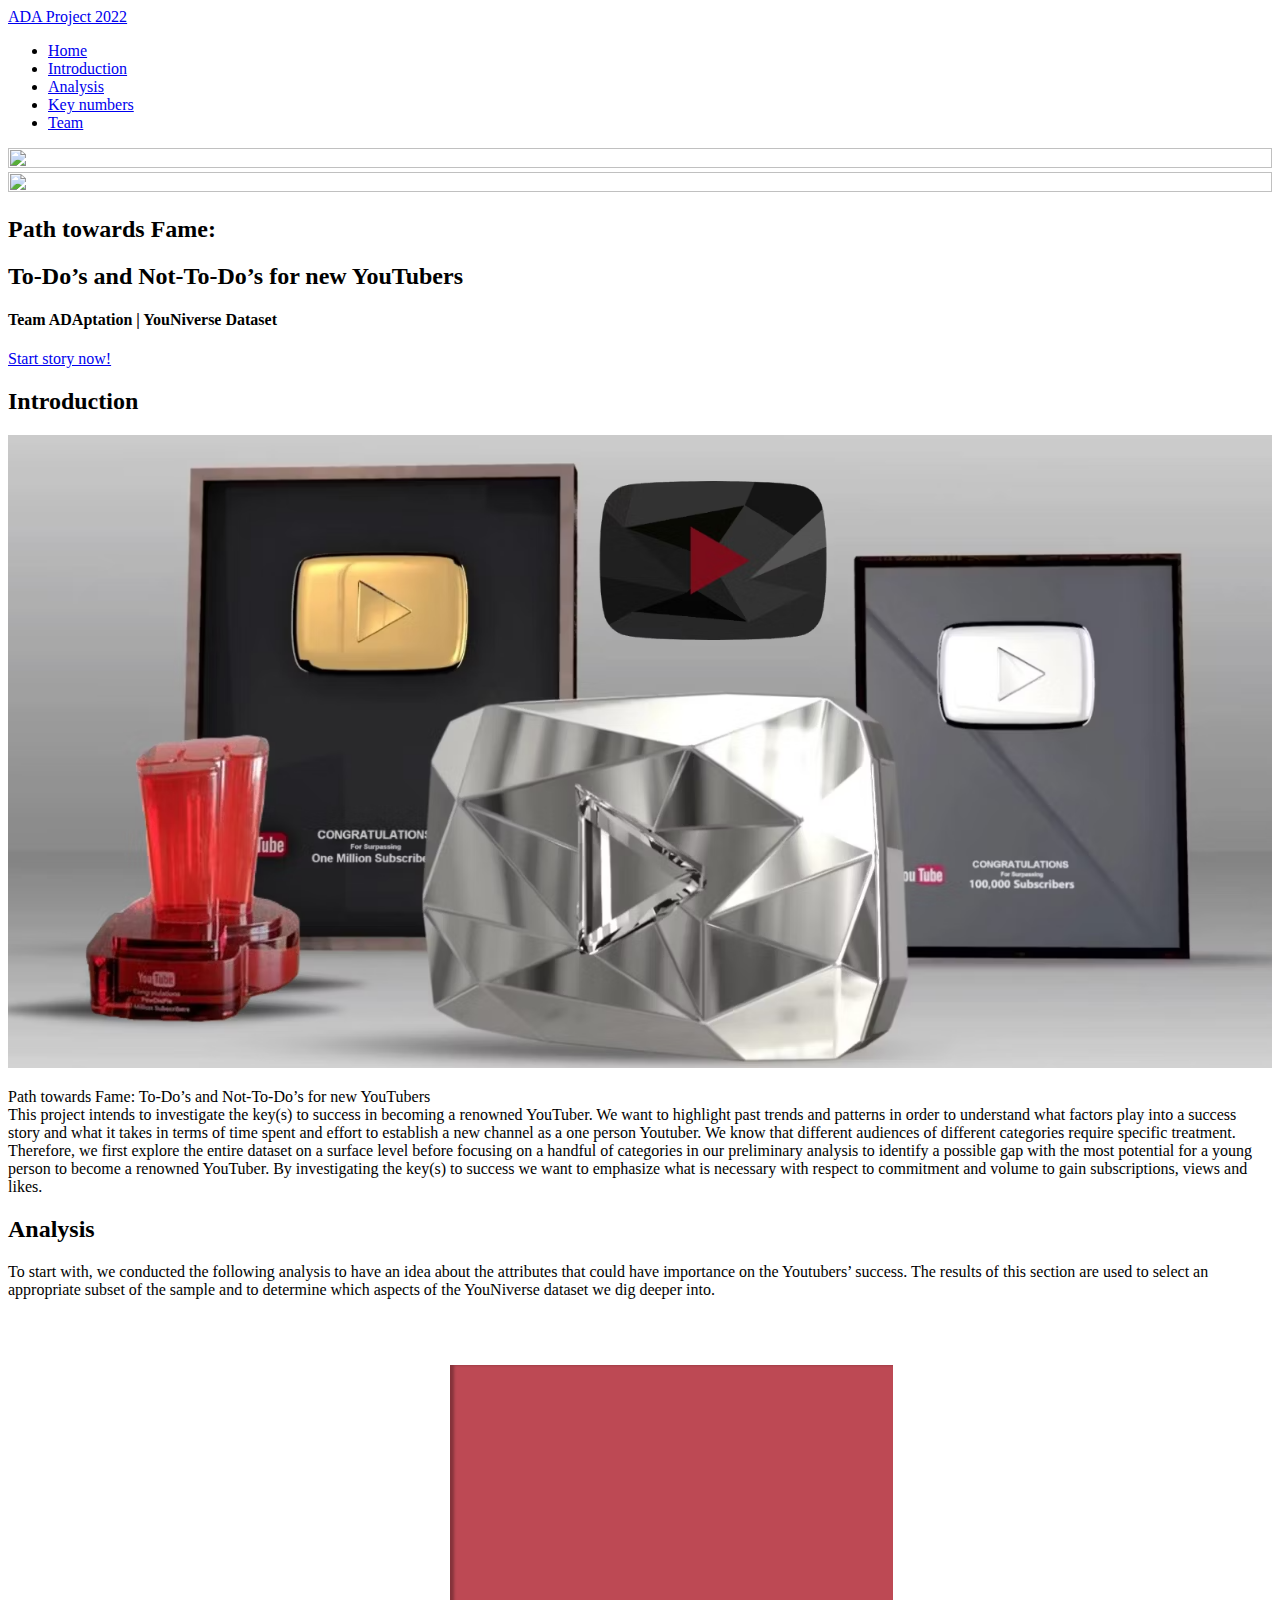
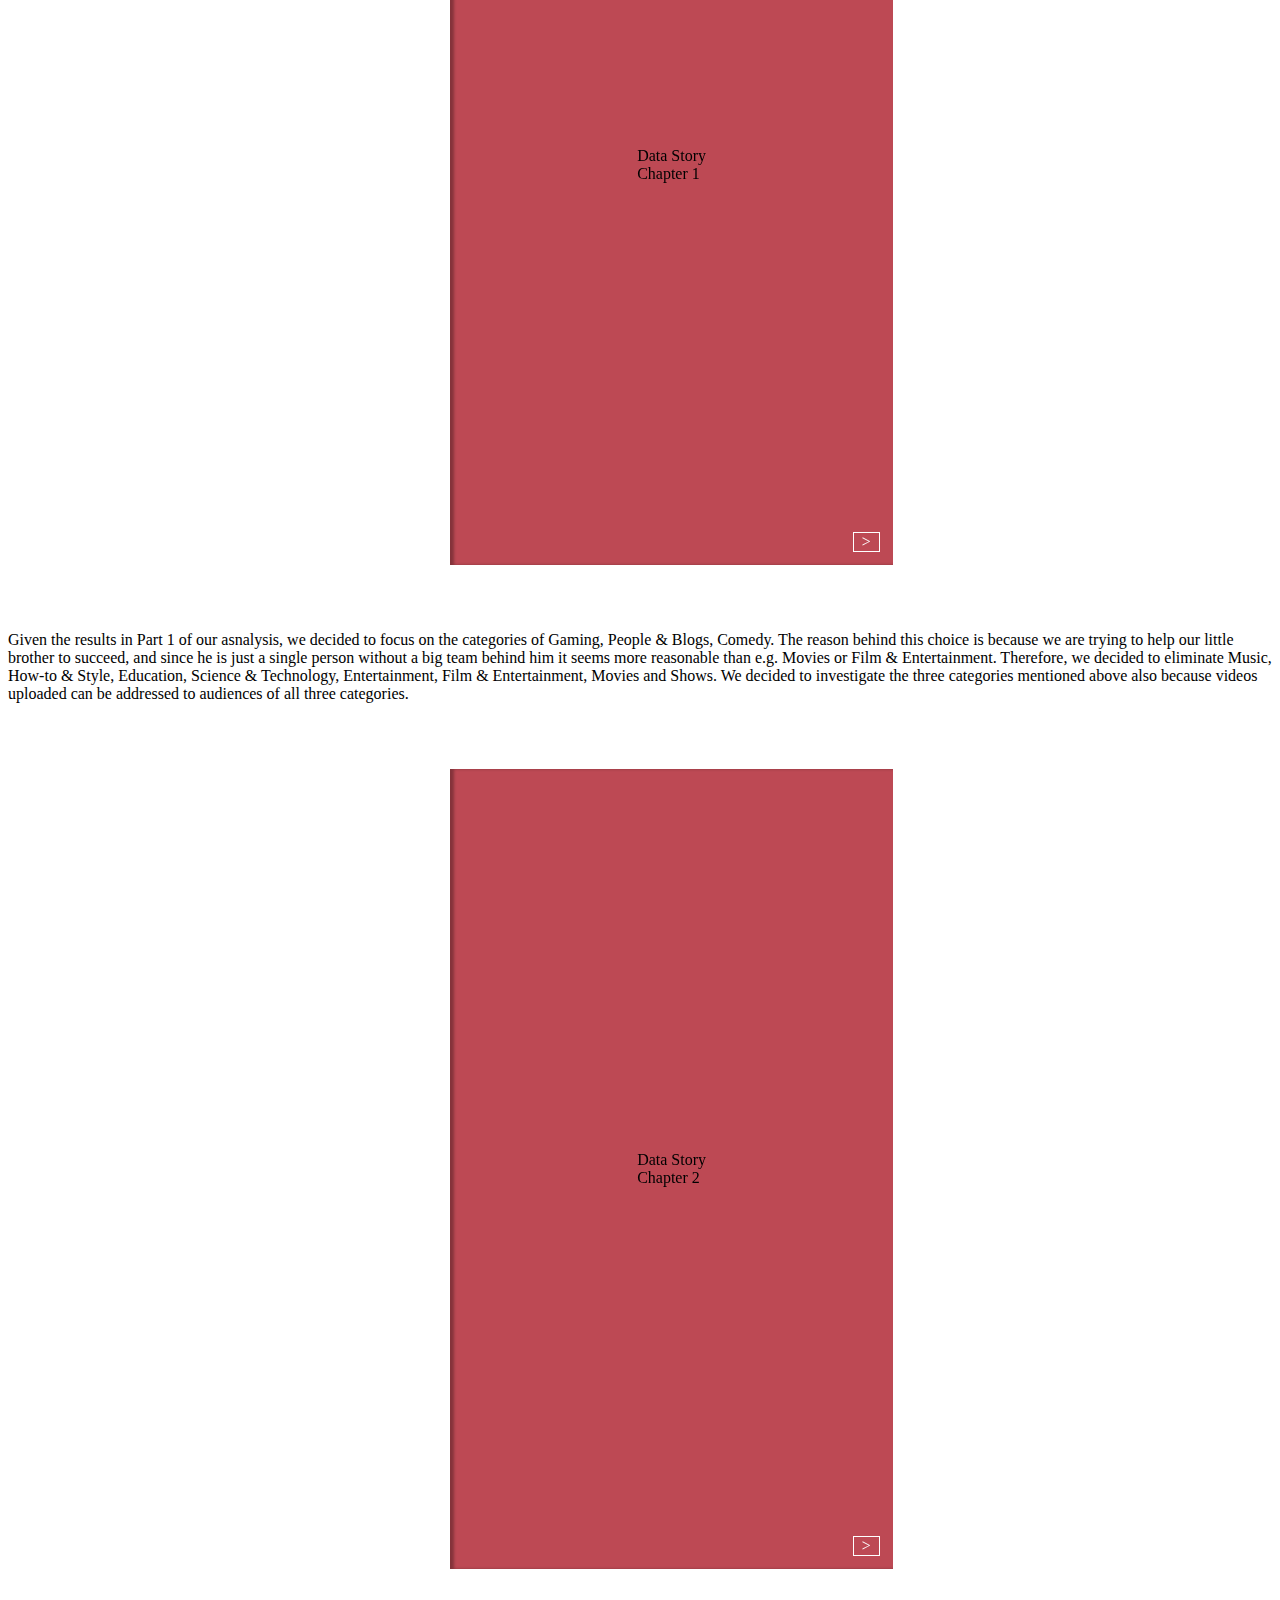
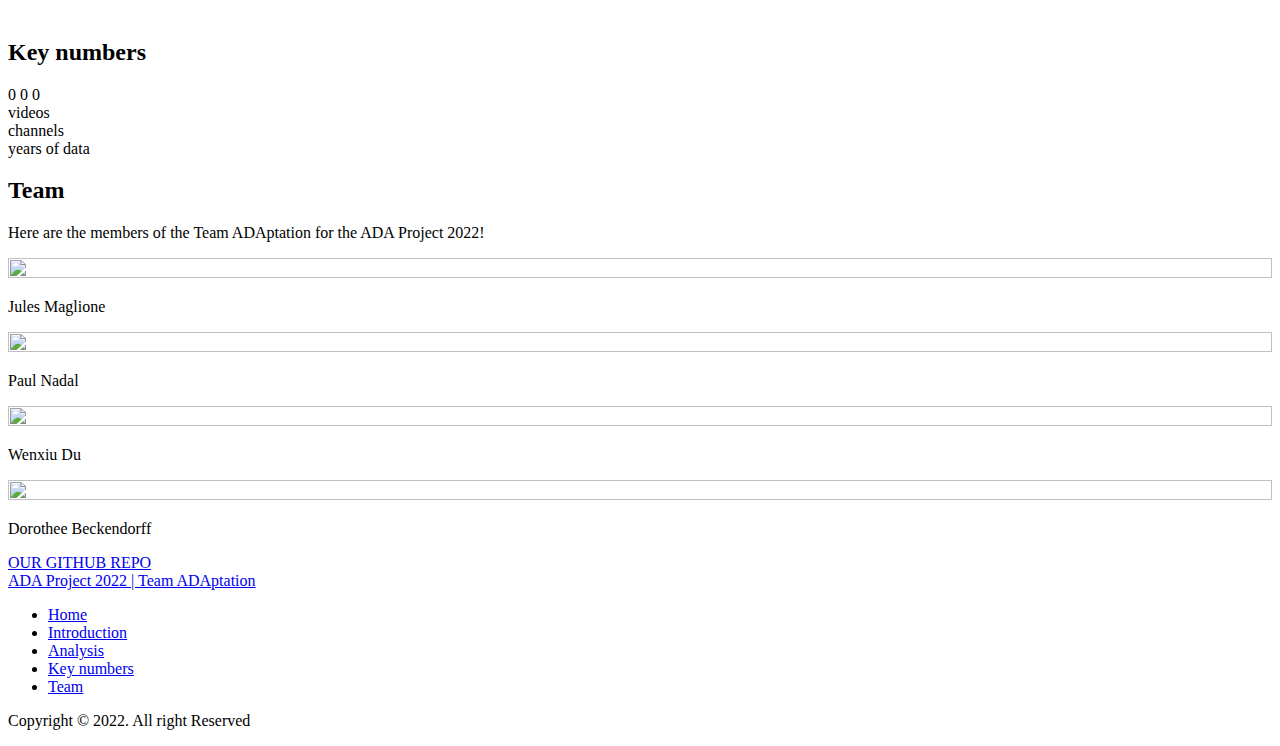
==== index.html @ 132e90a5 "start book" ====
<!DOCTYPE html>
<html lang="en">

<head>
    <meta name="viewport" content="width=device-width, initial-scale=1.0">
    <title>ADA Project 2022</title>
    <link rel="shortcut icon" href="resources/icon.png" />
    <link rel="stylesheet" type="text/css" href="style.css"/>
    <link rel="stylesheet" type="text/css" href="book.css"/>
    <script src="https://cdn.jsdelivr.net/npm/@srexi/purecounterjs/dist/purecounter_vanilla.js"></script>
    <script src="https://cdn.plot.ly/plotly-latest.min.js"></script>
    <script src="script.js"></script>
    <script src="plotly1.js"></script>
</head>

<body>
    <header>
        <a href="#home" class="logo">ADA Project 2022</a>
        <div class="menuToggle"></div>
    </header>

    <ul class="navigation">
        <li><a href="#home" onclick="toggleMenu();">Home</a></li>
        <li><a href="#intro" onclick="toggleMenu();">Introduction</a></li>
        <li><a href="#analysis" onclick="toggleMenu();">Analysis</a></li>
        <li><a href="#numbers" onclick="toggleMenu();">Key numbers</a></li>
        <li><a href="#team" onclick="toggleMenu();">Team</a></li>
    </ul>

    <!-- Banner -->
    <section class="banner" id="home">
        <img src="resources/background.jpg" class="cover">
        <div class="contentBx">
            <img src="resources/youniverse.png" class="dlab">
            <h2>Path towards Fame:</h2>
            <h2>To-Do’s and Not-To-Do’s for new YouTubers</h2>
            <h4>Team ADAptation | YouNiverse Dataset</h4>
            <a href="#intro" class="btn">Start story now!</a>
        </div>
    </section>

    <!-- Introduction -->
    <section class="intro" id="intro">
        <div class="title">
            <h2>Introduction</h2>
            <img src="resources/yt-trophies.png" class="cover2">
            <p>
                    Path towards Fame: To-Do’s and Not-To-Do’s for new YouTubers
                    <br/>
                    This project intends to investigate the key(s) to success in becoming a renowned YouTuber. 
                    We want to highlight past trends and patterns in order to understand what factors play into a success story and what it takes in terms of time spent and effort to establish a new channel as a one person Youtuber.
                    We know that different audiences of different categories require specific treatment.
                    Therefore, we first explore the entire dataset on a surface level before focusing on a handful of categories in our preliminary analysis to identify a possible gap with the most potential for a young person to become a renowned YouTuber.
                    By investigating the key(s) to success we want to emphasize what is necessary with respect to commitment and volume to gain subscriptions, views and likes.
            </p>
        </div>
    </section>

    <!-- Analysis -->
    <section class="analysis" id="analysis">
        <div class="title">
            <h2>Analysis</h2>
            <p>
                To start with, we conducted the following analysis to have an idea about the attributes that could have importance on the Youtubers’ success. The results of this section are used to select an appropriate subset of the sample and to determine which aspects of the YouNiverse dataset we dig deeper into.
            </p>

            <div class="book">
                <input type="checkbox" id="c1">
                <input type="checkbox" id="c2">
                <input type="checkbox" id="c3">
                <div id="cover">
                    <p>Cover</p>
                </div>
                <div class="flip-book">
                    <div class="flip" id="p1">
                        <div class="back">
                            <p>Page 2</p>
                            <label  for="c1" class="back-btn">&#60;</label>
                        </div>
                        <div class="front">
                            <p>
                                Data Story
                                <br>
                                Chapter 1
                            </p>
                            <label for="c1" class="next-btn">&#62;</label>
                        </div>
                    </div>
        
                    <div class="flip" id="p2">
                        <div class="back">
                            <p>Page 4</p>
                            <label for="c2" class="back-btn">&#60;</label>
                        </div>
                        <div class="front">
                            <p>Page 3</p>
                            <label for="c2" class="next-btn">&#62;</label>
                        </div>
                    </div>
                    
                    <div class="flip" id="p3">
                        <div class="back">
                            <p>Page 6</p>
                            <label for="c3" class="back-btn">&#60;</label>
                        </div>
                        <div class="front">
                            <p>Page 5</p>
                            <label for="c3" class="next-btn">&#62;</label>
                        </div>
                    </div>
        
                </div>
            </div>
            
            <p>
                Given the results in Part 1 of our asnalysis, we decided to focus on the categories of Gaming, People & Blogs, Comedy. The reason behind this choice is because we are trying to help our little brother to succeed, and since he is just a single person without a big team behind him it seems more reasonable than e.g. Movies or Film & Entertainment. Therefore, we decided to eliminate Music, How-to & Style, Education, Science & Technology, Entertainment, Film & Entertainment, Movies and Shows. We decided to investigate the three categories mentioned above also because videos uploaded can be addressed to audiences of all three categories.    
            </p>

            <div class="book">
                <input type="checkbox" id="c11">
                <input type="checkbox" id="c12">
                <input type="checkbox" id="c13">
                <div id="cover">
                    <p>Cover</p>
                </div>
                <div class="flip-book">
                    <div class="flip" id="p11">
                        <div class="back">
                            <p>Page 2</p>
                            <label  for="c11" class="back-btn">&#60;</label>
                        </div>
                        <div class="front">
                            <p>
                                Data Story
                                <br>
                                Chapter 2
                            </p>
                            <label for="c11" class="next-btn">&#62;</label>
                        </div>
                    </div>
        
                    <div class="flip" id="p12">
                        <div class="back">
                            <p>Page 4</p>
                            <label for="c12" class="back-btn">&#60;</label>
                        </div>
                        <div class="front">
                            <p>Page 3</p>
                            <label for="c12" class="next-btn">&#62;</label>
                        </div>
                    </div>
                    
                    <div class="flip" id="p13">
                        <div class="back">
                            <p>Page 6</p>
                            <label for="c13" class="back-btn">&#60;</label>
                        </div>
                        <div class="front">
                            <p>Page 5</p>
                            <label for="c13" class="next-btn">&#62;</label>
                        </div>
                    </div>
        
                </div>
            </div>
        </div>
    </section>

    <!-- Key numbers -->
    <section class="numbers" id="numbers">
        <div class="title">
            <h2>Key numbers</h2>
        </div>
        <div class="nums">
            <span data-purecounter-start="0" 
                data-purecounter-end="72924794"
                data-purecounter-duration="1"
                data-purecounter-delay="5"
                class="purecounter">
                0
            </span>
            <span data-purecounter-start="0" 
                data-purecounter-end="136470"
                data-purecounter-duration="1"
                data-purecounter-delay="5"
                class="purecounter">
                0
            </span>
            <span data-purecounter-start="0" 
                data-purecounter-end="5"
                data-purecounter-duration="1"
                data-purecounter-delay="5"
                class="purecounter">
                0
            </span>
        </div>
        <div class="nums">
            <div class="legend">videos</div>
            <div class="legend">channels</div>
            <div class="legend">years of data</div>
        </div>
    </section>

    

    <!-- Team -->
    <section class="team" id="team">
        <div class="title">
            <h2>Team</h2>
            <p>
                Here are the members of the Team ADAptation for the ADA Project 2022!
            </p>
        </div>
        <div>
            <div class="people">
                <img src="resources/jules.jpg" class="pic">
                <p>Jules Maglione</p>
            </div>
            <div class="people">
                <img src="resources/paul.png" class="pic">
                <p>Paul Nadal</p>
            </div>
            <div class="people">
                <img src="resources/wenxiu.jpg" class="pic">
                <p>Wenxiu Du</p>
            </div>
            <div class="people">
                <img src="resources/dorothee.jpg" class="pic">
                <p>Dorothee Beckendorff</p>
            </div>
        </div>
        <div class="title">
            <a href="https://github.com/epfl-ada/ada-2022-project-adaptation" target="_blank" class="btn">OUR GITHUB REPO</a>
        </div>

    </section>

    <!-- Footer -->
    <footer>
        <a href="#home" class="logo">ADA Project 2022 | Team ADAptation</a>
        <ul class="footerMenu">
            <li><a href="#home">Home</a></li>
            <li><a href="#intro">Introduction</a></li>
            <li><a href="#analysis">Analysis</a></li>
            <li><a href="#numbers">Key numbers</a></li>
            <li><a href="#team">Team</a></li>
        </ul>
        <p class="copyrightText">Copyright &#169; 2022. All right Reserved</p>
    </footer>

    <script>
        new PureCounter();
        const menuToggle = document.querySelector('.menuToggle');
        const navigation = document.querySelector('.navigation');
        let nums = document.querySelectorAll(".nums .num");
        let section = document.querySelector(".numbers");
        let started = false;

        menuToggle.onclick = function () {
            menuToggle.classList.toggle('active');
            navigation.classList.toggle('active');
        }
        window.addEventListener('scroll', function () {
            const header = document.querySelector('header');
            header.classList.toggle('sticky', window.scrollY > 0);
        })
    </script>
</body>

</html>
---- book.css ----
input {
    display: none;
}

img {
    width: 100%;
    height: 100%;
}

.book {
    display: flex;
    padding : 50px 0;
    width: 70%;
    height: 800px;
}

.book p {
    text-align: start;
}

#cover {
    visibility: hidden;
    width: 100%;
}

.flip-book {
    width: 100%;
    position: relative;
    perspective: 2500px;
}

.flip {
    width: 100%;
    height: 100%;
    position: absolute;
    top: 0;
    left: 0;
    transform-origin: left;
    transform-style: preserve-3d;
    transform: rotateY(0deg);
    transition: .5s;
}

.front {
    box-shadow: 4px 0px 3px rgba(0, 0, 0, 0.3) inset;
    position: absolute;
    width: 100%;
    height: 100%;
    top: 0;
    left: 0;
    background-color: #bd4954;
    display: flex;
    align-items: center;
    justify-content: center;
}

.back {
    box-shadow: -4px 0px 3px rgba(0, 0, 0, 0.3) inset;
    position: absolute;
    width: 100%;
    height: 100%;
    top: 0;
    left: 0;
    z-index: 99;
    transform: rotateY(180deg);
    backface-visibility: hidden;
    background-color: rgb(223, 223, 223);
    display: flex;
    align-items: center;
    justify-content: center;
}

.next-btn {
    position: absolute;
    bottom: 13px;
    right: 13px;
    cursor: pointer;
    color: white;
    border: 1px solid white;
    padding : 0 8px;
}

.back-btn {
    position: absolute;
    bottom: 13px;
    left: 13px;
    cursor: pointer;
    color: black;
    border: 1px solid black;
    padding : 0 8px;
}

#p1 {
    z-index: 3;
}
#p2 {
    z-index: 2;
}
#p3 {
    z-index: 1;
}

#p11 {
    z-index: 3;
}
#p12 {
    z-index: 2;
}
#p13 {
    z-index: 1;
}

#c1:checked ~ .flip-book #p1 {
    transform: rotateY(-180deg);
    transition-duration: 1s;
    z-index: 1;
}
#c2:checked ~ .flip-book #p2 {
    transform: rotateY(-180deg);
    transition-duration: 1s;
    z-index: 2;
}
#c3:checked ~ .flip-book #p3 {
    transform: rotateY(-180deg);
    transition-duration: 1s;
    z-index: 3;
}


#c11:checked ~ .flip-book #p11 {
    transform: rotateY(-180deg);
    transition-duration: 1s;
    z-index: 1;
}
#c12:checked ~ .flip-book #p12 {
    transform: rotateY(-180deg);
    transition-duration: 1s;
    z-index: 2;
}
#c13:checked ~ .flip-book #p13 {
    transform: rotateY(-180deg);
    transition-duration: 1s;
    z-index: 3;
}
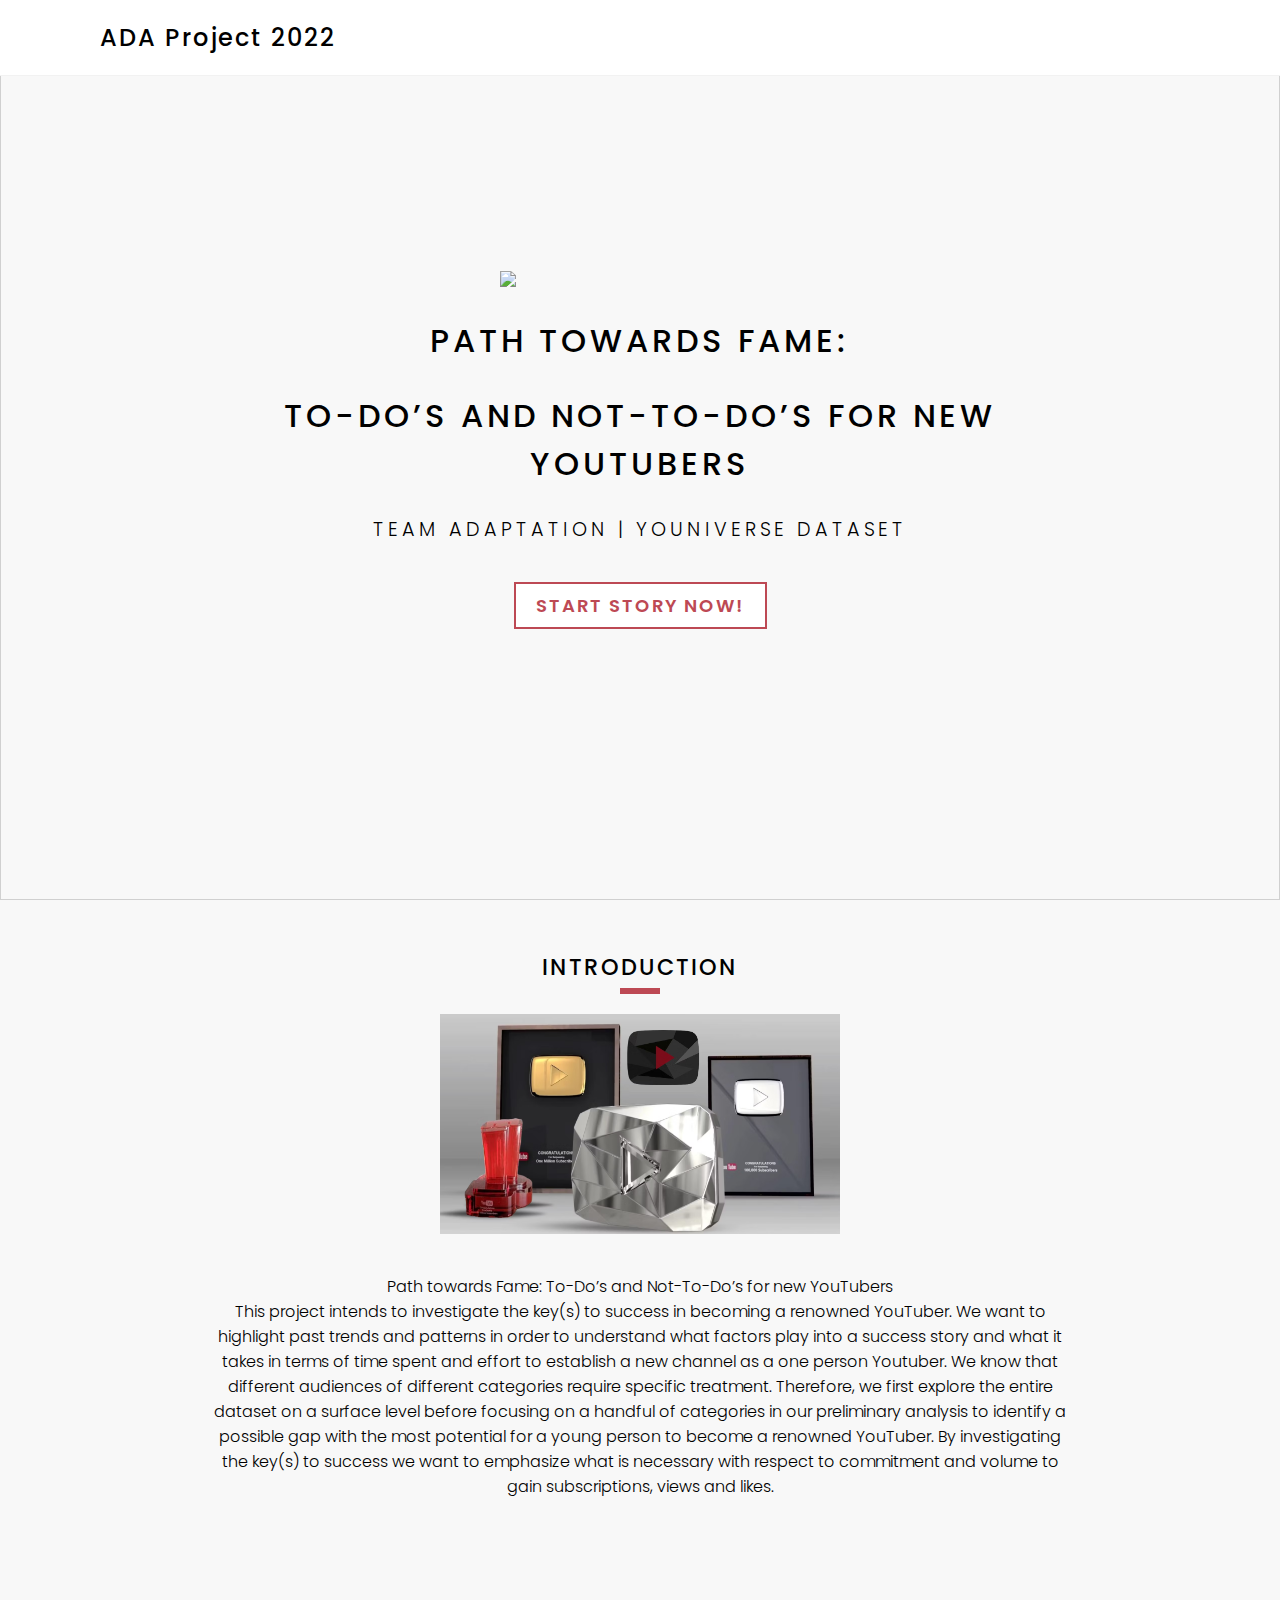
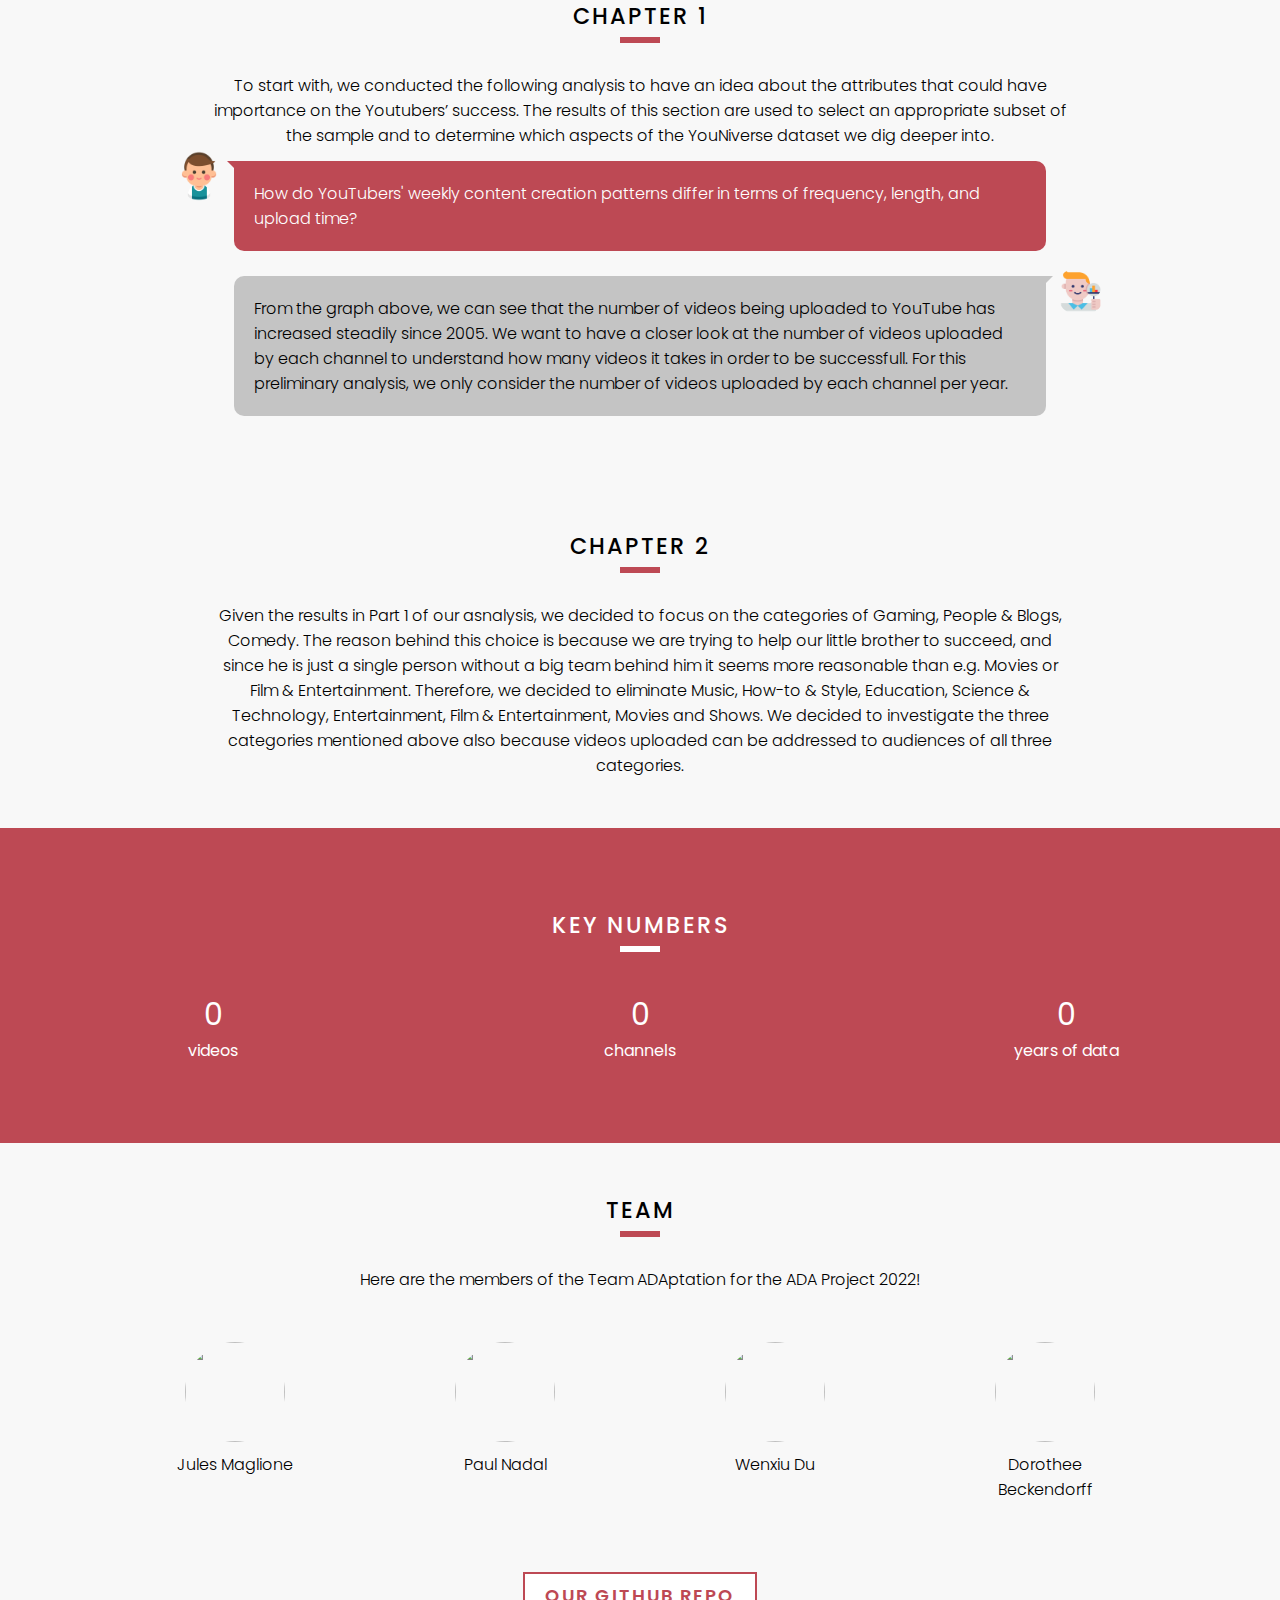
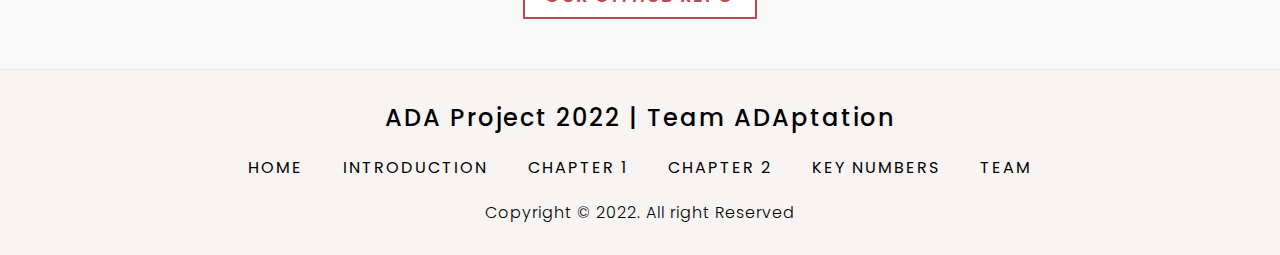
==== commit 393b8436: "start adding data" ====
--- a/index.html
+++ b/index.html
@@ -6,7 +6,7 @@
     <title>ADA Project 2022</title>
     <link rel="shortcut icon" href="resources/icon.png" />
     <link rel="stylesheet" type="text/css" href="style.css"/>
-    <link rel="stylesheet" type="text/css" href="book.css"/>
+    <link rel="stylesheet" type="text/css" href="messages.css"/>
     <script src="https://cdn.jsdelivr.net/npm/@srexi/purecounterjs/dist/purecounter_vanilla.js"></script>
     <script src="https://cdn.plot.ly/plotly-latest.min.js"></script>
     <script src="script.js"></script>
@@ -22,7 +22,8 @@
     <ul class="navigation">
         <li><a href="#home" onclick="toggleMenu();">Home</a></li>
         <li><a href="#intro" onclick="toggleMenu();">Introduction</a></li>
-        <li><a href="#analysis" onclick="toggleMenu();">Analysis</a></li>
+        <li><a href="#chapter1" onclick="toggleMenu();">Chapter 1</a></li>
+        <li><a href="#chapter2" onclick="toggleMenu();">Chapter 2</a></li>
         <li><a href="#numbers" onclick="toggleMenu();">Key numbers</a></li>
         <li><a href="#team" onclick="toggleMenu();">Team</a></li>
     </ul>
@@ -56,113 +57,43 @@
         </div>
     </section>
 
-    <!-- Analysis -->
-    <section class="analysis" id="analysis">
-        <div class="title">
-            <h2>Analysis</h2>
+    <!-- Chapter 1 -->
+    <section class="chapter1" id="chapter1">
+        <div class="title">
+            <h2>Chapter 1</h2>
             <p>
                 To start with, we conducted the following analysis to have an idea about the attributes that could have importance on the Youtubers’ success. The results of this section are used to select an appropriate subset of the sample and to determine which aspects of the YouNiverse dataset we dig deeper into.
             </p>
 
-            <div class="book">
-                <input type="checkbox" id="c1">
-                <input type="checkbox" id="c2">
-                <input type="checkbox" id="c3">
-                <div id="cover">
-                    <p>Cover</p>
+            <div id="messages" class="messages">
+                <div id="brother" class="brother response">
+                    <img src="resources/brother.png" class="avatar-brother">
+                    <div class="msg">
+                        How do YouTubers' weekly content creation patterns differ in terms of frequency, length, and upload time? 
+                    </div>
                 </div>
-                <div class="flip-book">
-                    <div class="flip" id="p1">
-                        <div class="back">
-                            <p>Page 2</p>
-                            <label  for="c1" class="back-btn">&#60;</label>
-                        </div>
-                        <div class="front">
-                            <p>
-                                Data Story
-                                <br>
-                                Chapter 1
-                            </p>
-                            <label for="c1" class="next-btn">&#62;</label>
-                        </div>
+                <div id="us" class="us response">
+                    <img src="resources/scientist.png" class="avatar-scientist">
+                    <div class="msg">
+                        <div id="plot1"></div>
+                        From the graph above, we can see that the number of videos being uploaded to YouTube has increased steadily since 2005. We want to have a closer look at the number of videos uploaded by each channel to understand how many videos it takes in order to be successfull. For this preliminary analysis, we only consider the number of videos uploaded by each channel per year.
+
                     </div>
-        
-                    <div class="flip" id="p2">
-                        <div class="back">
-                            <p>Page 4</p>
-                            <label for="c2" class="back-btn">&#60;</label>
-                        </div>
-                        <div class="front">
-                            <p>Page 3</p>
-                            <label for="c2" class="next-btn">&#62;</label>
-                        </div>
-                    </div>
-                    
-                    <div class="flip" id="p3">
-                        <div class="back">
-                            <p>Page 6</p>
-                            <label for="c3" class="back-btn">&#60;</label>
-                        </div>
-                        <div class="front">
-                            <p>Page 5</p>
-                            <label for="c3" class="next-btn">&#62;</label>
-                        </div>
-                    </div>
-        
                 </div>
             </div>
             
+
+        </div>
+    </section>
+
+    <!-- Chapter 2 -->
+    <section class="chapter2" id="chapter2">
+        <div class="title">
+            <h2>Chapter 2</h2>        
             <p>
                 Given the results in Part 1 of our asnalysis, we decided to focus on the categories of Gaming, People & Blogs, Comedy. The reason behind this choice is because we are trying to help our little brother to succeed, and since he is just a single person without a big team behind him it seems more reasonable than e.g. Movies or Film & Entertainment. Therefore, we decided to eliminate Music, How-to & Style, Education, Science & Technology, Entertainment, Film & Entertainment, Movies and Shows. We decided to investigate the three categories mentioned above also because videos uploaded can be addressed to audiences of all three categories.    
             </p>
 
-            <div class="book">
-                <input type="checkbox" id="c11">
-                <input type="checkbox" id="c12">
-                <input type="checkbox" id="c13">
-                <div id="cover">
-                    <p>Cover</p>
-                </div>
-                <div class="flip-book">
-                    <div class="flip" id="p11">
-                        <div class="back">
-                            <p>Page 2</p>
-                            <label  for="c11" class="back-btn">&#60;</label>
-                        </div>
-                        <div class="front">
-                            <p>
-                                Data Story
-                                <br>
-                                Chapter 2
-                            </p>
-                            <label for="c11" class="next-btn">&#62;</label>
-                        </div>
-                    </div>
-        
-                    <div class="flip" id="p12">
-                        <div class="back">
-                            <p>Page 4</p>
-                            <label for="c12" class="back-btn">&#60;</label>
-                        </div>
-                        <div class="front">
-                            <p>Page 3</p>
-                            <label for="c12" class="next-btn">&#62;</label>
-                        </div>
-                    </div>
-                    
-                    <div class="flip" id="p13">
-                        <div class="back">
-                            <p>Page 6</p>
-                            <label for="c13" class="back-btn">&#60;</label>
-                        </div>
-                        <div class="front">
-                            <p>Page 5</p>
-                            <label for="c13" class="next-btn">&#62;</label>
-                        </div>
-                    </div>
-        
-                </div>
-            </div>
         </div>
     </section>
 
@@ -241,7 +172,8 @@
         <ul class="footerMenu">
             <li><a href="#home">Home</a></li>
             <li><a href="#intro">Introduction</a></li>
-            <li><a href="#analysis">Analysis</a></li>
+            <li><a href="#chapter1">Chapter 1</a></li>
+            <li><a href="#chapter2">Chapter 2</a></li>
             <li><a href="#numbers">Key numbers</a></li>
             <li><a href="#team">Team</a></li>
         </ul>
--- a/style.css
+++ b/style.css
@@ -0,0 +1,431 @@
+@import url('https://fonts.googleapis.com/css?family=Poppins:200,300,400,500,600,700,800,900&display=swap');
+
+/* width */
+::-webkit-scrollbar {
+    width: 10px;
+}
+
+/* Track */
+::-webkit-scrollbar-track {
+    background: #f1f1f1; 
+}
+
+/* Handle */
+::-webkit-scrollbar-thumb {
+    background: #888; 
+}
+
+/* Handle on hover */
+::-webkit-scrollbar-thumb:hover {
+    background: #555; 
+}
+
+::placeholder
+{
+    color: black;
+}
+
+*
+{
+    margin: 0;
+    padding: 0;
+    box-sizing: border-box;
+    font-family: 'Poppins', sans-serif;
+    scroll-behavior: smooth;
+}
+
+body
+{
+    min-height: 100vh;
+}
+
+header
+{
+    position: fixed;
+    top: 0;
+    left: 0;
+    width: 100%;
+    padding: 20px 100px;
+    display: flex;
+    justify-content: space-between;
+    align-items: center;
+    background: white;
+    z-index: 1000;
+    border-bottom: 1px solid rgba(0, 0, 0, 0.05);
+    transition: 0.5s;
+}
+
+header.sticky
+{
+    padding: 10px 100px;
+}
+
+.logo
+{
+    position: relative;
+    display: inline-block;
+    color: black;
+    text-decoration: none;
+    font-size: 1.5em;
+    font-weight: 500;
+    letter-spacing: 2px;
+}
+
+.menuToggle
+{
+    position: relative;
+    width: 30px;
+    height: 30px;
+    background: url('resources/menu.png');
+    background-repeat: no-repeat;
+    background-position: center;
+    cursor: pointer;
+}
+
+.menuToggle.active
+{
+    background: url(resources/close.png);
+    background-size: 25px;
+    background-repeat: no-repeat;
+    background-position: center;
+}
+
+.navigation
+{
+    position: fixed;
+    top: 0;
+    left: 0;
+    width: 100%;
+    height: 100%;
+    background: #f8f8f8;
+    display: flex;
+    justify-content: center;
+    align-items: center;
+    flex-direction: column;
+    z-index: 999;
+    transition: 0.25s;
+    opacity: 0;
+    visibility: hidden;
+}
+
+.navigation.active
+{
+    opacity: 1;
+    visibility: visible;
+}
+
+.navigation li 
+{
+    list-style: none;
+    margin: 10px 0;
+}
+
+.navigation li a 
+{
+    color: black;
+    font-size: 1.2em;
+    letter-spacing: 4px;
+    font-weight: 400;
+    text-decoration: none;
+    text-transform: uppercase;
+}
+
+section
+{
+    position: relative;
+    padding: 50px 100px 50px 100px;
+    width: 100%;
+    background: #f8f8f8;
+}
+
+.numbers
+{
+    background: #bd4954;
+    padding: 80px 0 60px 0;
+    position: relative;
+    color: white;
+}
+
+.numbers .title h2
+{
+    color: white;
+}
+
+.numbers .title h2:before
+{
+    background: white;
+}
+
+.dlab 
+{
+    width: 30%;
+    margin-bottom: 30px;
+}
+
+.cover
+{
+    position: absolute;
+    top: 0;
+    left: 0;
+    width: 100%;
+    height: 100%;
+    object-fit: cover;
+    opacity: 0.7;
+}
+
+.cover2
+{
+    padding-top: 30px;
+    width: 400px;
+    height: 250px;
+}
+
+.banner
+{
+    min-height: 100vh;
+    display: flex;
+    justify-content: center;
+    align-items: center;
+}
+
+.banner .contentBx
+{
+    position: relative;
+    z-index: 1;
+    background: #f8f8f8;
+    padding: 8vh;
+    display: flex;
+    justify-content: center;
+    align-items: center;
+    flex-direction: column;
+}
+
+.banner .contentBx h2
+{
+    font-size: 2em;
+    font-weight: 500;
+    color: black;
+    letter-spacing: 4px;
+    margin-bottom: 3vh;
+    text-align: center;
+    text-transform: uppercase;
+}
+
+.banner .contentBx h4
+{
+    font-size: 1.2em;
+    font-weight: 300;
+    color: black;
+    letter-spacing: 4px;
+    text-align: center;
+    text-transform: uppercase;
+    margin-bottom: 2vh;
+}
+
+.btn
+{
+    position: relative;
+    display: inline-block;
+    padding: 8px 20px;
+    margin-top: 20px;
+    border: 2px;
+    color: #bd4954;
+    background: white;
+    cursor: pointer;
+    text-decoration: none;
+    font-size: 18px;
+    font-weight: 600;
+    letter-spacing: 2px;
+    text-transform: uppercase;
+    border: 2px solid #bd4954;
+    transition: 0.25s;
+}
+
+.btn:hover
+{
+    color: white;
+    background: #bd4954;
+}
+
+.title
+{
+    width: 100%;
+    display: flex;
+    justify-content: center;
+    align-items: center;
+    flex-direction: column;
+}
+
+.title h2
+{
+    position: relative;
+    font-weight: 500;
+    letter-spacing: 2px;
+    font-size: 1.4em;
+    text-transform: uppercase;
+    color: black;
+}
+
+.title p
+{
+    margin-top: 40px;
+    max-width: 80%;
+    text-align: center;
+}
+
+.title h2:before
+{
+    content: '';
+    position: absolute;
+    bottom: -10px;
+    left: 50%;
+    transform: translateX(-50%);
+    width: 40px;
+    height: 6px;
+    background: #bd4954;
+}
+
+p
+{
+    color: black;
+    font-weight: 300;
+    text-align: justify;
+}
+
+.nums {
+    width: 100%;
+    display: flex;
+    justify-content: center;
+    align-items: center;
+}
+
+.nums span {
+    flex: 1;
+    text-align: center;
+    font-size: 30px;
+    padding: 50px 20px 0px 20px;
+}
+
+.nums .legend {
+    flex: 1;
+    text-align: center;
+    padding: 0 20px 20px 20px;
+}
+
+.team .people 
+{
+    float: left;
+    width: 25%;
+    padding: 50px;
+    text-align: center;
+}
+
+.team .people p
+{
+    text-align: center;
+}
+
+.team .people .pic
+{
+    width: 100px;
+    height: 100px;
+    border-radius: 50px;
+    margin-bottom: 10px;
+}
+
+footer
+{
+    padding: 30px;
+    display: flex;
+    justify-content: center;
+    align-items: center;
+    flex-direction: column;
+    background-color: #f8f4f4;
+    border-top: 1px solid rgba(0, 0, 0, 0.05);
+}
+
+footer .footerMenu
+{
+    display: flex;
+}
+
+footer .footerMenu li
+{
+    list-style: none;
+}
+
+footer .footerMenu li a
+{
+    display: inline-block;
+    text-decoration: none;
+    margin: 20px;
+    color: black;
+    text-transform: uppercase;
+    letter-spacing: 2px;
+}
+
+.copyrightText
+{
+    color: black;
+    text-align: center;
+    letter-spacing: 1px;
+}
+
+@media (max-width: 991px) 
+{
+    header
+    {
+        padding: 20px 20px;
+    }
+
+    header.sticky
+    {
+        padding: 10px 20px;
+    }
+
+    section
+    {
+        padding: 20px;
+    }
+
+    .banner .contentBx
+    {
+        padding: 40px 30px;
+    }
+
+    .cover2
+    {
+        padding-top: 30px;
+        width: 200px;
+        height: 150px;
+    }
+
+    .team .people 
+    {
+        width: 100%;
+    }
+
+    footer
+    {
+        padding: 40px 20px;
+    }
+
+    footer .footerMenu
+    {
+        display: flex;
+        justify-content: center;
+        align-items: center;
+        flex-direction: column;
+        margin: 20px 0;
+    }
+
+    footer .footerMenu li a
+    {
+        margin: 5px 0;
+    }
+
+    .title
+    {
+        padding-top: 50px;
+    }
+}--- a/messages.css
+++ b/messages.css
@@ -0,0 +1,85 @@
+.messages
+{
+    max-width: 80%;
+    display: flex;
+    flex-direction: column;
+    background-color: #f8f8f8;
+    color: white;
+}
+
+#brother
+{
+    position: relative;
+    border-radius: 0px 10px 10px 10px;
+    background-color: #bd4954;
+    font-weight: 300;
+    padding: 20px;
+}
+
+#brother::before
+{
+    left: -0.5vw;
+    top: 0px;
+    content: "";
+    border-bottom: 0.7vw solid transparent;
+    border-right: 0.7vw solid #bd4954;
+    position: absolute;
+}
+
+#us
+{
+    position: relative;
+    border-radius: 10px 0px 10px 10px;
+    background-color: #c4c4c4;
+    color: black;
+    font-weight: 300;
+    padding: 20px;
+}
+
+#us::before
+{
+    right: -0.5vw;
+    top: 0px;
+    content: "";
+    border-bottom: 0.7vw solid transparent;
+    border-left: 0.7vw solid #c4c4c4;
+    position: absolute;
+}
+
+.response
+{
+    display: flex;
+    flex-direction: row;
+    margin: 1vw 2vw;
+    padding: 5px 10px;
+}
+
+.msg
+{
+    text-align: start;
+    width: 100%;
+    display: flex;
+    flex-direction: column;
+    justify-content: center;
+    align-items: center;
+}
+
+.avatar-brother
+{
+    left: -60px;
+    top: -10px;
+    position: absolute;
+    width: 50px;
+    height: 50px;
+    border-radius: 25px;
+}
+
+.avatar-scientist
+{
+    right: -60px;
+    top: -10px;
+    position: absolute;
+    width: 50px;
+    height: 50px;
+    border-radius: 25px;
+}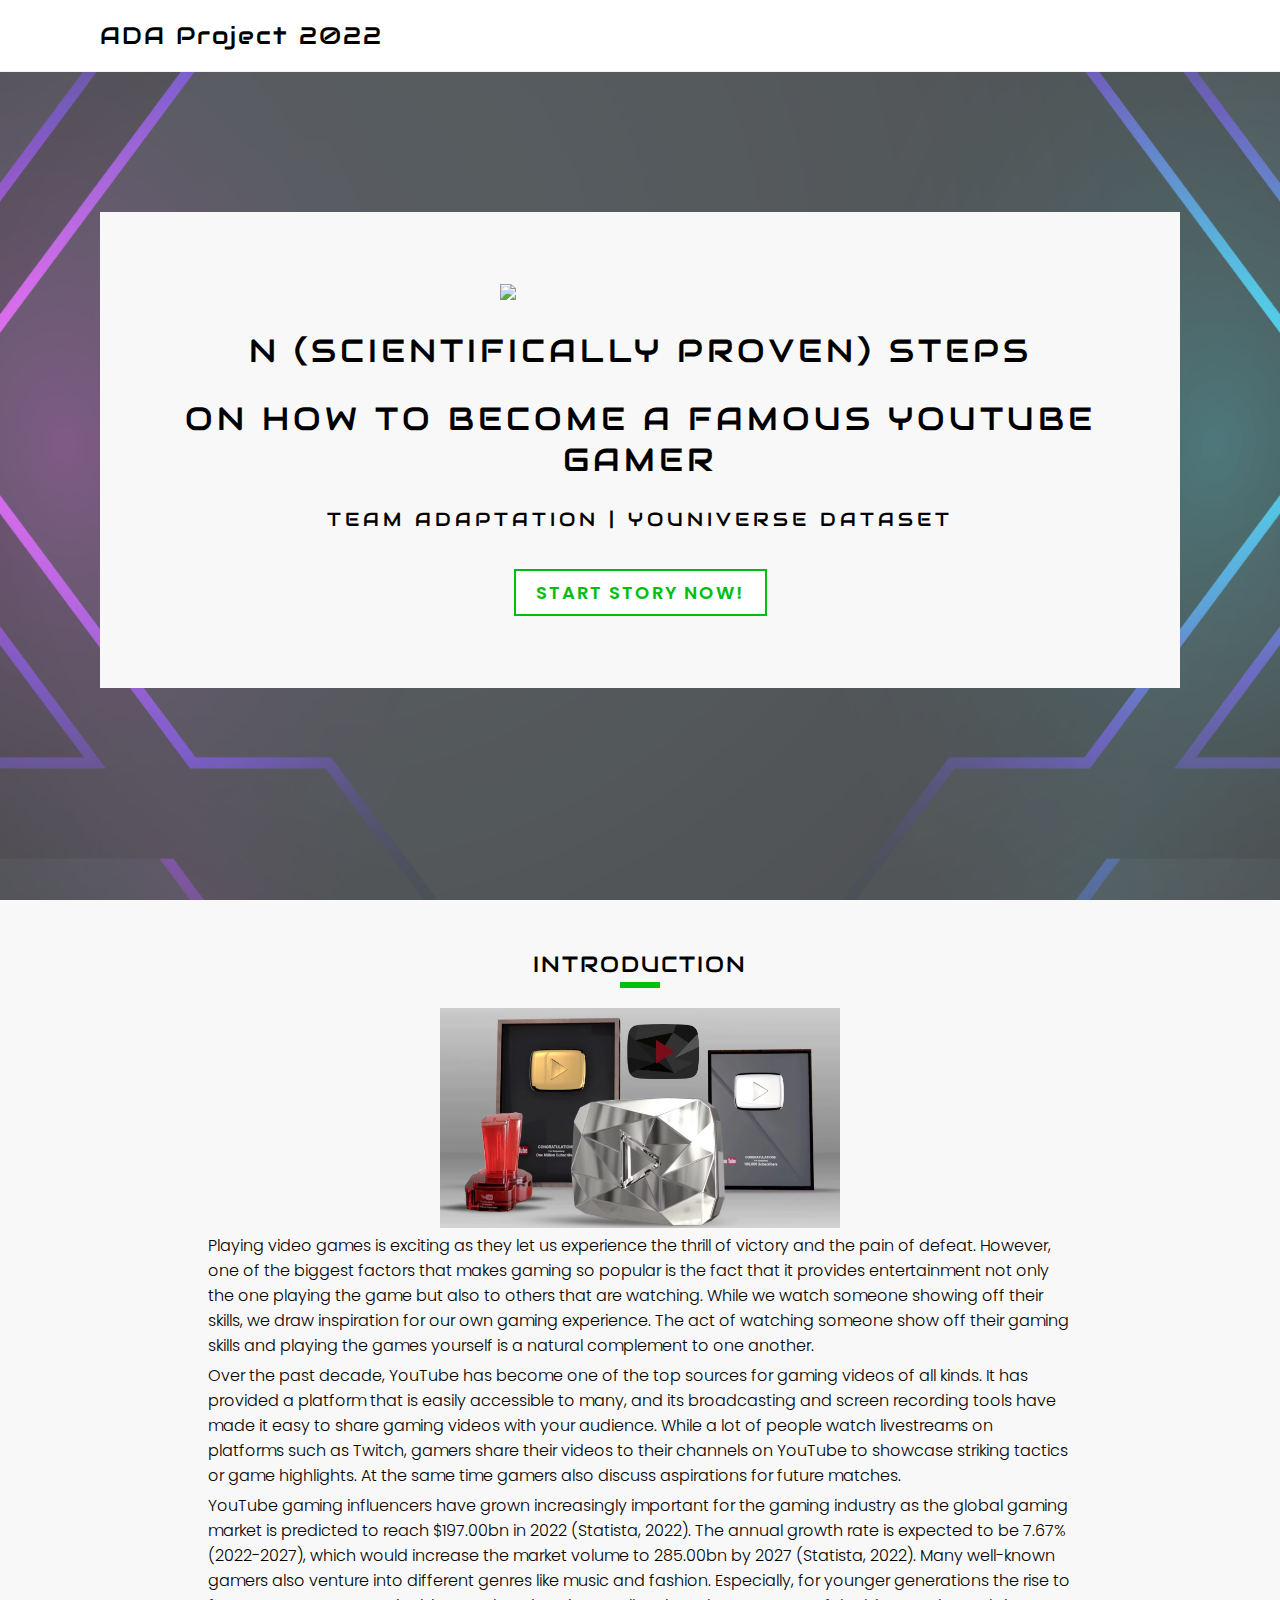
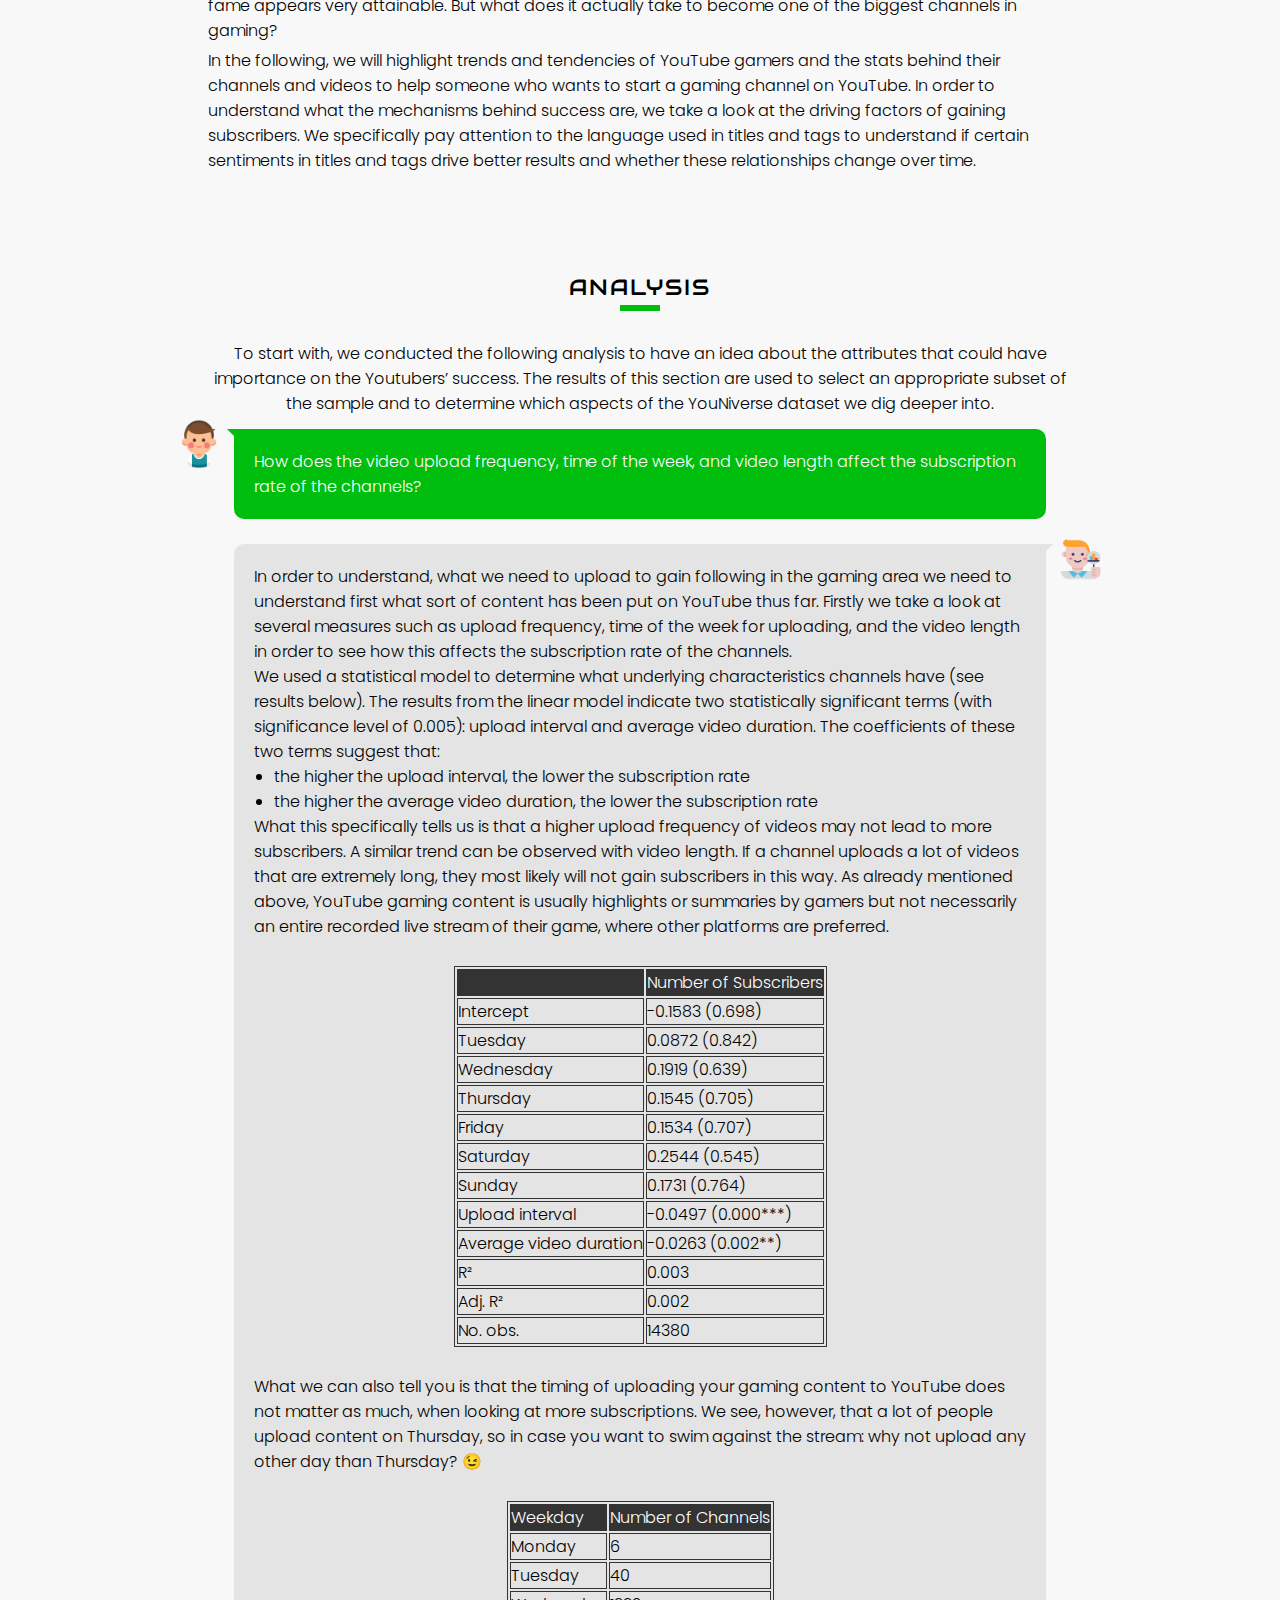
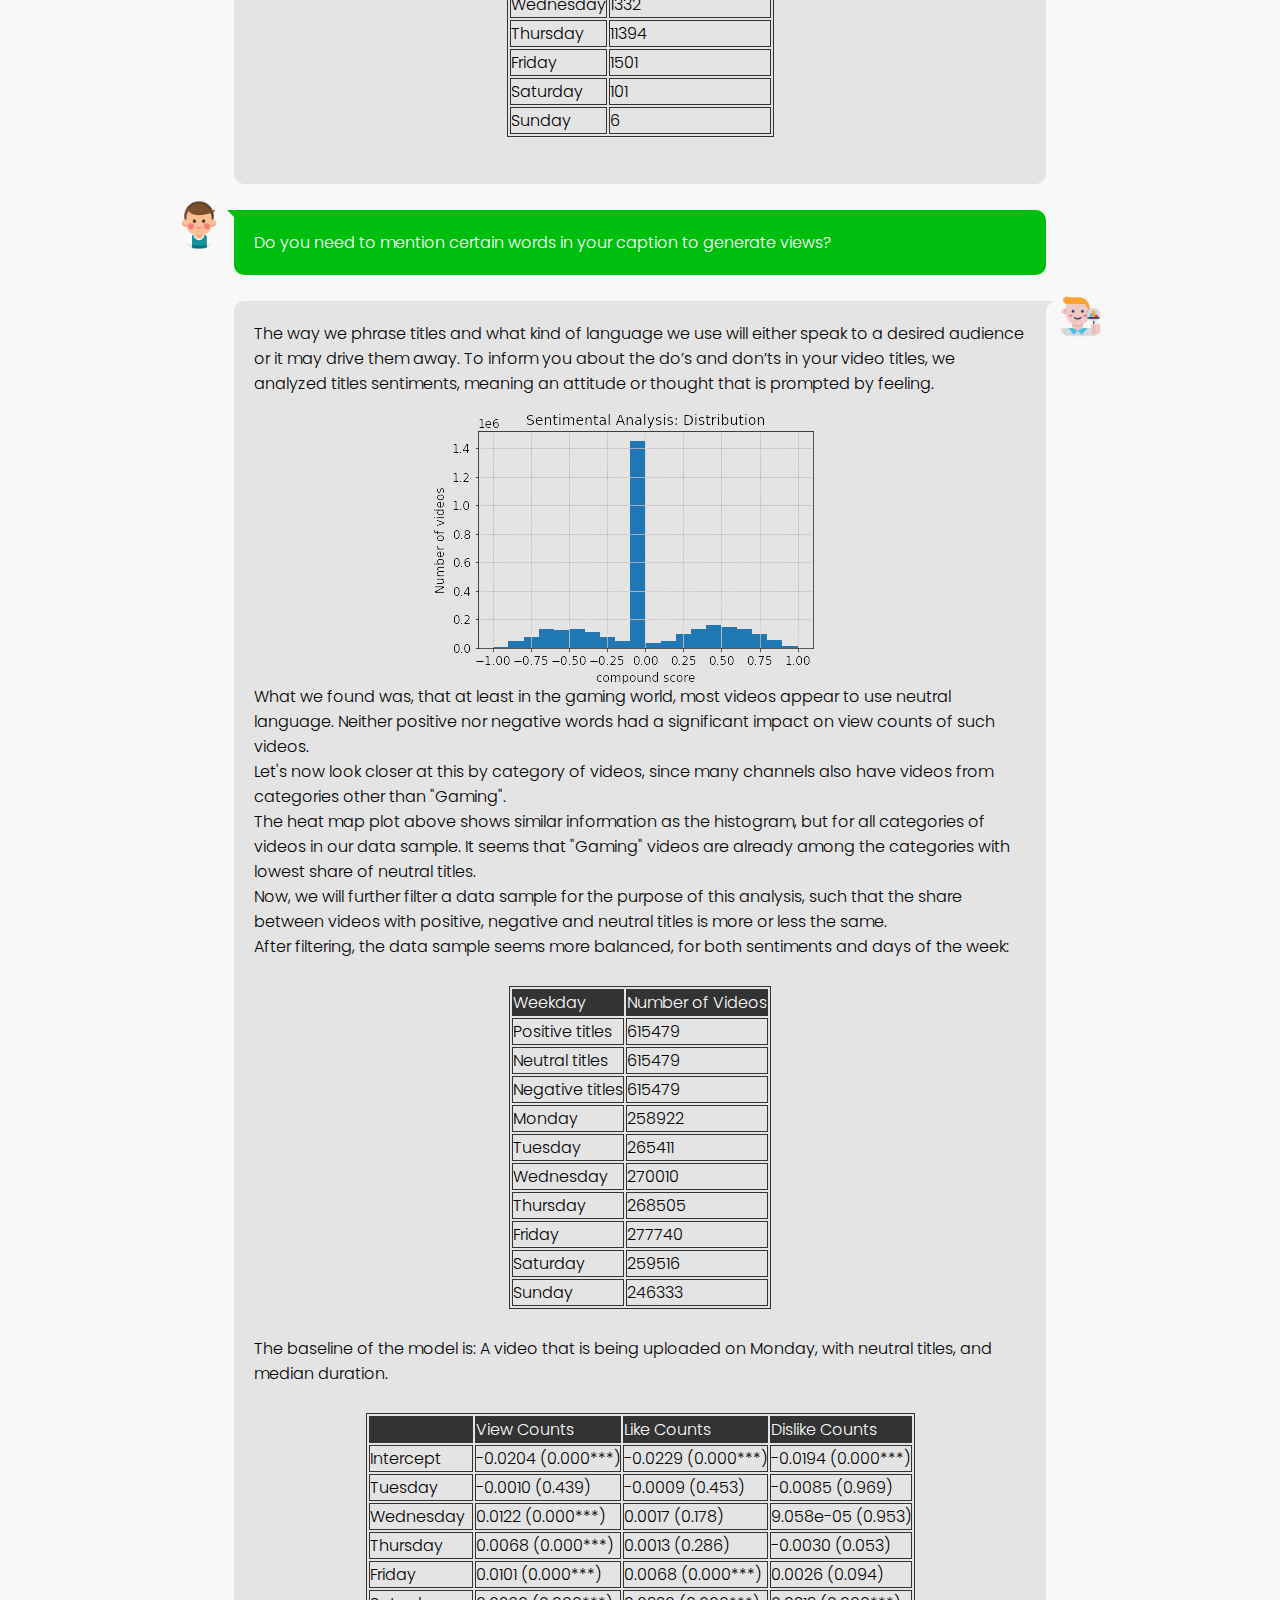
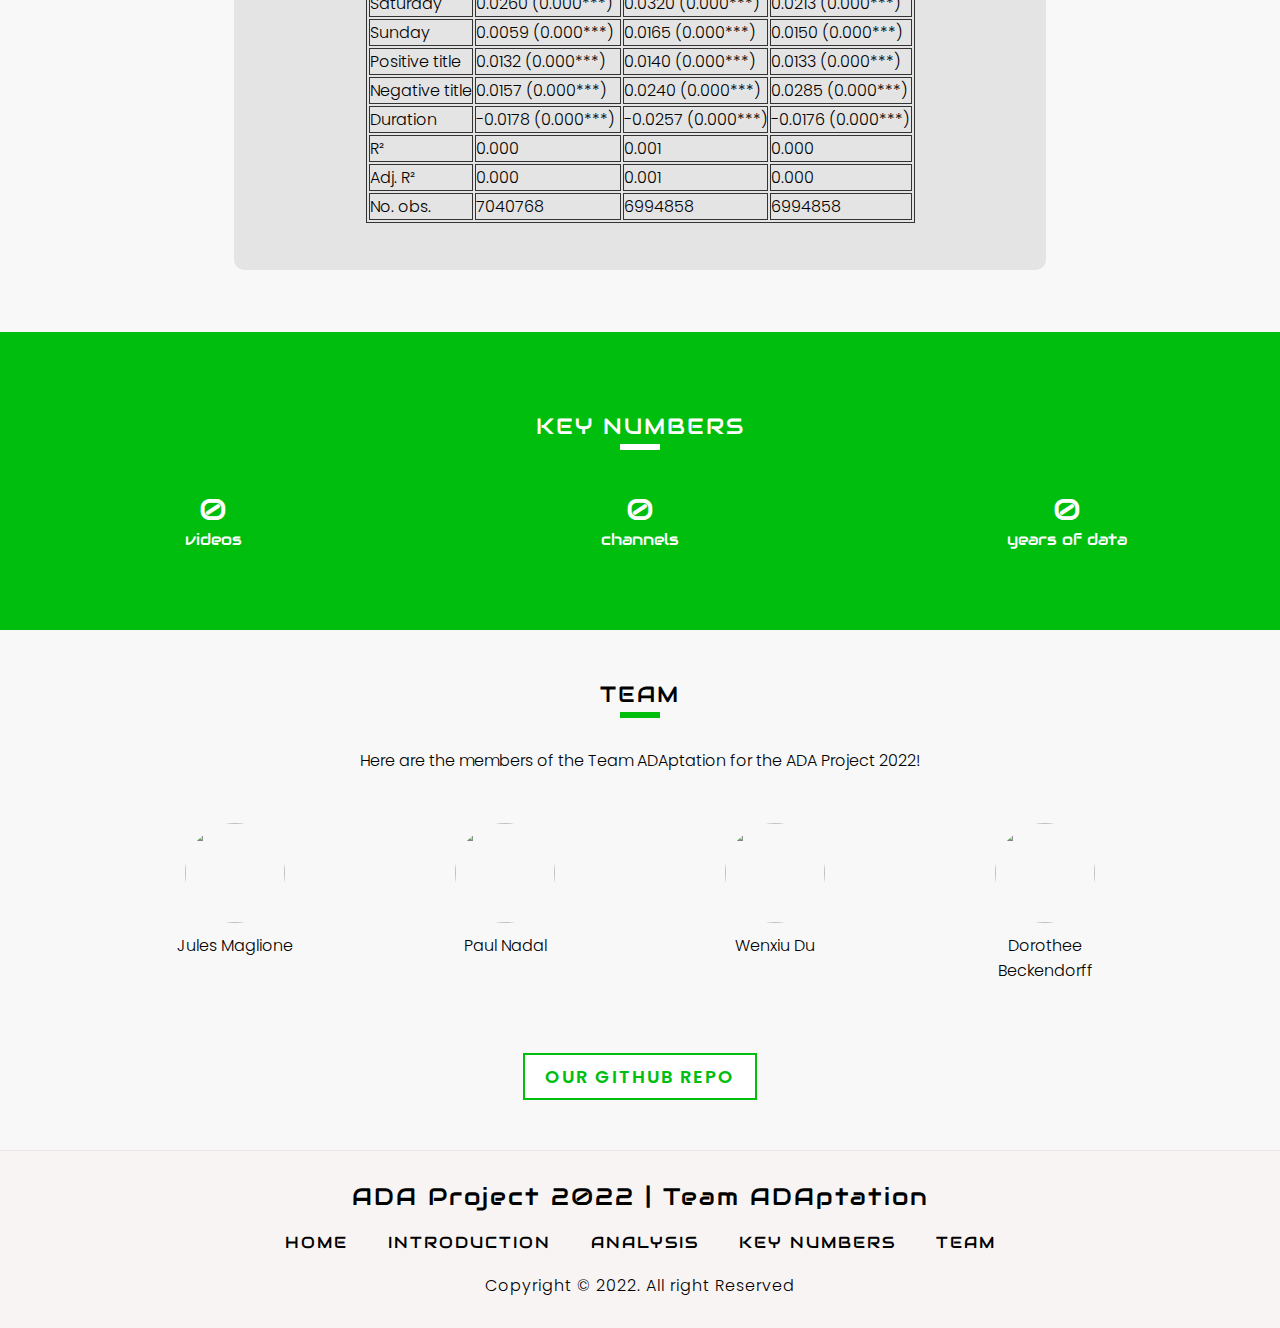
==== commit f32f9fba: "add plots & start discussion" ====
--- a/index.html
+++ b/index.html
@@ -7,10 +7,11 @@
     <link rel="shortcut icon" href="resources/icon.png" />
     <link rel="stylesheet" type="text/css" href="style.css"/>
     <link rel="stylesheet" type="text/css" href="messages.css"/>
+    <link rel="stylesheet" type="text/css" href="https://cdn.jsdelivr.net/gh/bmabey/pyLDAvis@3.3.1/pyLDAvis/js/ldavis.v1.0.0.css">
     <script src="https://cdn.jsdelivr.net/npm/@srexi/purecounterjs/dist/purecounter_vanilla.js"></script>
     <script src="https://cdn.plot.ly/plotly-latest.min.js"></script>
     <script src="script.js"></script>
-    <script src="plotly1.js"></script>
+    <script src="plot1.js"></script>
 </head>
 
 <body>
@@ -22,19 +23,18 @@
     <ul class="navigation">
         <li><a href="#home" onclick="toggleMenu();">Home</a></li>
         <li><a href="#intro" onclick="toggleMenu();">Introduction</a></li>
-        <li><a href="#chapter1" onclick="toggleMenu();">Chapter 1</a></li>
-        <li><a href="#chapter2" onclick="toggleMenu();">Chapter 2</a></li>
+        <li><a href="#analysis" onclick="toggleMenu();">Analysis</a></li>
         <li><a href="#numbers" onclick="toggleMenu();">Key numbers</a></li>
         <li><a href="#team" onclick="toggleMenu();">Team</a></li>
     </ul>
 
     <!-- Banner -->
     <section class="banner" id="home">
-        <img src="resources/background.jpg" class="cover">
+        <img src="resources/gaming-wallpaper.png" class="cover">
         <div class="contentBx">
             <img src="resources/youniverse.png" class="dlab">
-            <h2>Path towards Fame:</h2>
-            <h2>To-Do’s and Not-To-Do’s for new YouTubers</h2>
+            <h2>N (scientifically proven) steps</h2>
+            <h2>on how to become a famous YouTube Gamer</h2>
             <h4>Team ADAptation | YouNiverse Dataset</h4>
             <a href="#intro" class="btn">Start story now!</a>
         </div>
@@ -46,21 +46,24 @@
             <h2>Introduction</h2>
             <img src="resources/yt-trophies.png" class="cover2">
             <p>
-                    Path towards Fame: To-Do’s and Not-To-Do’s for new YouTubers
-                    <br/>
-                    This project intends to investigate the key(s) to success in becoming a renowned YouTuber. 
-                    We want to highlight past trends and patterns in order to understand what factors play into a success story and what it takes in terms of time spent and effort to establish a new channel as a one person Youtuber.
-                    We know that different audiences of different categories require specific treatment.
-                    Therefore, we first explore the entire dataset on a surface level before focusing on a handful of categories in our preliminary analysis to identify a possible gap with the most potential for a young person to become a renowned YouTuber.
-                    By investigating the key(s) to success we want to emphasize what is necessary with respect to commitment and volume to gain subscriptions, views and likes.
+                Playing video games is exciting as they let us experience the thrill of victory and the pain of defeat. However, one of the biggest factors that makes gaming so popular is the fact that it provides entertainment not only the one playing the game but also to others that are watching. While we watch someone showing off their skills, we draw inspiration for our own gaming experience. The act of watching someone show off their gaming skills and playing the games yourself is a natural complement to one another.
+            </p>
+            <p>
+                Over the past decade, YouTube has become one of the top sources for gaming videos of all kinds. It has provided a platform that is easily accessible to many, and its broadcasting and screen recording tools have made it easy to share gaming videos with your audience. While a lot of people watch livestreams on platforms such as Twitch, gamers share their videos to their channels on YouTube to showcase striking tactics or game highlights. At the same time gamers also discuss aspirations for future matches.
+            </p>
+            <p>
+                YouTube gaming influencers have grown increasingly important for the gaming industry as the global gaming market is predicted to reach $197.00bn in 2022 (Statista, 2022). The annual growth rate is expected to be 7.67% (2022-2027), which would increase the market volume to 285.00bn by 2027 (Statista, 2022). Many well-known gamers also venture into different genres like music and fashion. Especially, for younger generations the rise to fame appears very attainable. But what does it actually take to become one of the biggest channels in gaming?
+            </p>
+            <p>
+                In the following, we will highlight trends and tendencies of YouTube gamers and the stats behind their channels and videos to help someone who wants to start a gaming channel on YouTube. In order to understand what the mechanisms behind success are, we take a look at the driving factors of gaining subscribers. We specifically pay attention to the language used in titles and tags to understand if certain sentiments in titles and tags drive better results and whether these relationships change over time.
             </p>
         </div>
     </section>
 
-    <!-- Chapter 1 -->
-    <section class="chapter1" id="chapter1">
+    <!-- Analysis -->
+    <section class="analysis" id="analysis">
         <div class="title">
-            <h2>Chapter 1</h2>
+            <h2>Analysis</h2>
             <p>
                 To start with, we conducted the following analysis to have an idea about the attributes that could have importance on the Youtubers’ success. The results of this section are used to select an appropriate subset of the sample and to determine which aspects of the YouNiverse dataset we dig deeper into.
             </p>
@@ -69,30 +72,291 @@
                 <div id="brother" class="brother response">
                     <img src="resources/brother.png" class="avatar-brother">
                     <div class="msg">
-                        How do YouTubers' weekly content creation patterns differ in terms of frequency, length, and upload time? 
+                        How does the video upload frequency, time of the week, and video length affect the subscription rate of the channels? 
                     </div>
                 </div>
                 <div id="us" class="us response">
                     <img src="resources/scientist.png" class="avatar-scientist">
                     <div class="msg">
+                        In order to understand, what we need to upload to gain following in the gaming area we need to understand first what sort of content has been put on YouTube thus far. Firstly we take a look at several measures such as upload frequency, time of the week for uploading, and the video length in order to see how this affects the subscription rate of the channels.
+                        <br/>
+                        We used a statistical model to determine what underlying characteristics channels have (see results below). The results from the linear model indicate two statistically significant terms (with significance level of 0.005): upload interval and average video duration. The coefficients of these two terms suggest that:
+                        <ul>
+                            <li>
+                                the higher the upload interval, the lower the subscription rate
+                            </li>
+                            <li>
+                                the higher the average video duration, the lower the subscription rate
+                            </li>
+                        </ul>
+                        What this specifically tells us is that a higher upload frequency of videos may not lead to more subscribers. A similar trend can be observed with video length. If a channel uploads a lot of videos that are extremely long, they most likely will not gain subscribers in this way. As already mentioned above, YouTube gaming content is usually highlights or summaries by gamers but not necessarily an entire recorded live stream of their game, where other platforms are preferred.
+                        <br/>
+                        <table>
+                            <thead>
+                                <tr>
+                                    <td></td>
+                                    <td>Number of Subscribers</td>
+                                </tr>
+                            </thead>
+                            <tbody>
+                                <tr>
+                                    <td>Intercept</td>
+                                    <td>-0.1583 (0.698)</td>
+                                </tr>
+                                <tr>
+                                    <td>Tuesday</td>
+                                    <td>0.0872 (0.842)</td>
+                                </tr>
+                                <tr>
+                                    <td>Wednesday</td>
+                                    <td>0.1919 (0.639)</td>
+                                </tr>
+                                <tr>
+                                    <td>Thursday</td>
+                                    <td>0.1545 (0.705)</td>
+                                </tr>
+                                <tr>
+                                    <td>Friday</td>
+                                    <td>0.1534 (0.707)</td>
+                                </tr>
+                                <tr>
+                                    <td>Saturday</td>
+                                    <td>0.2544 (0.545)</td>
+                                </tr>
+                                <tr>
+                                    <td>Sunday</td>
+                                    <td>0.1731 (0.764)</td>
+                                </tr>
+                                <tr>
+                                    <td>Upload interval</td>
+                                    <td>-0.0497 (0.000***)</td>
+                                </tr>
+                                <tr>
+                                    <td>Average video duration</td>
+                                    <td>-0.0263 (0.002**)</td>
+                                </tr>
+                                <tr>
+                                    <td>R&#xB2;</td>
+                                    <td>0.003</td>
+                                </tr>
+                                <tr>
+                                    <td>Adj. R&#xB2;</td>
+                                    <td>0.002</td>
+                                </tr>
+                                <tr>
+                                    <td>No. obs.</td>
+                                    <td>14380</td>
+                                </tr>
+                            </tbody>
+                        </table>
+                        What we can also tell you is that the timing of uploading your gaming content to YouTube does not matter as much, when looking at more subscriptions. We see, however, that a lot of people upload content on Thursday, so in case you want to swim against the stream: why not upload any other day than Thursday? &#x1F609;
+                        <table>
+                            <thead>
+                                <tr>
+                                    <td>Weekday</td>
+                                    <td>Number of Channels</td>
+                                </tr>
+                            </thead>
+                            <tbody>
+                                <tr>
+                                    <td>Monday</td>
+                                    <td>6</td>
+                                </tr>
+                                <tr>
+                                    <td>Tuesday</td>
+                                    <td>40</td>
+                                </tr>
+                                <tr>
+                                    <td>Wednesday</td>
+                                    <td>1332</td>
+                                </tr>
+                                <tr>
+                                    <td>Thursday</td>
+                                    <td>11394</td>
+                                </tr>
+                                <tr>
+                                    <td>Friday</td>
+                                    <td>1501</td>
+                                </tr>
+                                <tr>
+                                    <td>Saturday</td>
+                                    <td>101</td>
+                                </tr>
+                                <tr>
+                                    <td>Sunday</td>
+                                    <td>6</td>
+                                </tr>
+                            </tbody>
+                        </table>
+                    </div>
+                </div>
+                <div id="brother" class="brother response">
+                    <img src="resources/brother.png" class="avatar-brother">
+                    <div class="msg">
+                        Do you need to mention certain words in your caption to generate views?
+                    </div>
+                </div>
+                <div id="us" class="us response">
+                    <img src="resources/scientist.png" class="avatar-scientist">
+                    <div class="msg">
+                        The way we phrase titles and what kind of language we use will either speak to a desired audience or it may drive them away. To inform you about the do’s and don’ts in your video titles, we analyzed titles sentiments, meaning an attitude or thought that is prompted by feeling.
+                        <img src="resources/hist.png">
+                        What we found was, that at least in the gaming world, most videos appear to use neutral language. Neither positive nor negative words had a significant impact on view counts of such videos. 
+                        <br/>
+                        Let's now look closer at this by category of videos, since many channels also have videos from categories other than "Gaming".
                         <div id="plot1"></div>
-                        From the graph above, we can see that the number of videos being uploaded to YouTube has increased steadily since 2005. We want to have a closer look at the number of videos uploaded by each channel to understand how many videos it takes in order to be successfull. For this preliminary analysis, we only consider the number of videos uploaded by each channel per year.
-
+                        The heat map plot above shows similar information as the histogram, but for all categories of videos in our data sample. It seems that "Gaming" videos are already among the categories with lowest share of neutral titles.
+                        <br/>
+                        Now, we will further filter a data sample for the purpose of this analysis, such that the share between videos with positive, negative and neutral titles is more or less the same.
+                        <br/>
+                        After filtering, the data sample seems more balanced, for both sentiments and days of the week:
+                        <table>
+                            <thead>
+                                <tr>
+                                    <td>Weekday</td>
+                                    <td>Number of Videos</td>
+                                </tr>
+                            </thead>
+                            <tbody>
+                                <tr>
+                                    <td>Positive titles</td>
+                                    <td>615479</td>
+                                </tr>
+                                <tr>
+                                    <td>Neutral titles</td>
+                                    <td>615479</td>
+                                </tr>
+                                <tr>
+                                    <td>Negative titles</td>
+                                    <td>615479</td>
+                                </tr>
+                                <tr>
+                                    <td>Monday</td>
+                                    <td>258922</td>
+                                </tr>
+                                <tr>
+                                    <td>Tuesday</td>
+                                    <td>265411</td>
+                                </tr>
+                                <tr>
+                                    <td>Wednesday</td>
+                                    <td>270010</td>
+                                </tr>
+                                <tr>
+                                    <td>Thursday</td>
+                                    <td>268505</td>
+                                </tr>
+                                <tr>
+                                    <td>Friday</td>
+                                    <td>277740</td>
+                                </tr>
+                                <tr>
+                                    <td>Saturday</td>
+                                    <td>259516</td>
+                                </tr>
+                                <tr>
+                                    <td>Sunday</td>
+                                    <td>246333</td>
+                                </tr>
+                            </tbody>
+                        </table>
+
+                        The baseline of the model is: A video that is being uploaded on Monday, with neutral titles, and median duration.
+
+                        <table>
+                            <thead>
+                                <tr>
+                                    <td></td>
+                                    <td>View Counts</td>
+                                    <td>Like Counts</td>
+                                    <td>Dislike Counts</td>
+                                </tr>
+                            </thead>
+                            <tbody>
+                                <tr>
+                                    <td>Intercept</td>
+                                    <td>-0.0204 (0.000***)</td>
+                                    <td>-0.0229 (0.000***)</td>
+                                    <td>-0.0194 (0.000***)</td>
+                                </tr>
+                                <tr>
+                                    <td>Tuesday</td>
+                                    <td>-0.0010 (0.439)</td>
+                                    <td>-0.0009 (0.453)</td>
+                                    <td>-0.0085 (0.969)</td>
+                                </tr>
+                                <tr>
+                                    <td>Wednesday</td>
+                                    <td>0.0122 (0.000***)</td>
+                                    <td>0.0017 (0.178)</td>
+                                    <td>9.058e-05 (0.953)</td>
+                                </tr>
+                                <tr>
+                                    <td>Thursday</td>
+                                    <td>0.0068 (0.000***)</td>
+                                    <td>0.0013 (0.286)</td>
+                                    <td>-0.0030 (0.053)</td>
+                                </tr>
+                                <tr>
+                                    <td>Friday</td>
+                                    <td>0.0101 (0.000***)</td>
+                                    <td>0.0068 (0.000***)</td>
+                                    <td>0.0026 (0.094)</td>
+                                </tr>
+                                <tr>
+                                    <td>Saturday</td>
+                                    <td>0.0260 (0.000***)</td>
+                                    <td>0.0320 (0.000***)</td>
+                                    <td>0.0213 (0.000***)</td>
+                                </tr>
+                                <tr>
+                                    <td>Sunday</td>
+                                    <td>0.0059 (0.000***)</td>
+                                    <td>0.0165 (0.000***)</td>
+                                    <td>0.0150 (0.000***)</td>
+                                </tr>
+                                <tr>
+                                    <td>Positive title</td>
+                                    <td>0.0132 (0.000***)</td>
+                                    <td>0.0140 (0.000***)</td>
+                                    <td>0.0133 (0.000***)</td>
+                                </tr>
+                                <tr>
+                                    <td>Negative title</td>
+                                    <td>0.0157 (0.000***)</td>
+                                    <td>0.0240 (0.000***)</td>
+                                    <td>0.0285 (0.000***)</td>
+                                </tr>
+                                <tr>
+                                    <td>Duration</td>
+                                    <td>-0.0178 (0.000***)</td>
+                                    <td>-0.0257 (0.000***)</td>
+                                    <td>-0.0176 (0.000***)</td>
+                                </tr>
+                                <tr>
+                                    <td>R&#xB2;</td>
+                                    <td>0.000</td>
+                                    <td>0.001</td>
+                                    <td>0.000</td>
+                                </tr>
+                                <tr>
+                                    <td>Adj. R&#xB2;</td>
+                                    <td>0.000</td>
+                                    <td>0.001</td>
+                                    <td>0.000</td>
+                                </tr>
+                                <tr>
+                                    <td>No. obs.</td>
+                                    <td>7040768</td>
+                                    <td>6994858</td>
+                                    <td>6994858</td>
+                                </tr>
+                            </tbody>
+                        </table>
                     </div>
                 </div>
             </div>
             
-
-        </div>
-    </section>
-
-    <!-- Chapter 2 -->
-    <section class="chapter2" id="chapter2">
-        <div class="title">
-            <h2>Chapter 2</h2>        
-            <p>
-                Given the results in Part 1 of our asnalysis, we decided to focus on the categories of Gaming, People & Blogs, Comedy. The reason behind this choice is because we are trying to help our little brother to succeed, and since he is just a single person without a big team behind him it seems more reasonable than e.g. Movies or Film & Entertainment. Therefore, we decided to eliminate Music, How-to & Style, Education, Science & Technology, Entertainment, Film & Entertainment, Movies and Shows. We decided to investigate the three categories mentioned above also because videos uploaded can be addressed to audiences of all three categories.    
-            </p>
 
         </div>
     </section>
@@ -172,8 +436,7 @@
         <ul class="footerMenu">
             <li><a href="#home">Home</a></li>
             <li><a href="#intro">Introduction</a></li>
-            <li><a href="#chapter1">Chapter 1</a></li>
-            <li><a href="#chapter2">Chapter 2</a></li>
+            <li><a href="#analysis">Analysis</a></li>
             <li><a href="#numbers">Key numbers</a></li>
             <li><a href="#team">Team</a></li>
         </ul>
--- a/style.css
+++ b/style.css
@@ -1,4 +1,5 @@
 @import url('https://fonts.googleapis.com/css?family=Poppins:200,300,400,500,600,700,800,900&display=swap');
+@import url('https://fonts.googleapis.com/css?family=Audiowide:200,300,400,500,600,700,800,900&display=swap');
 
 /* width */
 ::-webkit-scrollbar {
@@ -62,6 +63,7 @@
 
 .logo
 {
+    font-family: 'Audiowide', sans-serif;
     position: relative;
     display: inline-block;
     color: black;
@@ -123,6 +125,7 @@
 .navigation li a 
 {
     color: black;
+    font-family: 'Audiowide', sans-serif;
     font-size: 1.2em;
     letter-spacing: 4px;
     font-weight: 400;
@@ -130,6 +133,11 @@
     text-transform: uppercase;
 }
 
+.navigation li a:hover
+{
+    color: #00be0d;
+}
+
 section
 {
     position: relative;
@@ -140,7 +148,7 @@
 
 .numbers
 {
-    background: #bd4954;
+    background: #00be0d;
     padding: 80px 0 60px 0;
     position: relative;
     color: white;
@@ -154,6 +162,11 @@
 .numbers .title h2:before
 {
     background: white;
+}
+
+.numbers span
+{
+    font-family: 'Audiowide', sans-serif;
 }
 
 .dlab 
@@ -202,6 +215,7 @@
 
 .banner .contentBx h2
 {
+    font-family: 'Audiowide', sans-serif;
     font-size: 2em;
     font-weight: 500;
     color: black;
@@ -213,6 +227,7 @@
 
 .banner .contentBx h4
 {
+    font-family: 'Audiowide', sans-serif;
     font-size: 1.2em;
     font-weight: 300;
     color: black;
@@ -229,7 +244,7 @@
     padding: 8px 20px;
     margin-top: 20px;
     border: 2px;
-    color: #bd4954;
+    color: #00be0d;
     background: white;
     cursor: pointer;
     text-decoration: none;
@@ -237,14 +252,14 @@
     font-weight: 600;
     letter-spacing: 2px;
     text-transform: uppercase;
-    border: 2px solid #bd4954;
+    border: 2px solid #00be0d;
     transition: 0.25s;
 }
 
 .btn:hover
 {
     color: white;
-    background: #bd4954;
+    background: #00be0d;
 }
 
 .title
@@ -258,6 +273,7 @@
 
 .title h2
 {
+    font-family: 'Audiowide', sans-serif;
     position: relative;
     font-weight: 500;
     letter-spacing: 2px;
@@ -271,6 +287,12 @@
     margin-top: 40px;
     max-width: 80%;
     text-align: center;
+}
+
+.intro .title p
+{
+    text-align: left;
+    margin-top: 5px;
 }
 
 .title h2:before
@@ -282,7 +304,7 @@
     transform: translateX(-50%);
     width: 40px;
     height: 6px;
-    background: #bd4954;
+    background: #00be0d;
 }
 
 p
@@ -309,6 +331,7 @@
 .nums .legend {
     flex: 1;
     text-align: center;
+    font-family: 'Audiowide', sans-serif;
     padding: 0 20px 20px 20px;
 }
 
@@ -360,8 +383,14 @@
     text-decoration: none;
     margin: 20px;
     color: black;
+    font-family: 'Audiowide', sans-serif;
     text-transform: uppercase;
     letter-spacing: 2px;
+}
+
+footer .footerMenu li a:hover
+{
+    color: #00be0d;
 }
 
 .copyrightText
--- a/messages.css
+++ b/messages.css
@@ -7,11 +7,16 @@
     color: white;
 }
 
+#ldavis_el1378021346289134401540210293
+{
+    width: 80%;
+}
+
 #brother
 {
     position: relative;
     border-radius: 0px 10px 10px 10px;
-    background-color: #bd4954;
+    background-color: #00be0d;
     font-weight: 300;
     padding: 20px;
 }
@@ -22,7 +27,7 @@
     top: 0px;
     content: "";
     border-bottom: 0.7vw solid transparent;
-    border-right: 0.7vw solid #bd4954;
+    border-right: 0.7vw solid #00be0d;
     position: absolute;
 }
 
@@ -30,7 +35,7 @@
 {
     position: relative;
     border-radius: 10px 0px 10px 10px;
-    background-color: #c4c4c4;
+    background-color: #e4e4e4;
     color: black;
     font-weight: 300;
     padding: 20px;
@@ -42,7 +47,7 @@
     top: 0px;
     content: "";
     border-bottom: 0.7vw solid transparent;
-    border-left: 0.7vw solid #c4c4c4;
+    border-left: 0.7vw solid #e4e4e4;
     position: absolute;
 }
 
@@ -61,7 +66,38 @@
     display: flex;
     flex-direction: column;
     justify-content: center;
-    align-items: center;
+}
+
+.msg img
+{
+    display: block;
+    margin-left: auto;
+    margin-right: auto;
+}
+
+.msg li 
+{
+    margin-left: 20px;
+}
+
+.msg table 
+{
+    margin-top: 3vh;
+    margin-bottom: 3vh;
+    display: block;
+    margin-left: auto;
+    margin-right: auto;
+}
+
+.msg table, td 
+{
+    border: 1px solid #333;
+}
+
+.msg thead, tfoot 
+{
+    background-color: #333;
+    color: #fff;
 }
 
 .avatar-brother
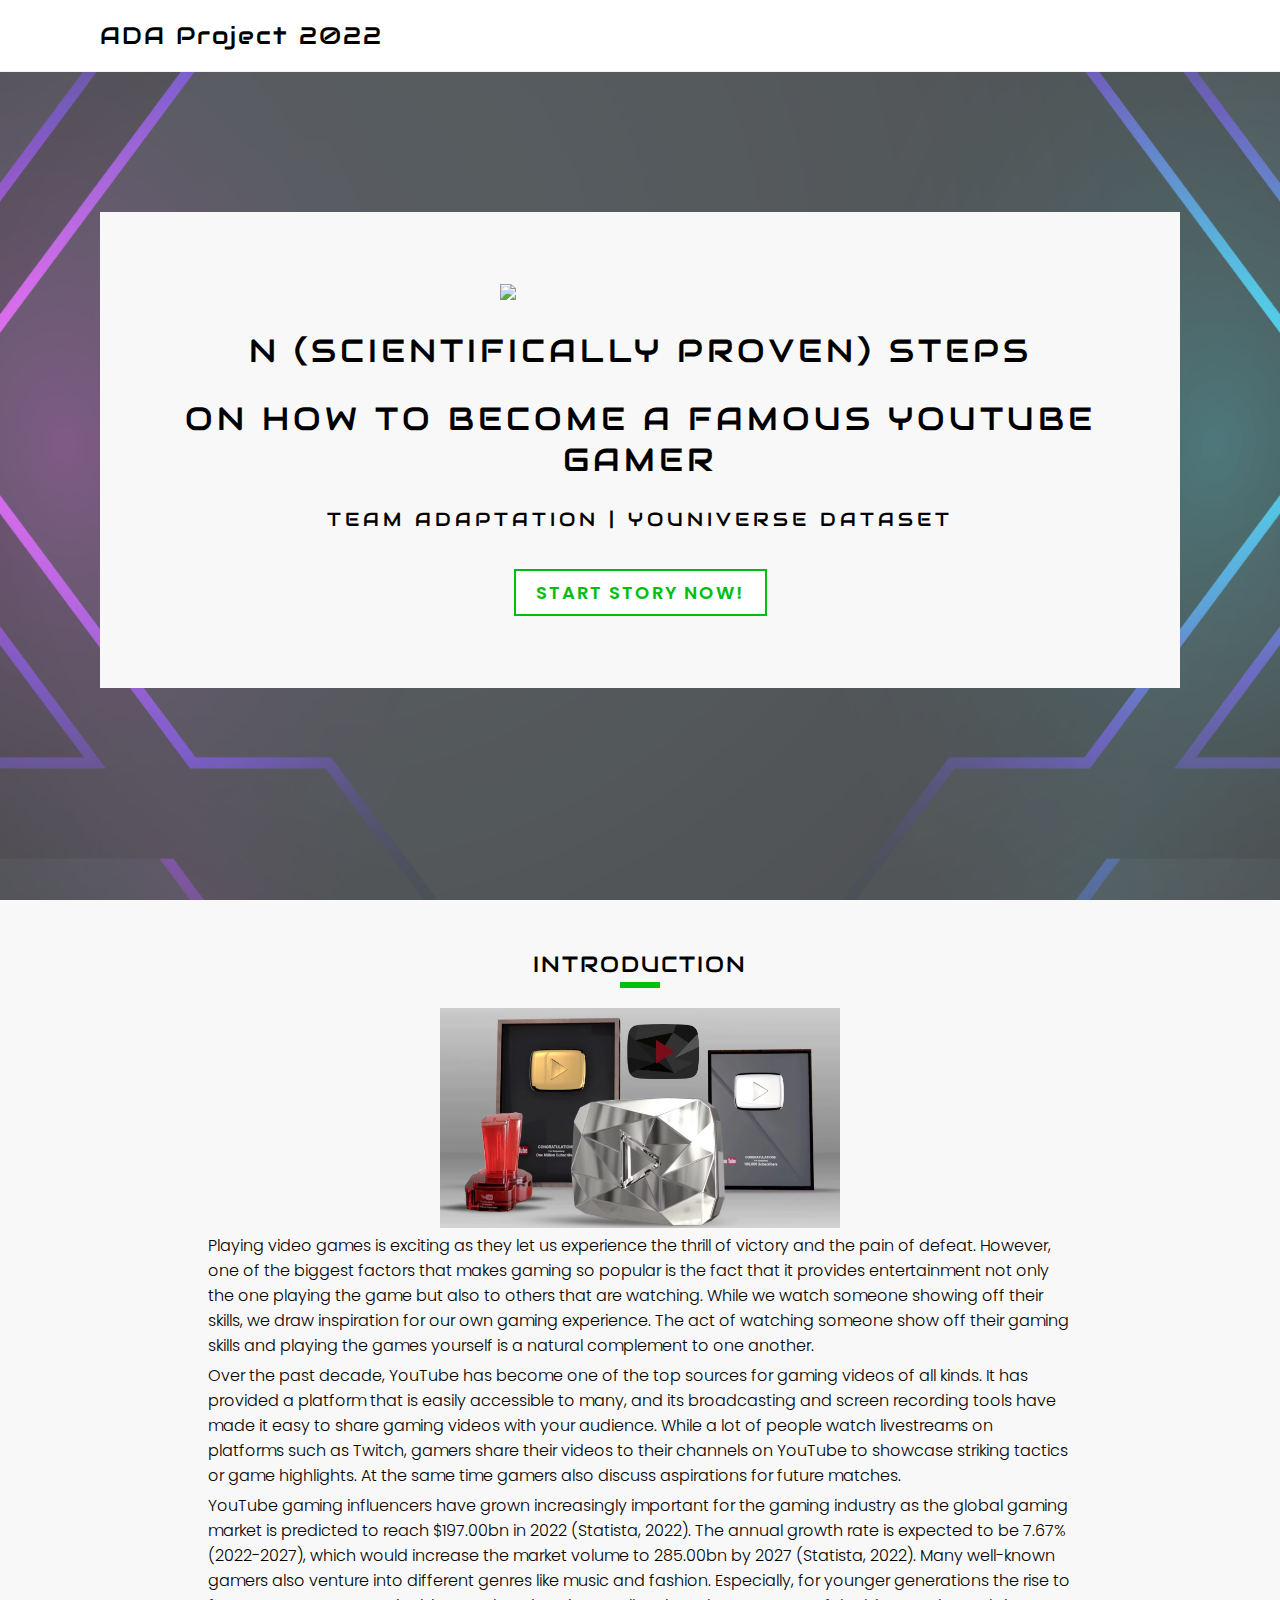
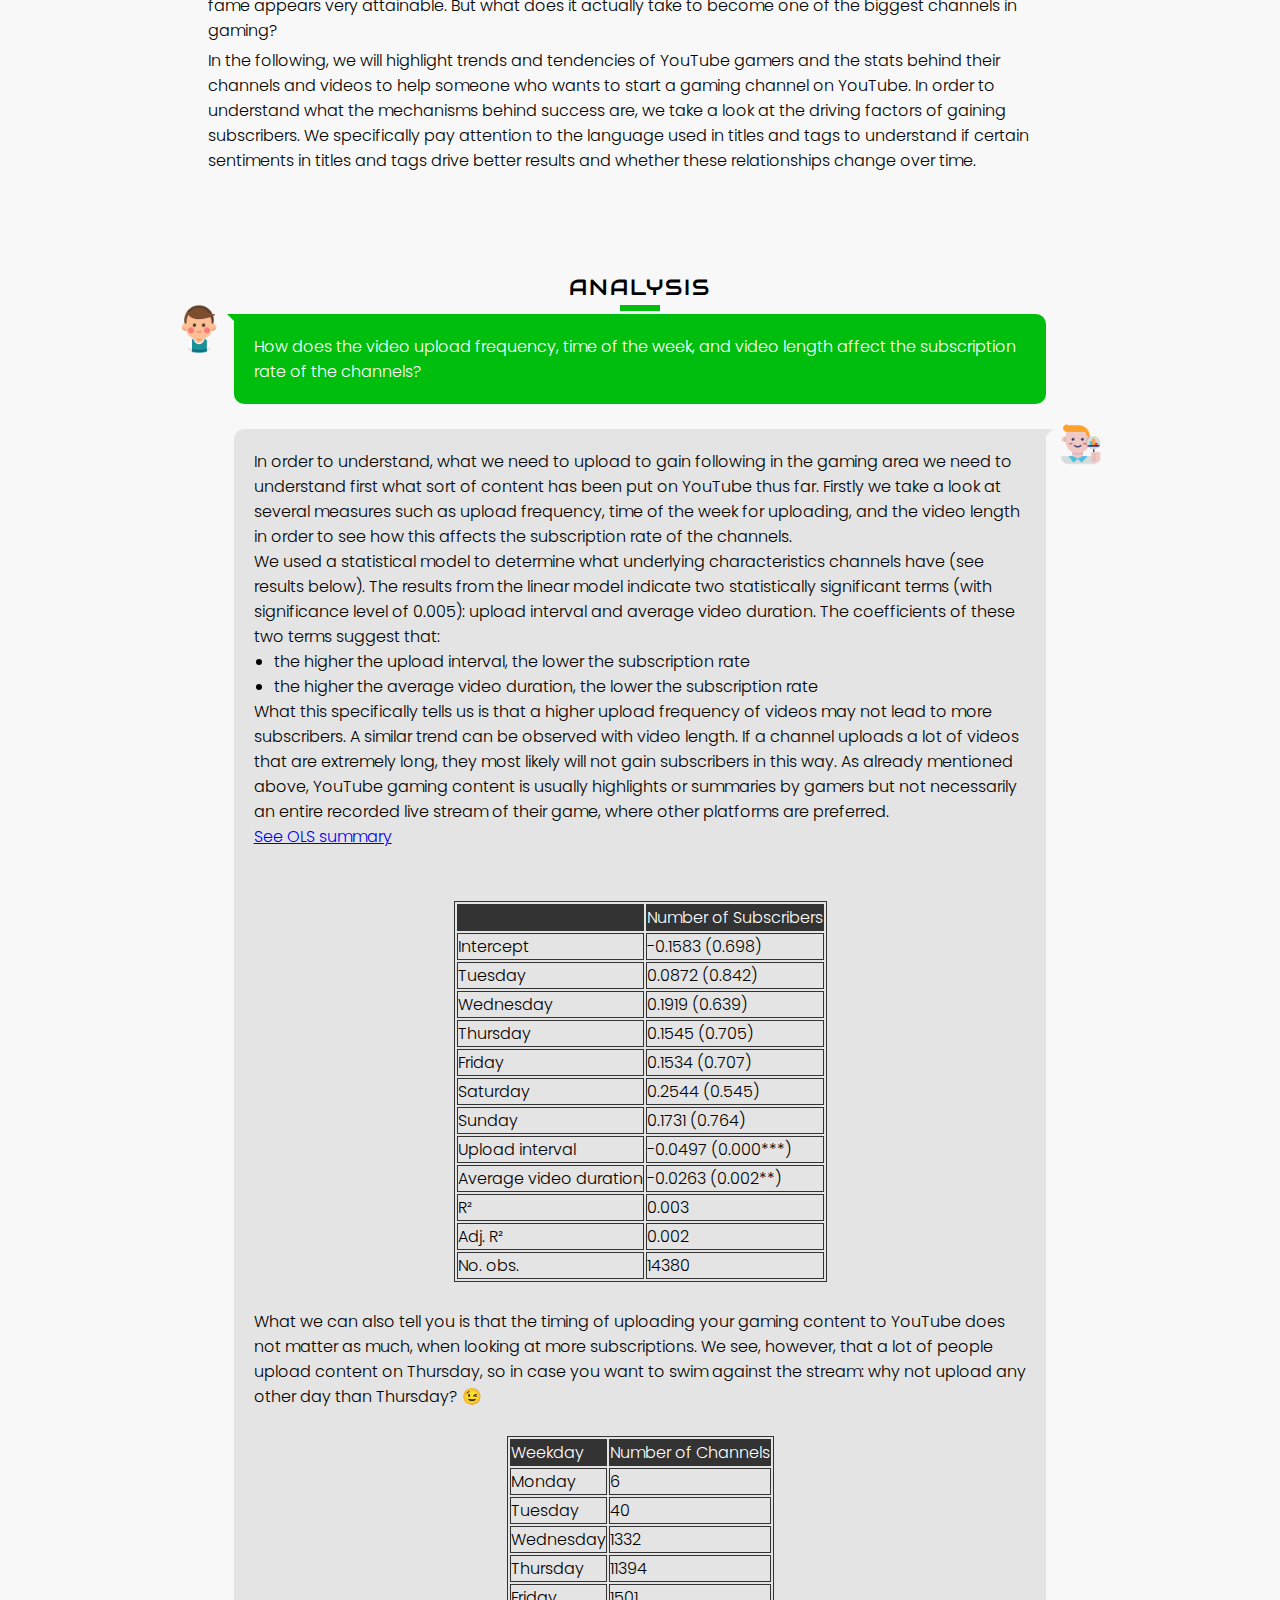
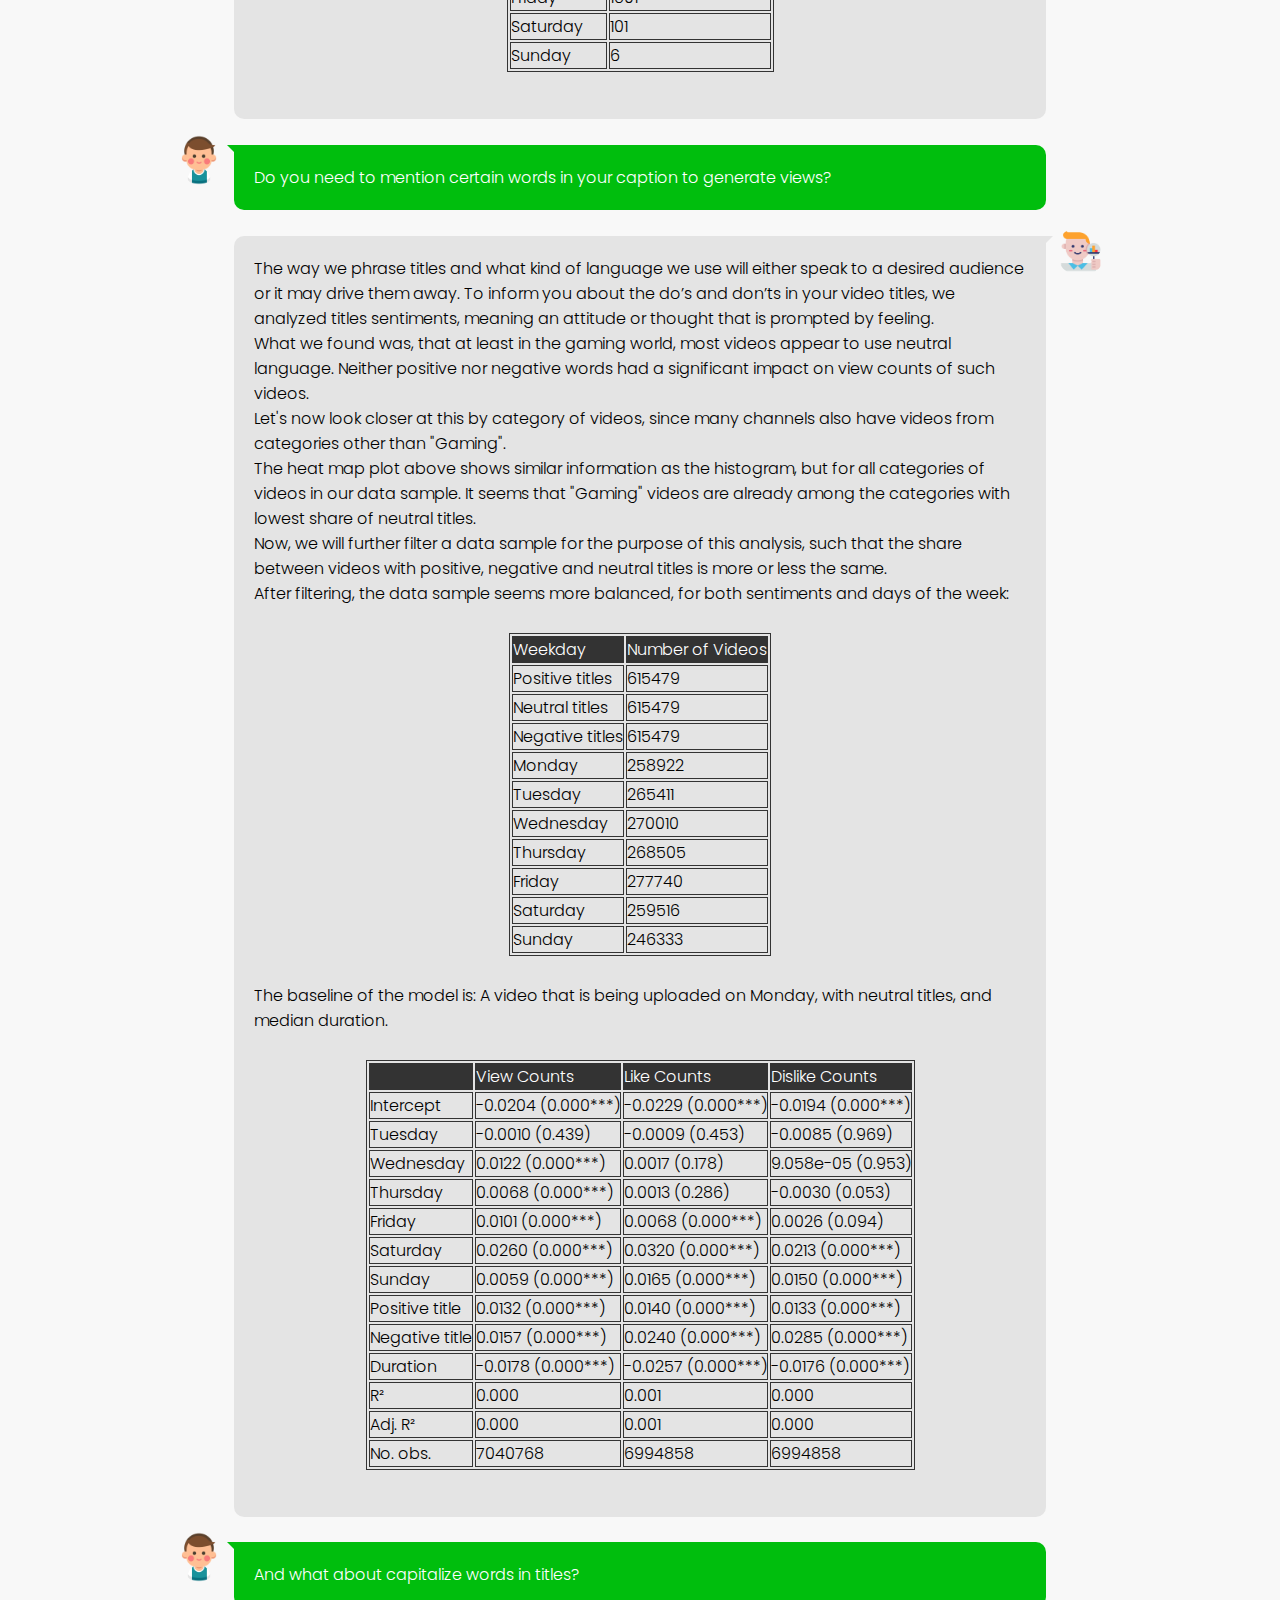
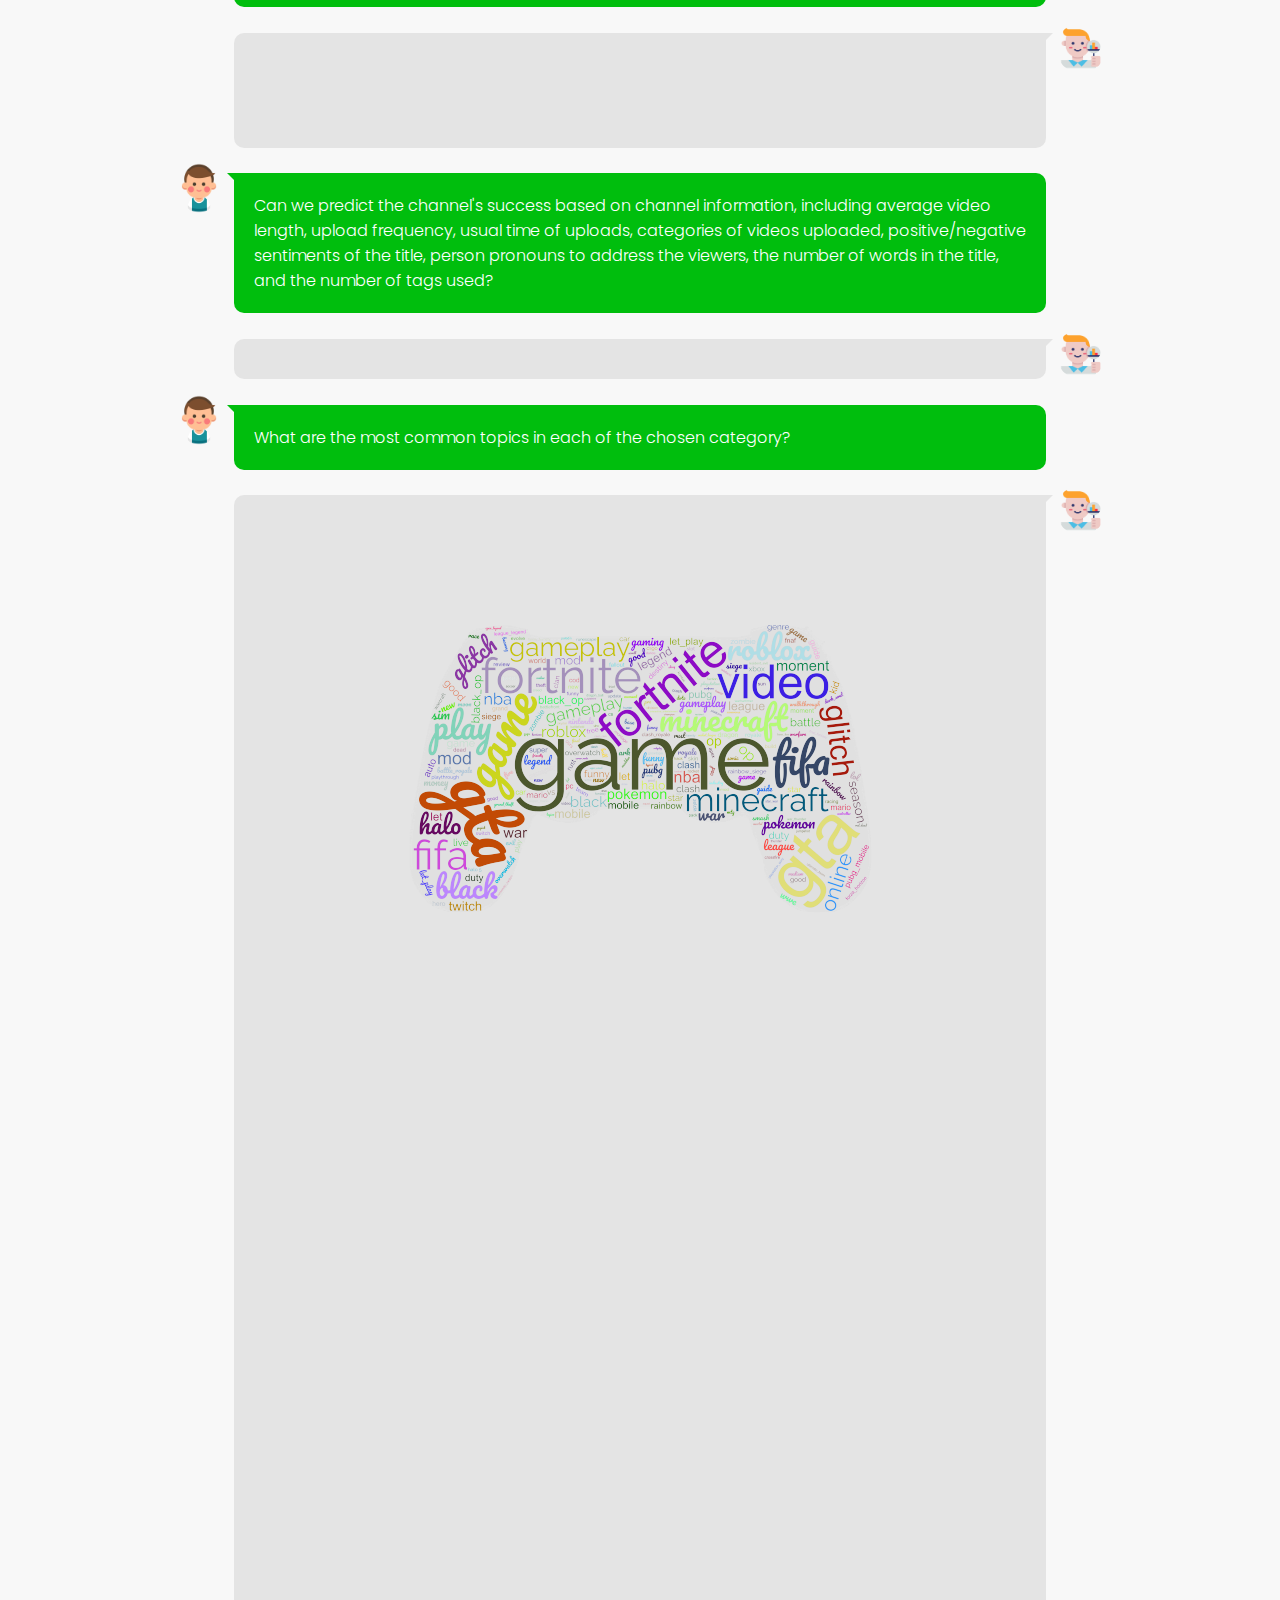
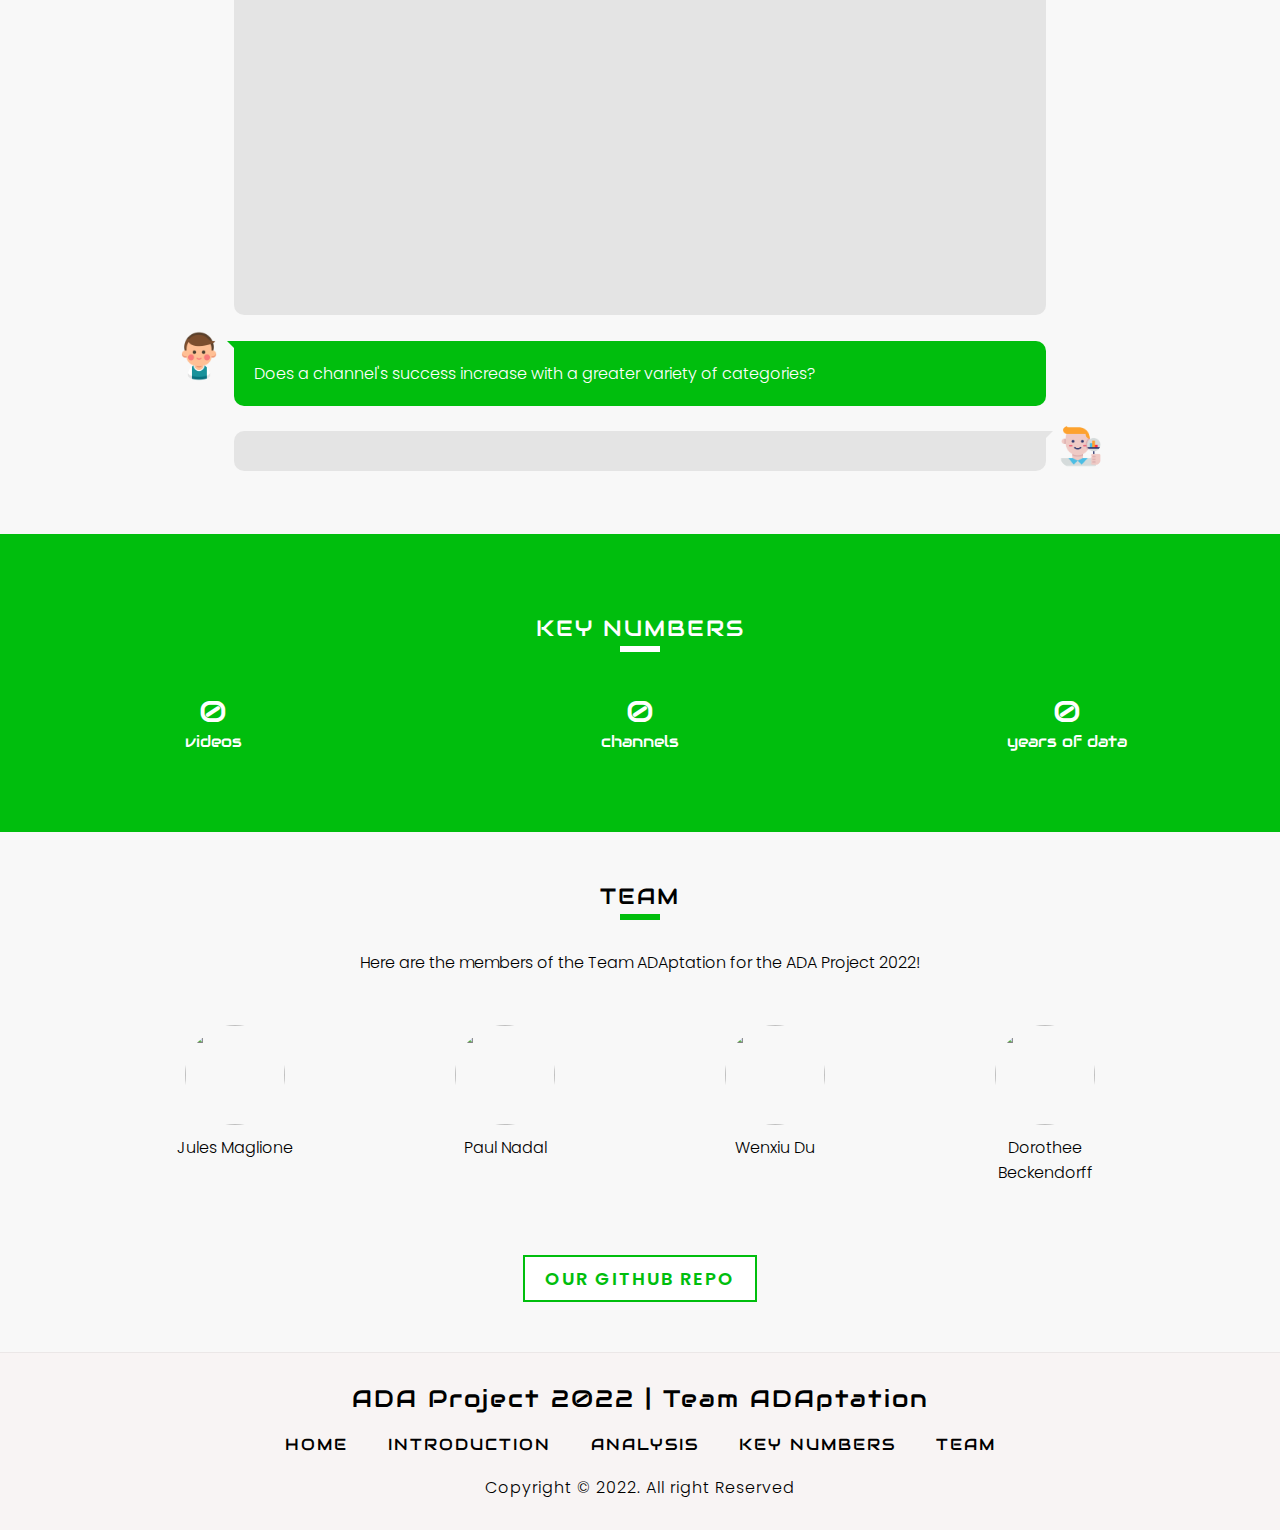
==== commit 6e066f84: "add more graphs and functionnalities" ====
--- a/index.html
+++ b/index.html
@@ -11,7 +11,12 @@
     <script src="https://cdn.jsdelivr.net/npm/@srexi/purecounterjs/dist/purecounter_vanilla.js"></script>
     <script src="https://cdn.plot.ly/plotly-latest.min.js"></script>
     <script src="script.js"></script>
+    <script src="plot0.js"></script>
     <script src="plot1.js"></script>
+    <script src="plot2.js"></script>
+    <script src="plot3.js"></script>
+    <script src="plot4.js"></script>
+    <script src="plot5.js"></script>
 </head>
 
 <body>
@@ -64,9 +69,6 @@
     <section class="analysis" id="analysis">
         <div class="title">
             <h2>Analysis</h2>
-            <p>
-                To start with, we conducted the following analysis to have an idea about the attributes that could have importance on the Youtubers’ success. The results of this section are used to select an appropriate subset of the sample and to determine which aspects of the YouNiverse dataset we dig deeper into.
-            </p>
 
             <div id="messages" class="messages">
                 <div id="brother" class="brother response">
@@ -90,6 +92,8 @@
                             </li>
                         </ul>
                         What this specifically tells us is that a higher upload frequency of videos may not lead to more subscribers. A similar trend can be observed with video length. If a channel uploads a lot of videos that are extremely long, they most likely will not gain subscribers in this way. As already mentioned above, YouTube gaming content is usually highlights or summaries by gamers but not necessarily an entire recorded live stream of their game, where other platforms are preferred.
+                        
+                        <a href='#ols1'>See OLS summary</a>
                         <br/>
                         <table>
                             <thead>
@@ -200,7 +204,7 @@
                     <img src="resources/scientist.png" class="avatar-scientist">
                     <div class="msg">
                         The way we phrase titles and what kind of language we use will either speak to a desired audience or it may drive them away. To inform you about the do’s and don’ts in your video titles, we analyzed titles sentiments, meaning an attitude or thought that is prompted by feeling.
-                        <img src="resources/hist.png">
+                        <div id="plot0"></div>
                         What we found was, that at least in the gaming world, most videos appear to use neutral language. Neither positive nor negative words had a significant impact on view counts of such videos. 
                         <br/>
                         Let's now look closer at this by category of videos, since many channels also have videos from categories other than "Gaming".
@@ -355,11 +359,74 @@
                         </table>
                     </div>
                 </div>
+                <div id="brother" class="brother response">
+                    <img src="resources/brother.png" class="avatar-brother">
+                    <div class="msg">
+                        And what about capitalize words in titles?
+                    </div>
+                </div>
+                <div id="us" class="us response">
+                    <img src="resources/scientist.png" class="avatar-scientist">
+                    <div class="msg">
+                        <div id="plot2"></div>
+                        <br/>
+                        <div id="plot3"></div>
+                        <br/>
+                        <div id="plot4"></div>
+                        <br/>
+                        <div id="plot5"></div>
+                    </div>
+                </div>
+                <div id="brother" class="brother response">
+                    <img src="resources/brother.png" class="avatar-brother">
+                    <div class="msg">
+                        Can we predict the channel's success based on channel information, including average video length, upload frequency, usual time of uploads, categories of videos uploaded, positive/negative sentiments of the title, person pronouns to address the viewers, the number of words in the title, and the number of tags used?
+                    </div>
+                </div>
+                <div id="us" class="us response">
+                    <img src="resources/scientist.png" class="avatar-scientist">
+                    <div class="msg">
+                    </div>
+                </div>
+                <div id="brother" class="brother response">
+                    <img src="resources/brother.png" class="avatar-brother">
+                    <div class="msg">
+                        What are the most common topics in each of the chosen category?
+                    </div>
+                </div>
+                <div id="us" class="us response">
+                    <img src="resources/scientist.png" class="avatar-scientist">
+                    <div class="msg">
+                        <img src="resources/tags_controller.png">
+                        <object type="text/html" data="tags.html" width="100%" height="880"></object>
+                    </div>
+                </div>
+                <div id="brother" class="brother response">
+                    <img src="resources/brother.png" class="avatar-brother">
+                    <div class="msg">
+                        Does a channel's success increase with a greater variety of categories?
+                    </div>
+                </div>
+                <div id="us" class="us response">
+                    <img src="resources/scientist.png" class="avatar-scientist">
+                    <div class="msg">
+                    </div>
+                </div>
             </div>
             
 
         </div>
     </section>
+
+    <!-- Overlay OLS graphs -->
+    <div id="ols1" class="overlay">
+        <div class="popup2">
+            <a class="close" href="#analysis">&times;</a>
+            <div class="content2">
+                <img src="resources/ols1.png">
+            </div>
+        </div>
+    </div>
 
     <!-- Key numbers -->
     <section class="numbers" id="numbers">
--- a/style.css
+++ b/style.css
@@ -400,6 +400,62 @@
     letter-spacing: 1px;
 }
 
+.overlay
+{
+	position: fixed;
+	top: 0;
+	bottom: 0;
+	left: 0;
+	right: 0;
+	background: rgba(0, 0, 0, 0.7);
+	transition: opacity 500ms;
+	visibility: hidden;
+	opacity:0;
+    z-index: 1000;
+}
+
+.overlay:target
+{
+	visibility: visible;
+	opacity: 1;
+}
+
+.popup2
+{
+	margin: 50px auto;
+	padding: 30px 50px 30px 50px;
+	background: #fff;
+	border-radius: 5px;
+	width: 70%;
+	position:relative;
+	transition: all 0.1s ease-in-out;
+}
+
+.popup2 .content2
+{
+	max-height: 30%;
+	overflow: auto;
+}
+
+.popup2 .content2 img 
+{
+    display: block;
+    margin-right: auto;
+    margin-left: auto;
+}
+
+.popup2 .close
+{
+	position: absolute;
+	top: 10px;
+	right: 20px;
+	transition: all 200ms;
+	font-size: 30px;
+	font-weight: bold;
+	text-decoration: none;
+	color: #333;
+}
+
 @media (max-width: 991px) 
 {
     header
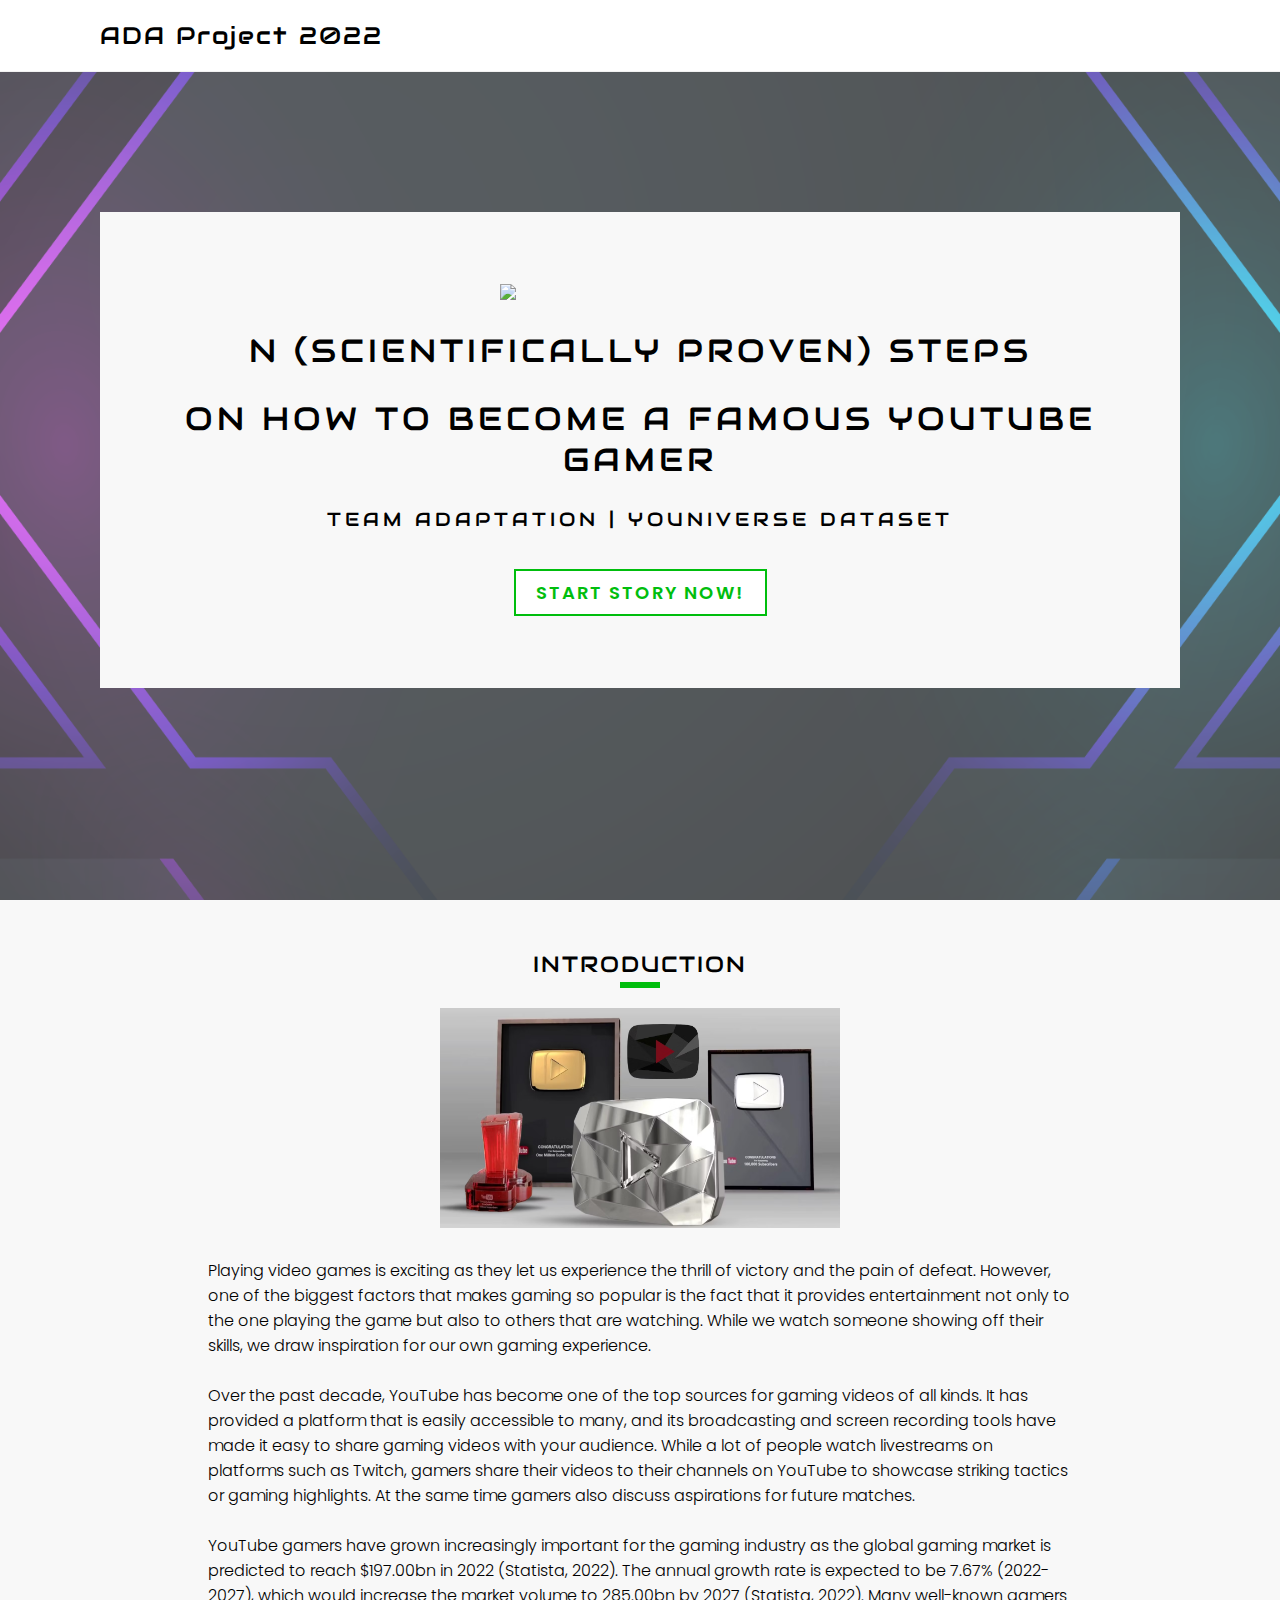
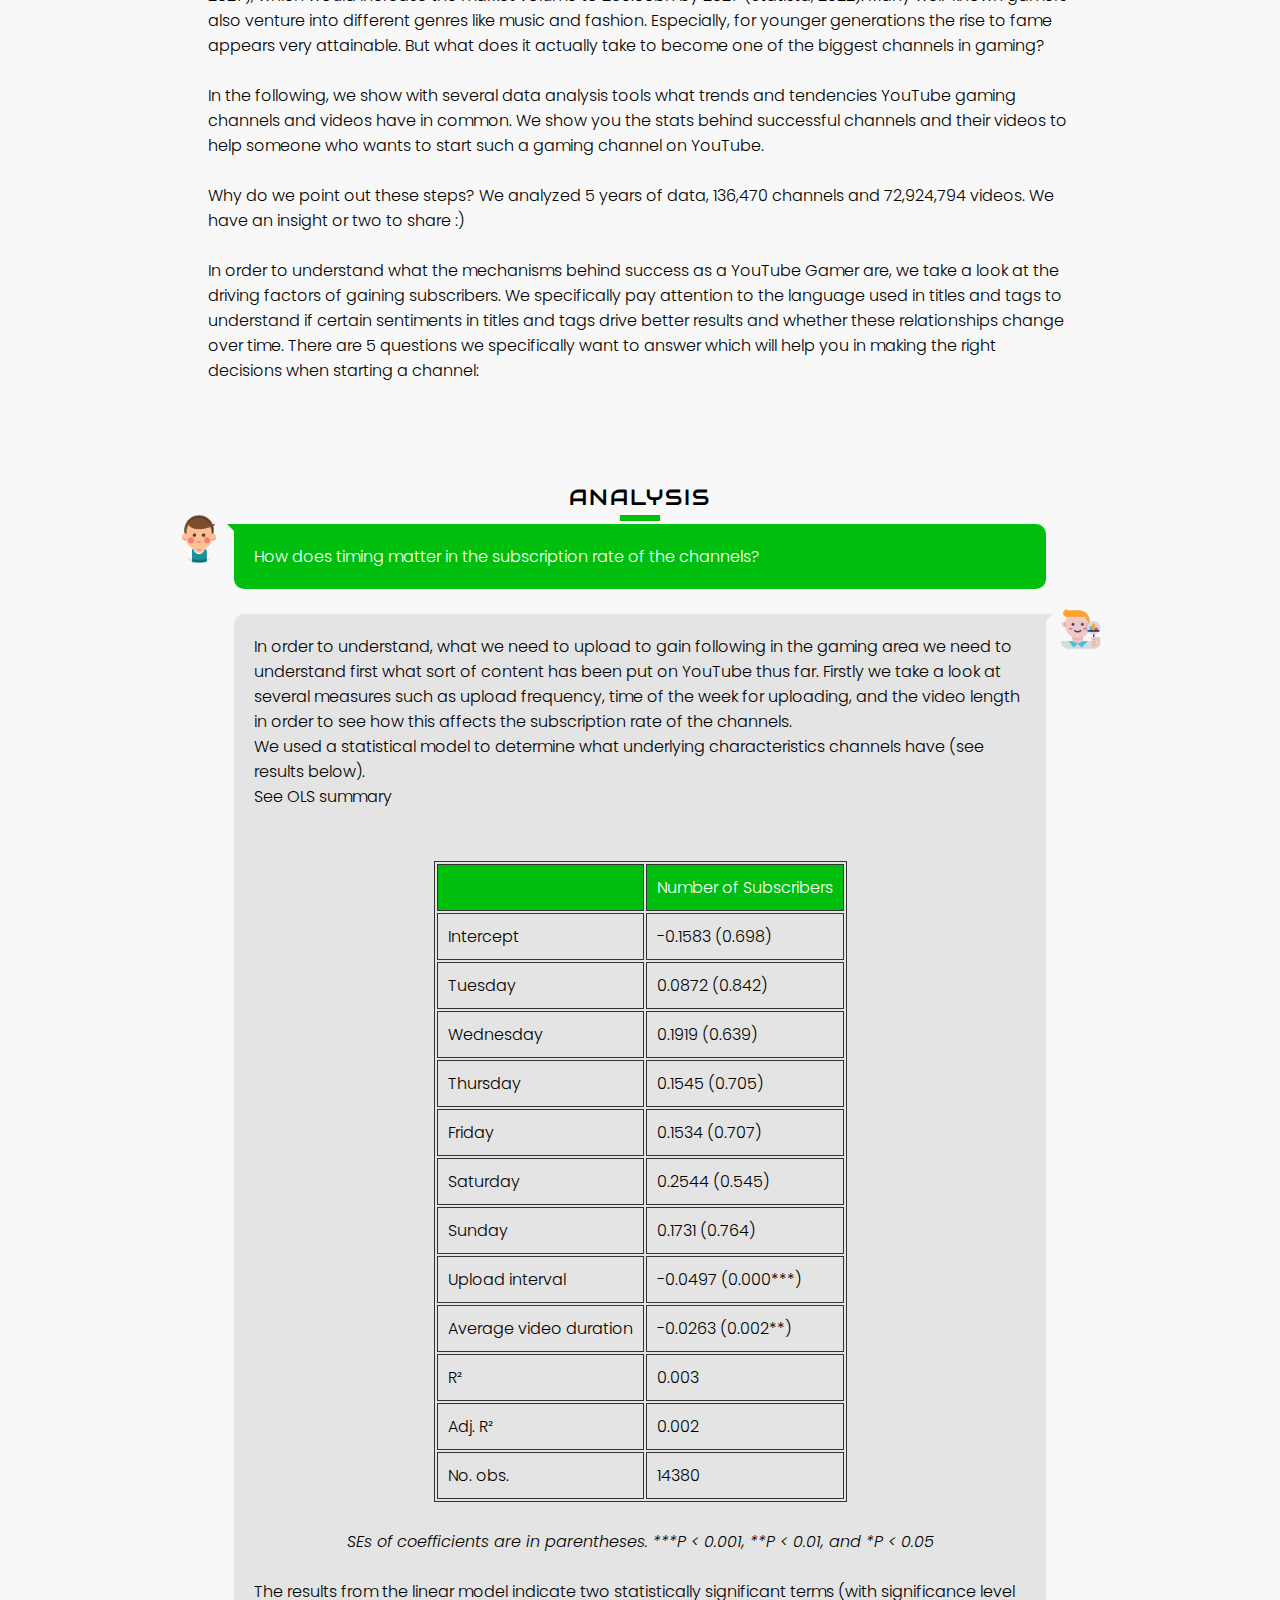
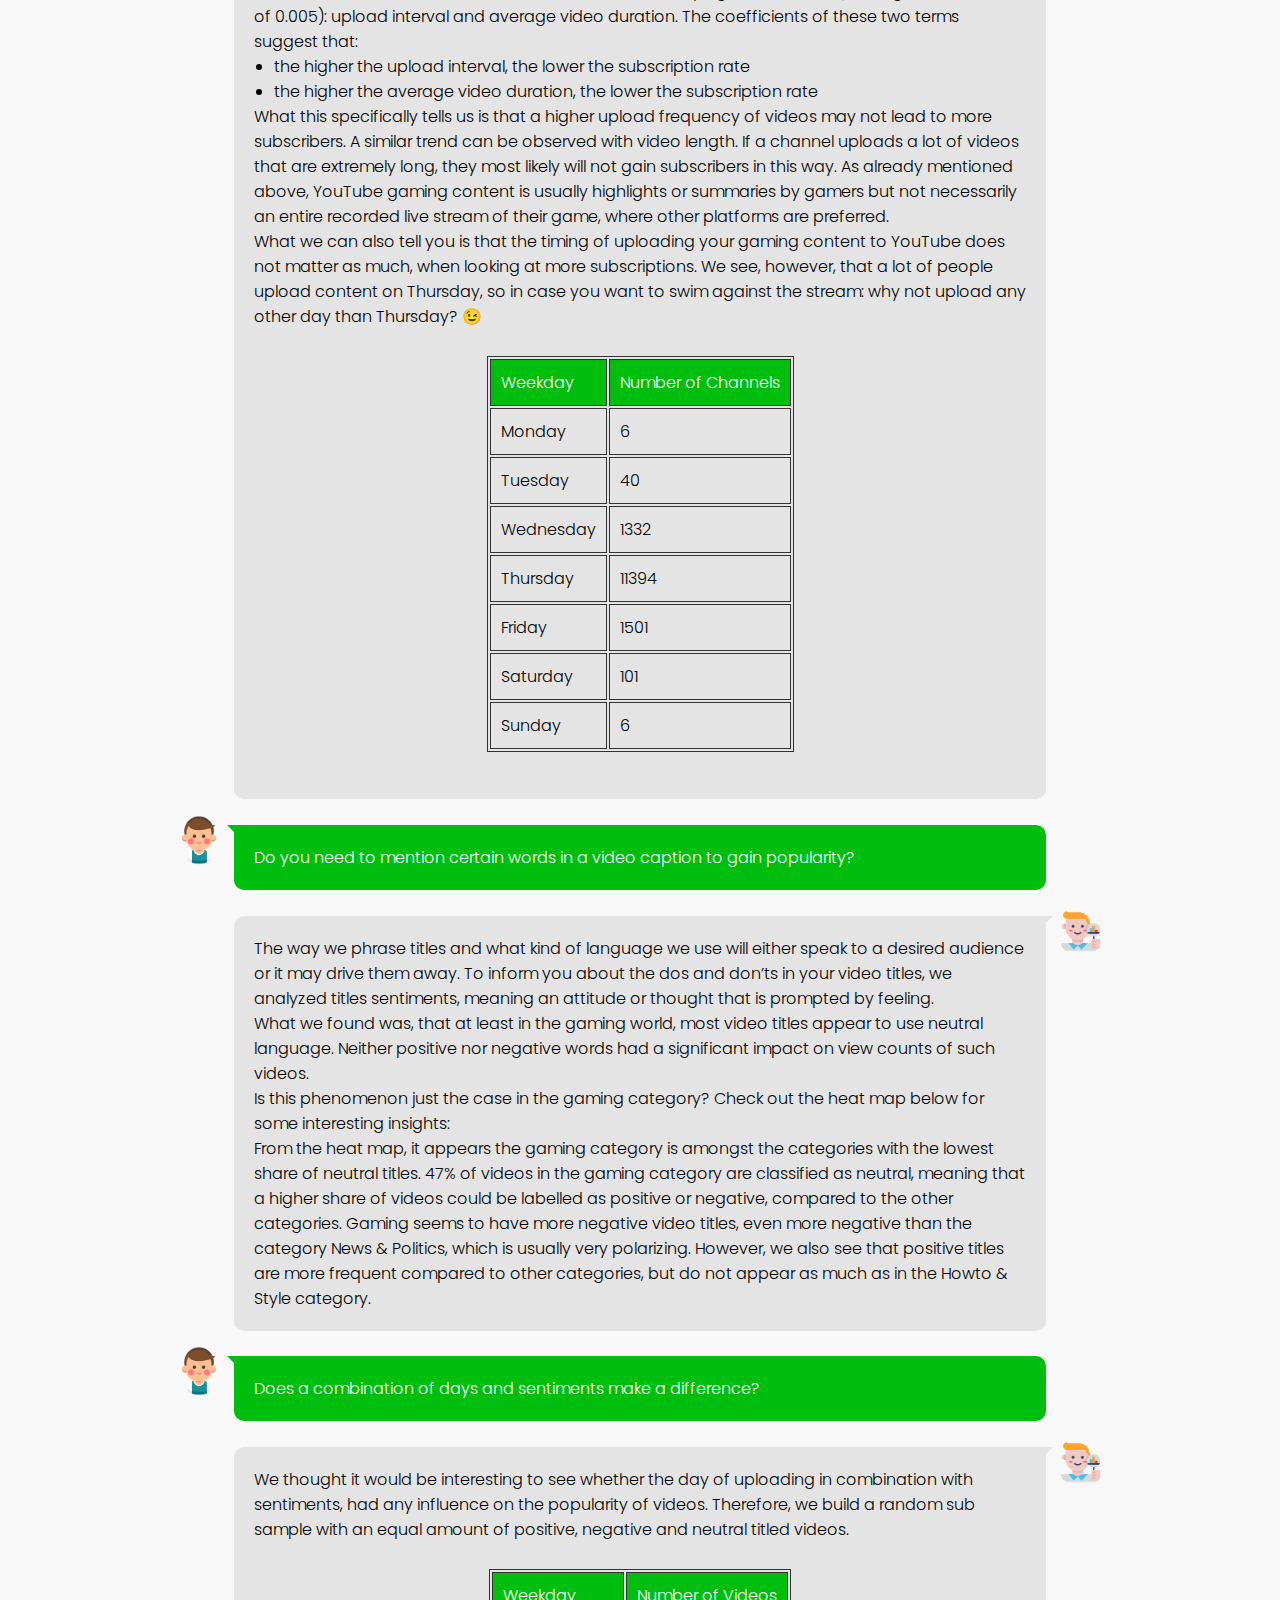
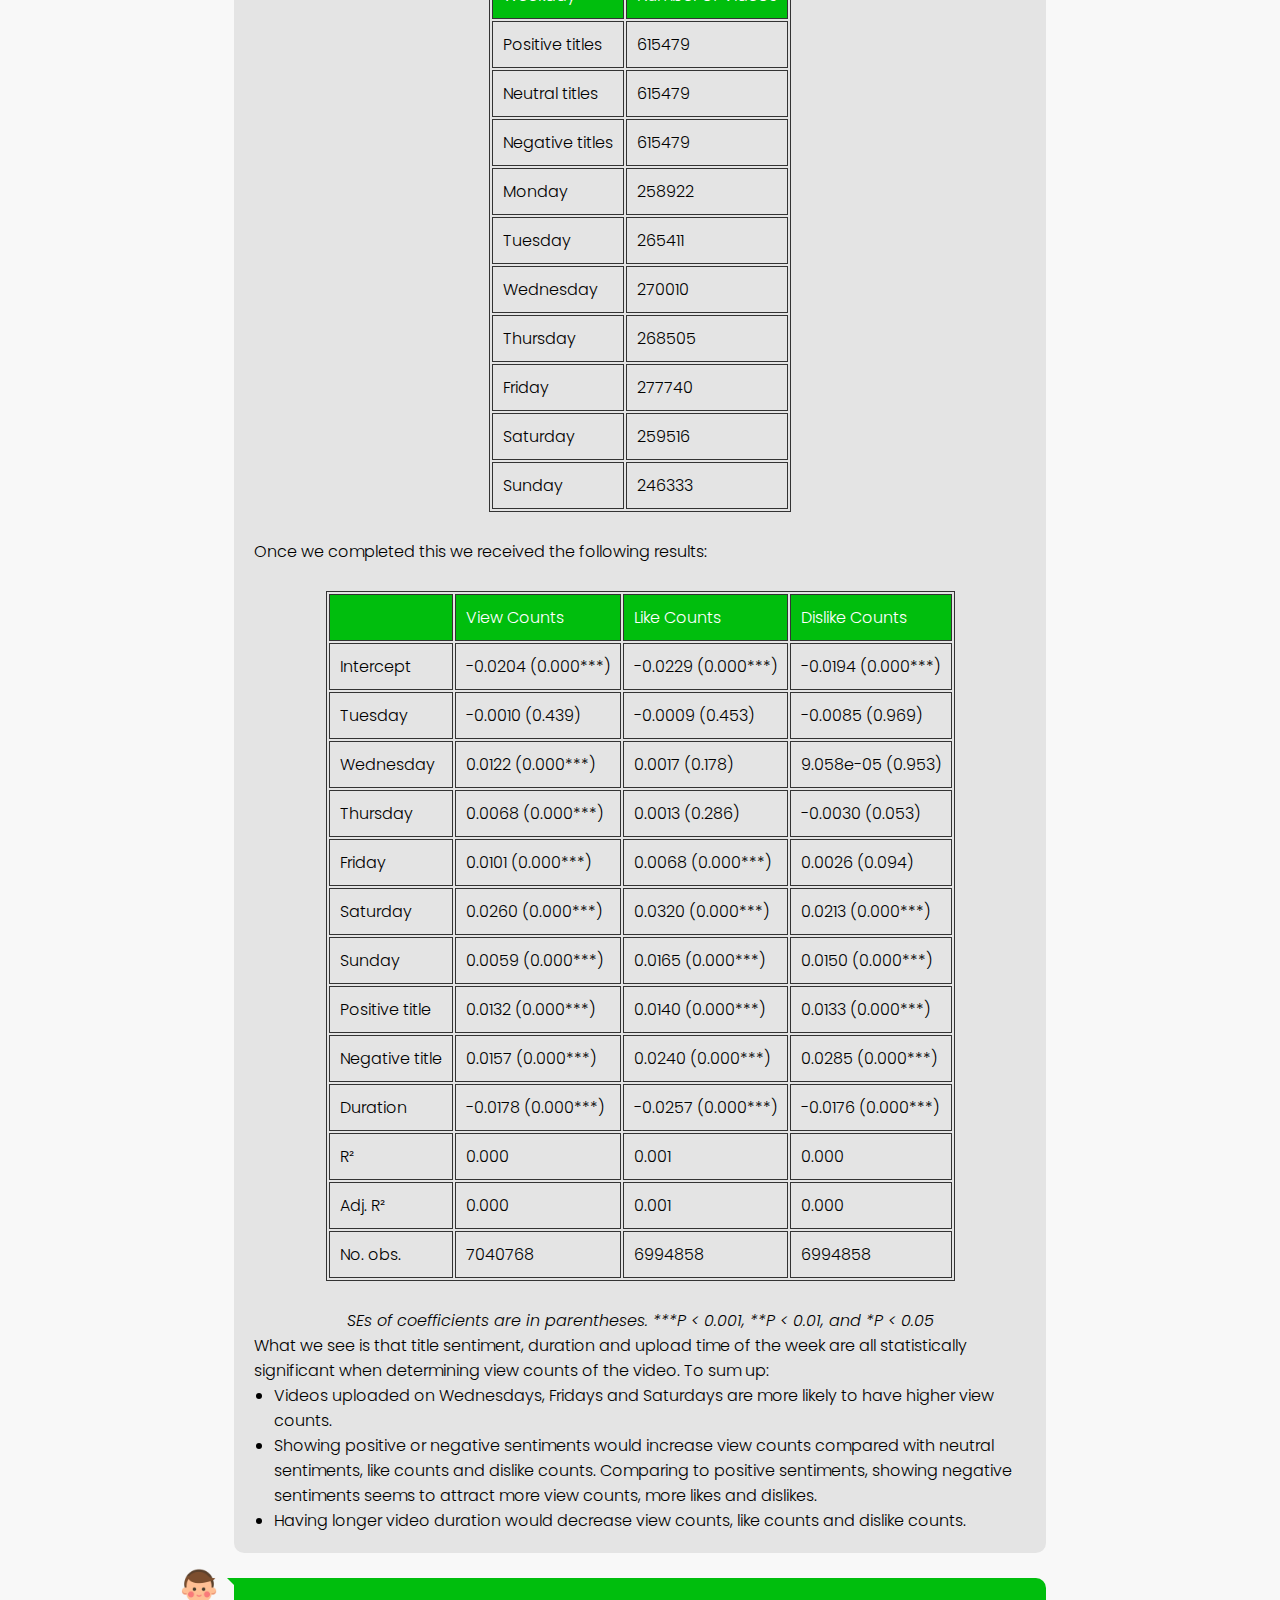
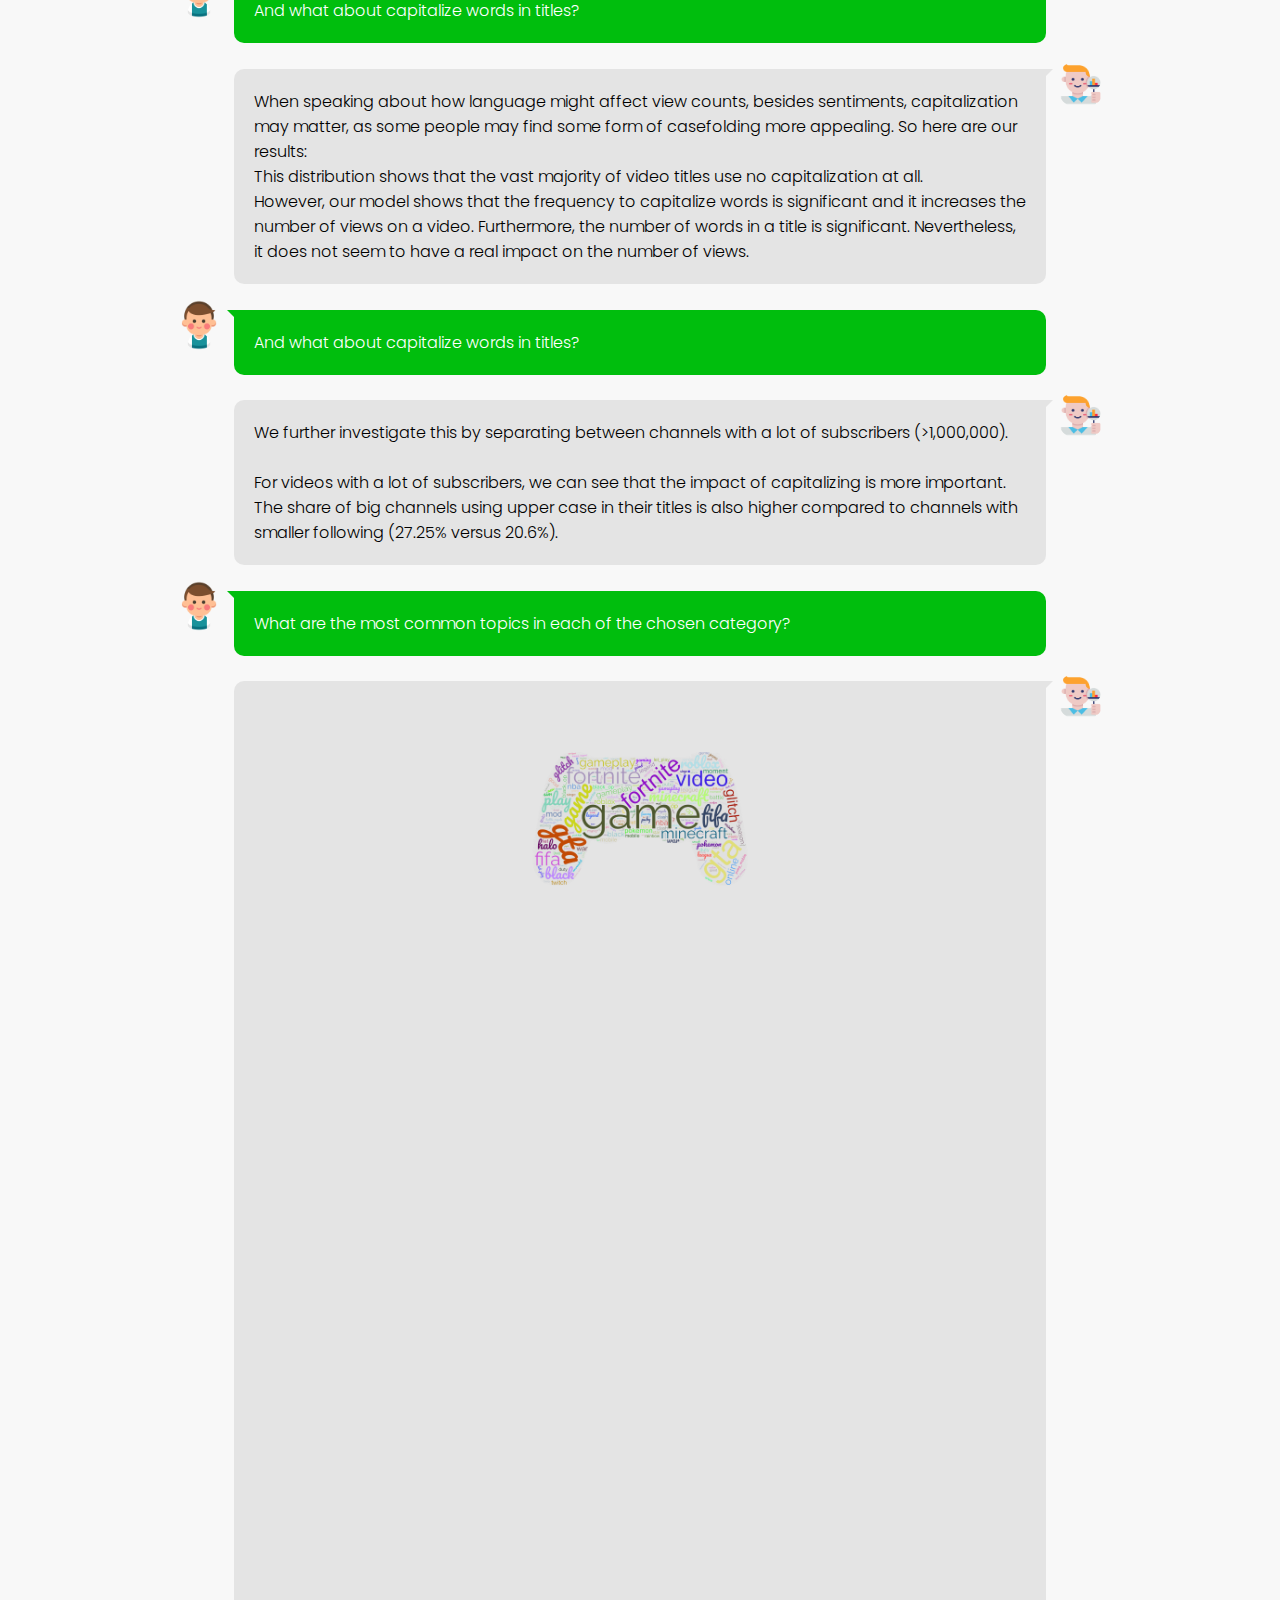
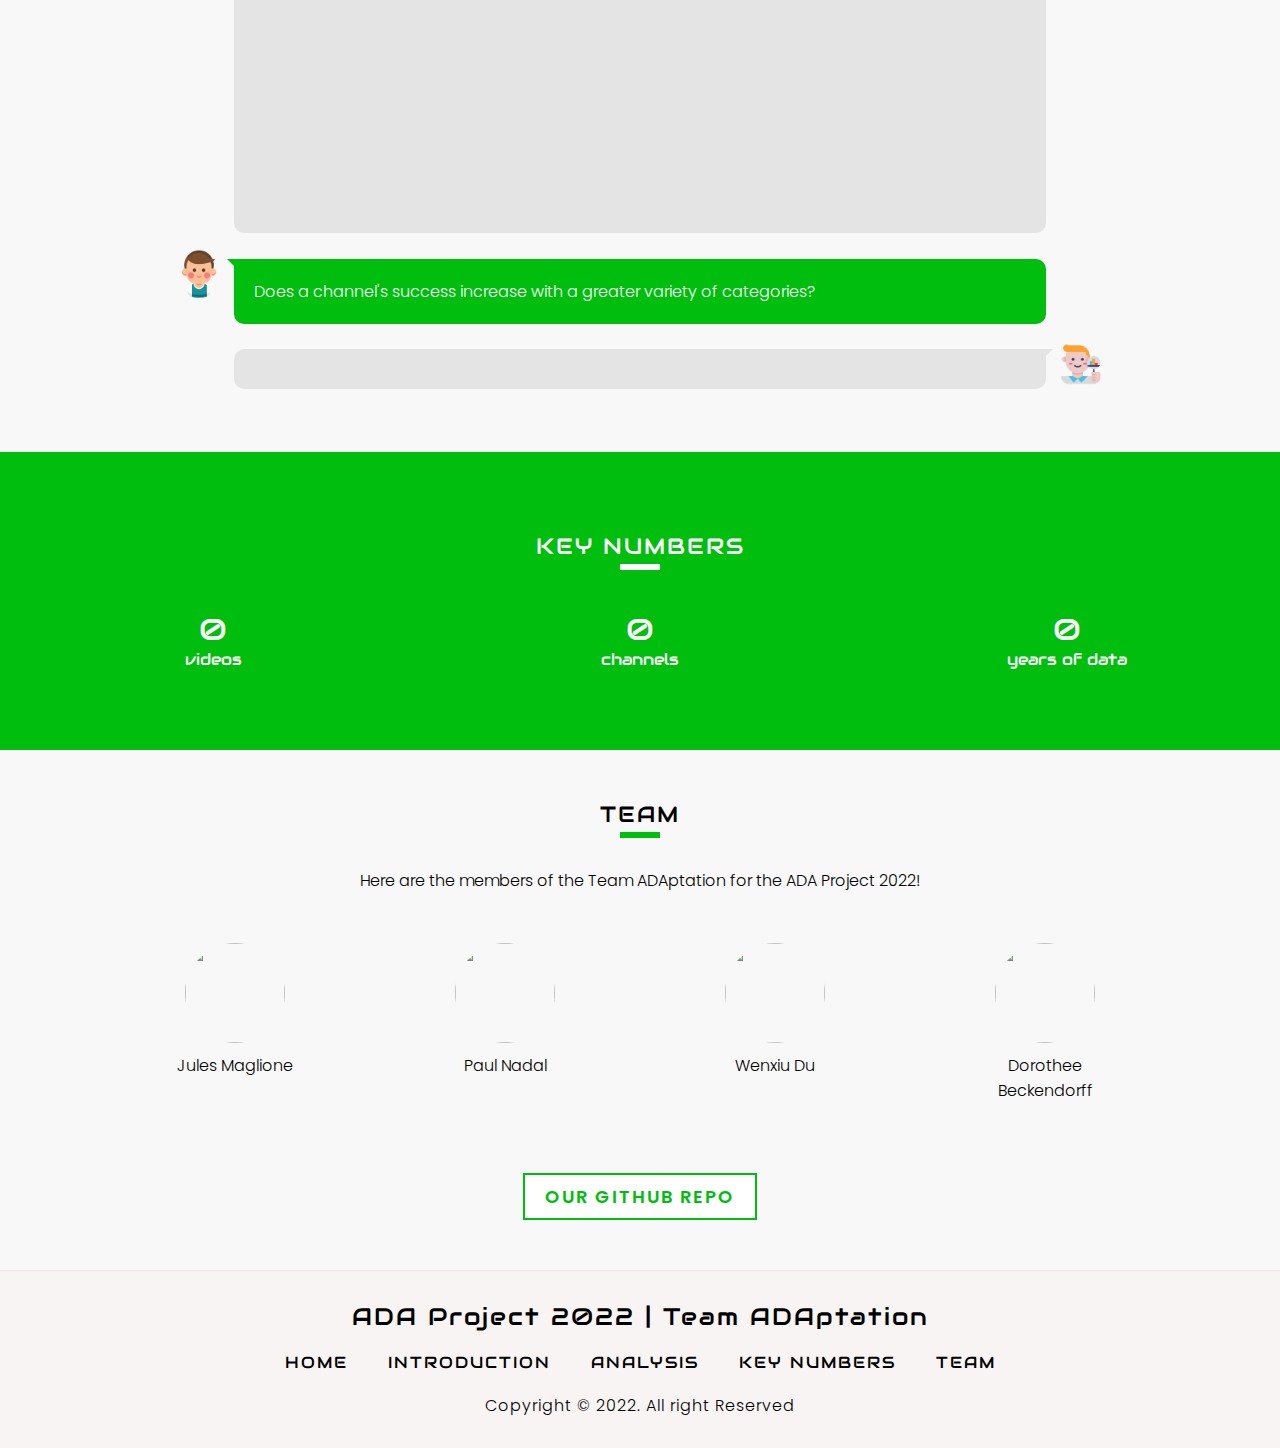
==== commit 249e91f5: "fix plots size" ====
--- a/index.html
+++ b/index.html
@@ -51,16 +51,23 @@
             <h2>Introduction</h2>
             <img src="resources/yt-trophies.png" class="cover2">
             <p>
-                Playing video games is exciting as they let us experience the thrill of victory and the pain of defeat. However, one of the biggest factors that makes gaming so popular is the fact that it provides entertainment not only the one playing the game but also to others that are watching. While we watch someone showing off their skills, we draw inspiration for our own gaming experience. The act of watching someone show off their gaming skills and playing the games yourself is a natural complement to one another.
-            </p>
-            <p>
-                Over the past decade, YouTube has become one of the top sources for gaming videos of all kinds. It has provided a platform that is easily accessible to many, and its broadcasting and screen recording tools have made it easy to share gaming videos with your audience. While a lot of people watch livestreams on platforms such as Twitch, gamers share their videos to their channels on YouTube to showcase striking tactics or game highlights. At the same time gamers also discuss aspirations for future matches.
-            </p>
-            <p>
-                YouTube gaming influencers have grown increasingly important for the gaming industry as the global gaming market is predicted to reach $197.00bn in 2022 (Statista, 2022). The annual growth rate is expected to be 7.67% (2022-2027), which would increase the market volume to 285.00bn by 2027 (Statista, 2022). Many well-known gamers also venture into different genres like music and fashion. Especially, for younger generations the rise to fame appears very attainable. But what does it actually take to become one of the biggest channels in gaming?
-            </p>
-            <p>
-                In the following, we will highlight trends and tendencies of YouTube gamers and the stats behind their channels and videos to help someone who wants to start a gaming channel on YouTube. In order to understand what the mechanisms behind success are, we take a look at the driving factors of gaining subscribers. We specifically pay attention to the language used in titles and tags to understand if certain sentiments in titles and tags drive better results and whether these relationships change over time.
+            <br/>
+                Playing video games is exciting as they let us experience the thrill of victory and the pain of defeat. However, one of the biggest factors that makes gaming so popular is the fact that it provides entertainment not only to the one playing the game but also to others that are watching. While we watch someone showing off their skills, we draw inspiration for our own gaming experience.    
+            <br/>
+            <br/>
+                Over the past decade, YouTube has become one of the top sources for gaming videos of all kinds. It has provided a platform that is easily accessible to many, and its broadcasting and screen recording tools have made it easy to share gaming videos with your audience. While a lot of people watch livestreams on platforms such as Twitch, gamers share their videos to their channels on YouTube to showcase striking tactics or gaming highlights. At the same time gamers also discuss aspirations for future matches.    
+            <br/>
+            <br/>
+                YouTube gamers have grown increasingly important for the gaming industry as the global gaming market is predicted to reach $197.00bn in 2022 (Statista, 2022). The annual growth rate is expected to be 7.67% (2022-2027), which would increase the market volume to 285.00bn by 2027 (Statista, 2022). Many well-known gamers also venture into different genres like music and fashion. Especially, for younger generations the rise to fame appears very attainable. But what does it actually take to become one of the biggest channels in gaming?
+            <br/>
+            <br/>
+                In the following, we show with several data analysis tools what trends and tendencies YouTube gaming channels and videos have in common. We show you the stats behind successful channels and their videos to help someone who wants to start such a gaming channel on YouTube.    
+            <br/>
+            <br/>
+                Why do we point out these steps? We analyzed 5 years of data, 136,470 channels and 72,924,794 videos. We have an insight or two to share :) 
+            <br/>
+            <br/>
+                In order to understand what the mechanisms behind success as a YouTube Gamer are, we take a look at the driving factors of gaining subscribers. We specifically pay attention to the language used in titles and tags to understand if certain sentiments in titles and tags drive better results and whether these relationships change over time. There are 5 questions we specifically want to answer which will help you in making the right decisions when starting a channel:
             </p>
         </div>
     </section>
@@ -74,7 +81,7 @@
                 <div id="brother" class="brother response">
                     <img src="resources/brother.png" class="avatar-brother">
                     <div class="msg">
-                        How does the video upload frequency, time of the week, and video length affect the subscription rate of the channels? 
+                        How does timing matter in the subscription rate of the channels?
                     </div>
                 </div>
                 <div id="us" class="us response">
@@ -82,7 +89,72 @@
                     <div class="msg">
                         In order to understand, what we need to upload to gain following in the gaming area we need to understand first what sort of content has been put on YouTube thus far. Firstly we take a look at several measures such as upload frequency, time of the week for uploading, and the video length in order to see how this affects the subscription rate of the channels.
                         <br/>
-                        We used a statistical model to determine what underlying characteristics channels have (see results below). The results from the linear model indicate two statistically significant terms (with significance level of 0.005): upload interval and average video duration. The coefficients of these two terms suggest that:
+                        We used a statistical model to determine what underlying characteristics channels have (see results below).
+                        <a class="ols" onclick="trigger('.overlay.ols1')">See OLS summary</a>
+                        <br/>
+                        <table>
+                            <thead>
+                                <tr>
+                                    <td></td>
+                                    <td>Number of Subscribers</td>
+                                </tr>
+                            </thead>
+                            <tbody>
+                                <tr>
+                                    <td>Intercept</td>
+                                    <td>-0.1583 (0.698)</td>
+                                </tr>
+                                <tr>
+                                    <td>Tuesday</td>
+                                    <td>0.0872 (0.842)</td>
+                                </tr>
+                                <tr>
+                                    <td>Wednesday</td>
+                                    <td>0.1919 (0.639)</td>
+                                </tr>
+                                <tr>
+                                    <td>Thursday</td>
+                                    <td>0.1545 (0.705)</td>
+                                </tr>
+                                <tr>
+                                    <td>Friday</td>
+                                    <td>0.1534 (0.707)</td>
+                                </tr>
+                                <tr>
+                                    <td>Saturday</td>
+                                    <td>0.2544 (0.545)</td>
+                                </tr>
+                                <tr>
+                                    <td>Sunday</td>
+                                    <td>0.1731 (0.764)</td>
+                                </tr>
+                                <tr>
+                                    <td>Upload interval</td>
+                                    <td>-0.0497 (0.000***)</td>
+                                </tr>
+                                <tr>
+                                    <td>Average video duration</td>
+                                    <td>-0.0263 (0.002**)</td>
+                                </tr>
+                                <tr>
+                                    <td>R&#xB2;</td>
+                                    <td>0.003</td>
+                                </tr>
+                                <tr>
+                                    <td>Adj. R&#xB2;</td>
+                                    <td>0.002</td>
+                                </tr>
+                                <tr>
+                                    <td>No. obs.</td>
+                                    <td>14380</td>
+                                </tr>
+                            </tbody>
+                        </table> 
+                        <div class="comment">
+                            SEs of coefficients are in parentheses. ***P < 0.001, **P < 0.01, and *P < 0.05
+                        </div>  
+                        <br/>
+                        The results from the linear model indicate two statistically significant terms (with significance level of 0.005): upload interval and average video duration. The coefficients of these two terms suggest that:
                         <ul>
                             <li>
                                 the higher the upload interval, the lower the subscription rate
@@ -92,67 +164,7 @@
                             </li>
                         </ul>
                         What this specifically tells us is that a higher upload frequency of videos may not lead to more subscribers. A similar trend can be observed with video length. If a channel uploads a lot of videos that are extremely long, they most likely will not gain subscribers in this way. As already mentioned above, YouTube gaming content is usually highlights or summaries by gamers but not necessarily an entire recorded live stream of their game, where other platforms are preferred.
-                        
-                        <a href='#ols1'>See OLS summary</a>
-                        <br/>
-                        <table>
-                            <thead>
-                                <tr>
-                                    <td></td>
-                                    <td>Number of Subscribers</td>
-                                </tr>
-                            </thead>
-                            <tbody>
-                                <tr>
-                                    <td>Intercept</td>
-                                    <td>-0.1583 (0.698)</td>
-                                </tr>
-                                <tr>
-                                    <td>Tuesday</td>
-                                    <td>0.0872 (0.842)</td>
-                                </tr>
-                                <tr>
-                                    <td>Wednesday</td>
-                                    <td>0.1919 (0.639)</td>
-                                </tr>
-                                <tr>
-                                    <td>Thursday</td>
-                                    <td>0.1545 (0.705)</td>
-                                </tr>
-                                <tr>
-                                    <td>Friday</td>
-                                    <td>0.1534 (0.707)</td>
-                                </tr>
-                                <tr>
-                                    <td>Saturday</td>
-                                    <td>0.2544 (0.545)</td>
-                                </tr>
-                                <tr>
-                                    <td>Sunday</td>
-                                    <td>0.1731 (0.764)</td>
-                                </tr>
-                                <tr>
-                                    <td>Upload interval</td>
-                                    <td>-0.0497 (0.000***)</td>
-                                </tr>
-                                <tr>
-                                    <td>Average video duration</td>
-                                    <td>-0.0263 (0.002**)</td>
-                                </tr>
-                                <tr>
-                                    <td>R&#xB2;</td>
-                                    <td>0.003</td>
-                                </tr>
-                                <tr>
-                                    <td>Adj. R&#xB2;</td>
-                                    <td>0.002</td>
-                                </tr>
-                                <tr>
-                                    <td>No. obs.</td>
-                                    <td>14380</td>
-                                </tr>
-                            </tbody>
-                        </table>
+                        <br/>                                             
                         What we can also tell you is that the timing of uploading your gaming content to YouTube does not matter as much, when looking at more subscriptions. We see, however, that a lot of people upload content on Thursday, so in case you want to swim against the stream: why not upload any other day than Thursday? &#x1F609;
                         <table>
                             <thead>
@@ -197,23 +209,31 @@
                 <div id="brother" class="brother response">
                     <img src="resources/brother.png" class="avatar-brother">
                     <div class="msg">
-                        Do you need to mention certain words in your caption to generate views?
-                    </div>
-                </div>
-                <div id="us" class="us response">
-                    <img src="resources/scientist.png" class="avatar-scientist">
-                    <div class="msg">
-                        The way we phrase titles and what kind of language we use will either speak to a desired audience or it may drive them away. To inform you about the do’s and don’ts in your video titles, we analyzed titles sentiments, meaning an attitude or thought that is prompted by feeling.
+                        Do you need to mention certain words in a video caption to gain popularity?
+                    </div>
+                </div>
+                <div id="us" class="us response">
+                    <img src="resources/scientist.png" class="avatar-scientist">
+                    <div class="msg">
+                        The way we phrase titles and what kind of language we use will either speak to a desired audience or it may drive them away. To inform you about the dos and don’ts in your video titles, we analyzed titles sentiments, meaning an attitude or thought that is prompted by feeling.
                         <div id="plot0"></div>
-                        What we found was, that at least in the gaming world, most videos appear to use neutral language. Neither positive nor negative words had a significant impact on view counts of such videos. 
-                        <br/>
-                        Let's now look closer at this by category of videos, since many channels also have videos from categories other than "Gaming".
+                        What we found was, that at least in the gaming world, most video titles appear to use neutral language. Neither positive nor negative words had a significant impact on view counts of such videos.
+                        <br/>
+                        Is this phenomenon just the case in the gaming category? Check out the heat map below for some interesting insights:
                         <div id="plot1"></div>
-                        The heat map plot above shows similar information as the histogram, but for all categories of videos in our data sample. It seems that "Gaming" videos are already among the categories with lowest share of neutral titles.
-                        <br/>
-                        Now, we will further filter a data sample for the purpose of this analysis, such that the share between videos with positive, negative and neutral titles is more or less the same.
-                        <br/>
-                        After filtering, the data sample seems more balanced, for both sentiments and days of the week:
+                        From the heat map, it appears the gaming category is amongst the categories with the lowest share of neutral titles. 47% of videos in the gaming category are classified as neutral, meaning that a higher share of videos could be labelled as positive or negative, compared to the other categories. Gaming seems to have more negative video titles, even more negative than the category News & Politics, which is usually very polarizing. However, we also see that positive titles are more frequent compared to other categories, but do not appear as much as in the Howto & Style category.
+                    </div>
+                </div>
+                <div id="brother" class="brother response">
+                    <img src="resources/brother.png" class="avatar-brother">
+                    <div class="msg">
+                        Does a combination of days and sentiments make a difference?
+                    </div>
+                </div>
+                <div id="us" class="us response">
+                    <img src="resources/scientist.png" class="avatar-scientist">
+                    <div class="msg">
+                        We thought it would be interesting to see whether the day of uploading in combination with sentiments, had any influence on the popularity of videos. Therefore, we build a random sub sample with an equal amount of positive, negative and neutral titled videos. 
                         <table>
                             <thead>
                                 <tr>
@@ -265,7 +285,7 @@
                             </tbody>
                         </table>
 
-                        The baseline of the model is: A video that is being uploaded on Monday, with neutral titles, and median duration.
+                        Once we completed this we received the following results:
 
                         <table>
                             <thead>
@@ -357,6 +377,22 @@
                                 </tr>
                             </tbody>
                         </table>
+                        <div class="comment">
+                            SEs of coefficients are in parentheses. ***P < 0.001, **P < 0.01, and *P < 0.05
+                        </div>
+                        <div id="plot2"></div>
+                        What we see is that title sentiment, duration and upload time of the week are all statistically significant when determining view counts of the video. To sum up:
+                        <ul>
+                            <li>
+                                Videos uploaded on Wednesdays, Fridays and Saturdays are more likely to have higher view counts.
+                            </li>
+                            <li>
+                                Showing positive or negative sentiments would increase view counts compared with neutral sentiments, like counts and dislike counts. Comparing to positive sentiments, showing negative sentiments seems to attract more view counts, more likes and dislikes.
+                            </li>
+                            <li>
+                                Having longer video duration would decrease view counts, like counts and dislike counts.
+                            </li>
+                        </ul>
                     </div>
                 </div>
                 <div id="brother" class="brother response">
@@ -368,24 +404,28 @@
                 <div id="us" class="us response">
                     <img src="resources/scientist.png" class="avatar-scientist">
                     <div class="msg">
-                        <div id="plot2"></div>
+                        When speaking about how language might affect view counts, besides sentiments, capitalization may matter, as some people may find some form of casefolding more appealing. So here are our results:
                         <br/>
                         <div id="plot3"></div>
-                        <br/>
+                        This distribution shows that the vast majority of video titles use no capitalization at all.
+                        <br/>
+                        However, our model shows that the frequency to capitalize words is significant and it increases the number of views on a video. Furthermore, the number of words in a title is significant. Nevertheless, it does not seem to have a real impact on the number of views.
+                    </div>
+                </div>
+                <div id="brother" class="brother response">
+                    <img src="resources/brother.png" class="avatar-brother">
+                    <div class="msg">
+                        And what about capitalize words in titles?
+                    </div>
+                </div>
+                <div id="us" class="us response">
+                    <img src="resources/scientist.png" class="avatar-scientist">
+                    <div class="msg">
+                        We further investigate this by separating between channels with a lot of subscribers (>1,000,000).
                         <div id="plot4"></div>
                         <br/>
                         <div id="plot5"></div>
-                    </div>
-                </div>
-                <div id="brother" class="brother response">
-                    <img src="resources/brother.png" class="avatar-brother">
-                    <div class="msg">
-                        Can we predict the channel's success based on channel information, including average video length, upload frequency, usual time of uploads, categories of videos uploaded, positive/negative sentiments of the title, person pronouns to address the viewers, the number of words in the title, and the number of tags used?
-                    </div>
-                </div>
-                <div id="us" class="us response">
-                    <img src="resources/scientist.png" class="avatar-scientist">
-                    <div class="msg">
+                        For videos with a lot of subscribers, we can see that the impact of capitalizing is more important. The share of big channels using upper case in their titles is also higher compared to channels with smaller following (27.25% versus 20.6%).
                     </div>
                 </div>
                 <div id="brother" class="brother response">
@@ -419,9 +459,18 @@
     </section>
 
     <!-- Overlay OLS graphs -->
-    <div id="ols1" class="overlay">
+    <div class="overlay ols1">
         <div class="popup2">
-            <a class="close" href="#analysis">&times;</a>
+            <p class="close" onclick="trigger('.overlay.ols1')">&times;</p>
+            <div class="content2">
+                <img src="resources/ols1.png">
+            </div>
+        </div>
+    </div>
+
+    <div class="overlay ols2">
+        <div class="popup2">
+            <p class="close" onclick="trigger('.overlay.ols2')">&times;</p>
             <div class="content2">
                 <img src="resources/ols1.png">
             </div>
@@ -514,6 +563,8 @@
         new PureCounter();
         const menuToggle = document.querySelector('.menuToggle');
         const navigation = document.querySelector('.navigation');
+        const overlays = document.querySelectorAll('.overlay');
+        const close = document.querySelector('.close');
         let nums = document.querySelectorAll(".nums .num");
         let section = document.querySelector(".numbers");
         let started = false;
@@ -522,6 +573,12 @@
             menuToggle.classList.toggle('active');
             navigation.classList.toggle('active');
         }
+
+        function trigger(param) {
+            overlay = document.querySelector(param)
+            overlay.classList.toggle('active');
+        } 
+        
         window.addEventListener('scroll', function () {
             const header = document.querySelector('header');
             header.classList.toggle('sticky', window.scrollY > 0);
--- a/messages.css
+++ b/messages.css
@@ -73,6 +73,7 @@
     display: block;
     margin-left: auto;
     margin-right: auto;
+    width: 30%;
 }
 
 .msg li 
@@ -89,15 +90,26 @@
     margin-right: auto;
 }
 
-.msg table, td 
+.msg table,.msg td
 {
     border: 1px solid #333;
 }
 
-.msg thead, tfoot 
+.msg thead,.msg tfoot 
 {
-    background-color: #333;
+    background-color: #00be0d;
     color: #fff;
+}
+
+.msg th,.msg td {
+    padding: 10px;
+}
+
+.msg .comment
+{
+    text-align: center;
+    font-style: italic;
+    font-size: 12;
 }
 
 .avatar-brother
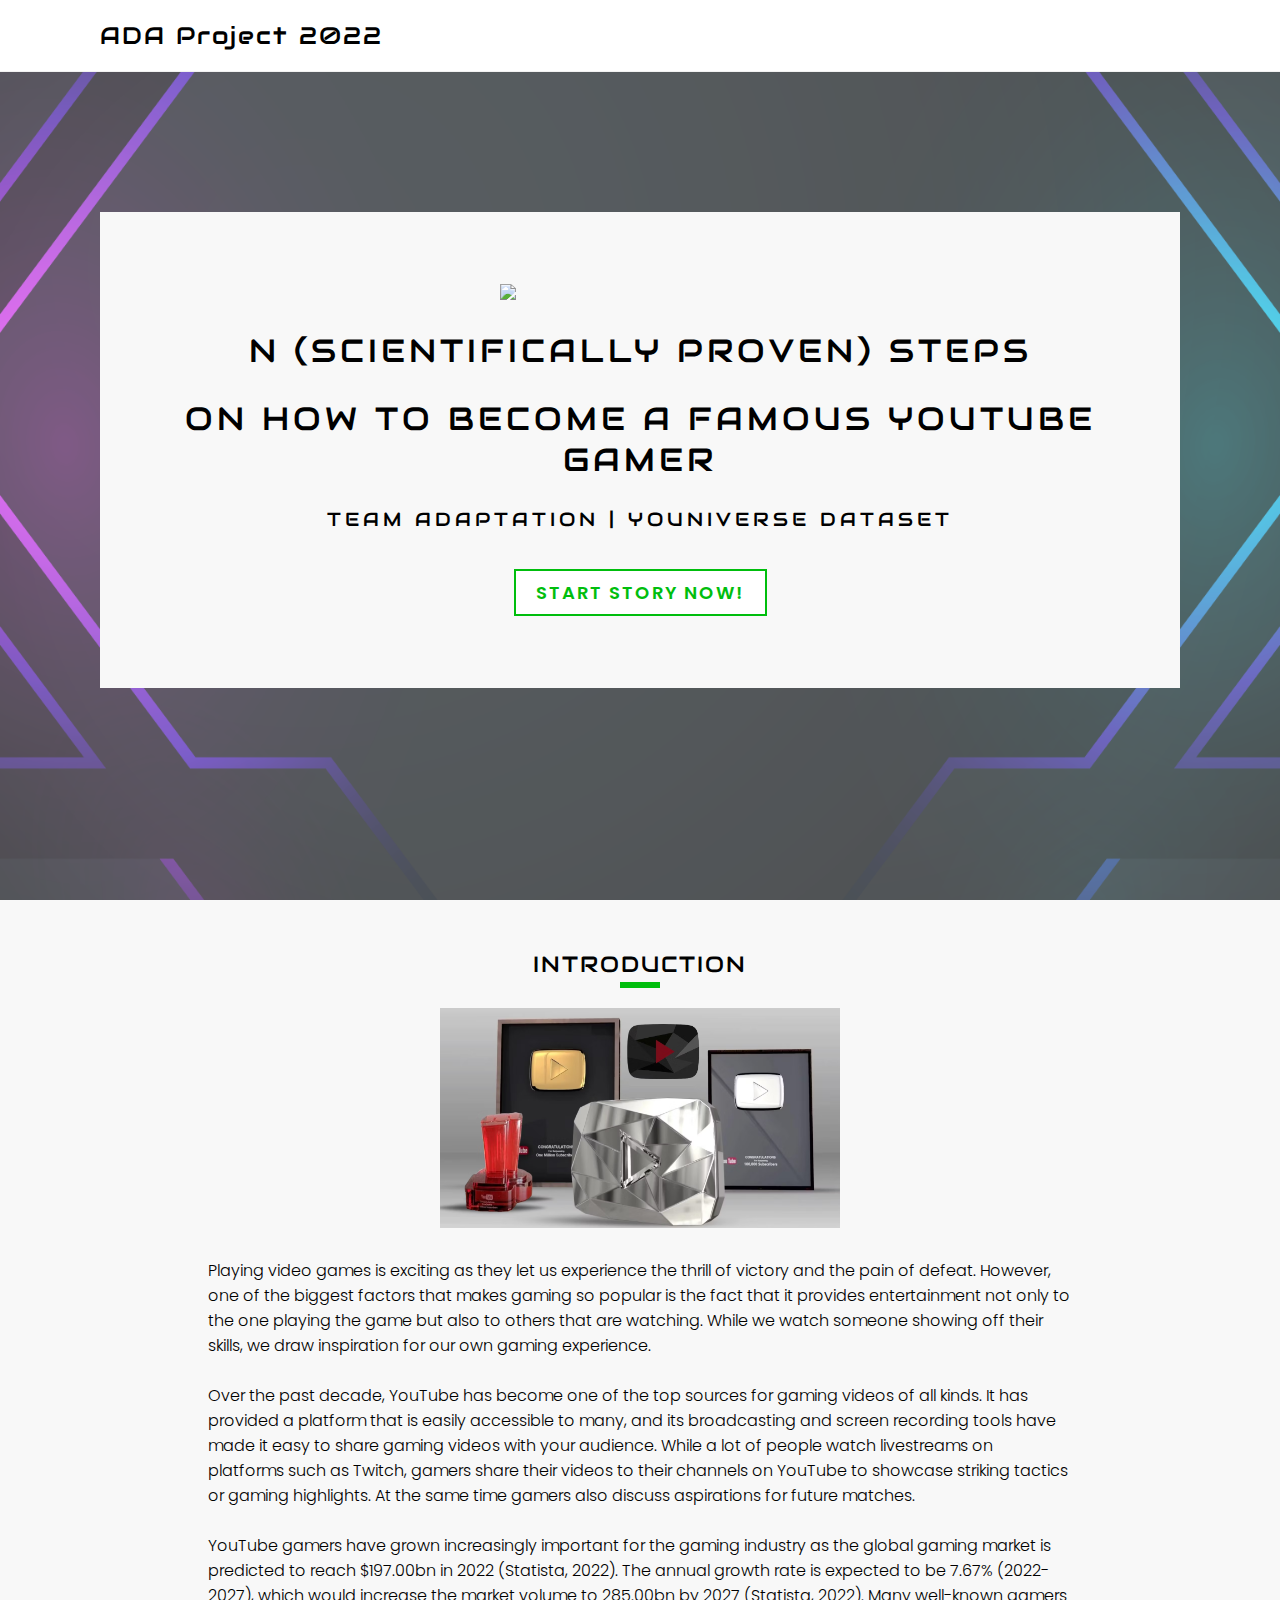
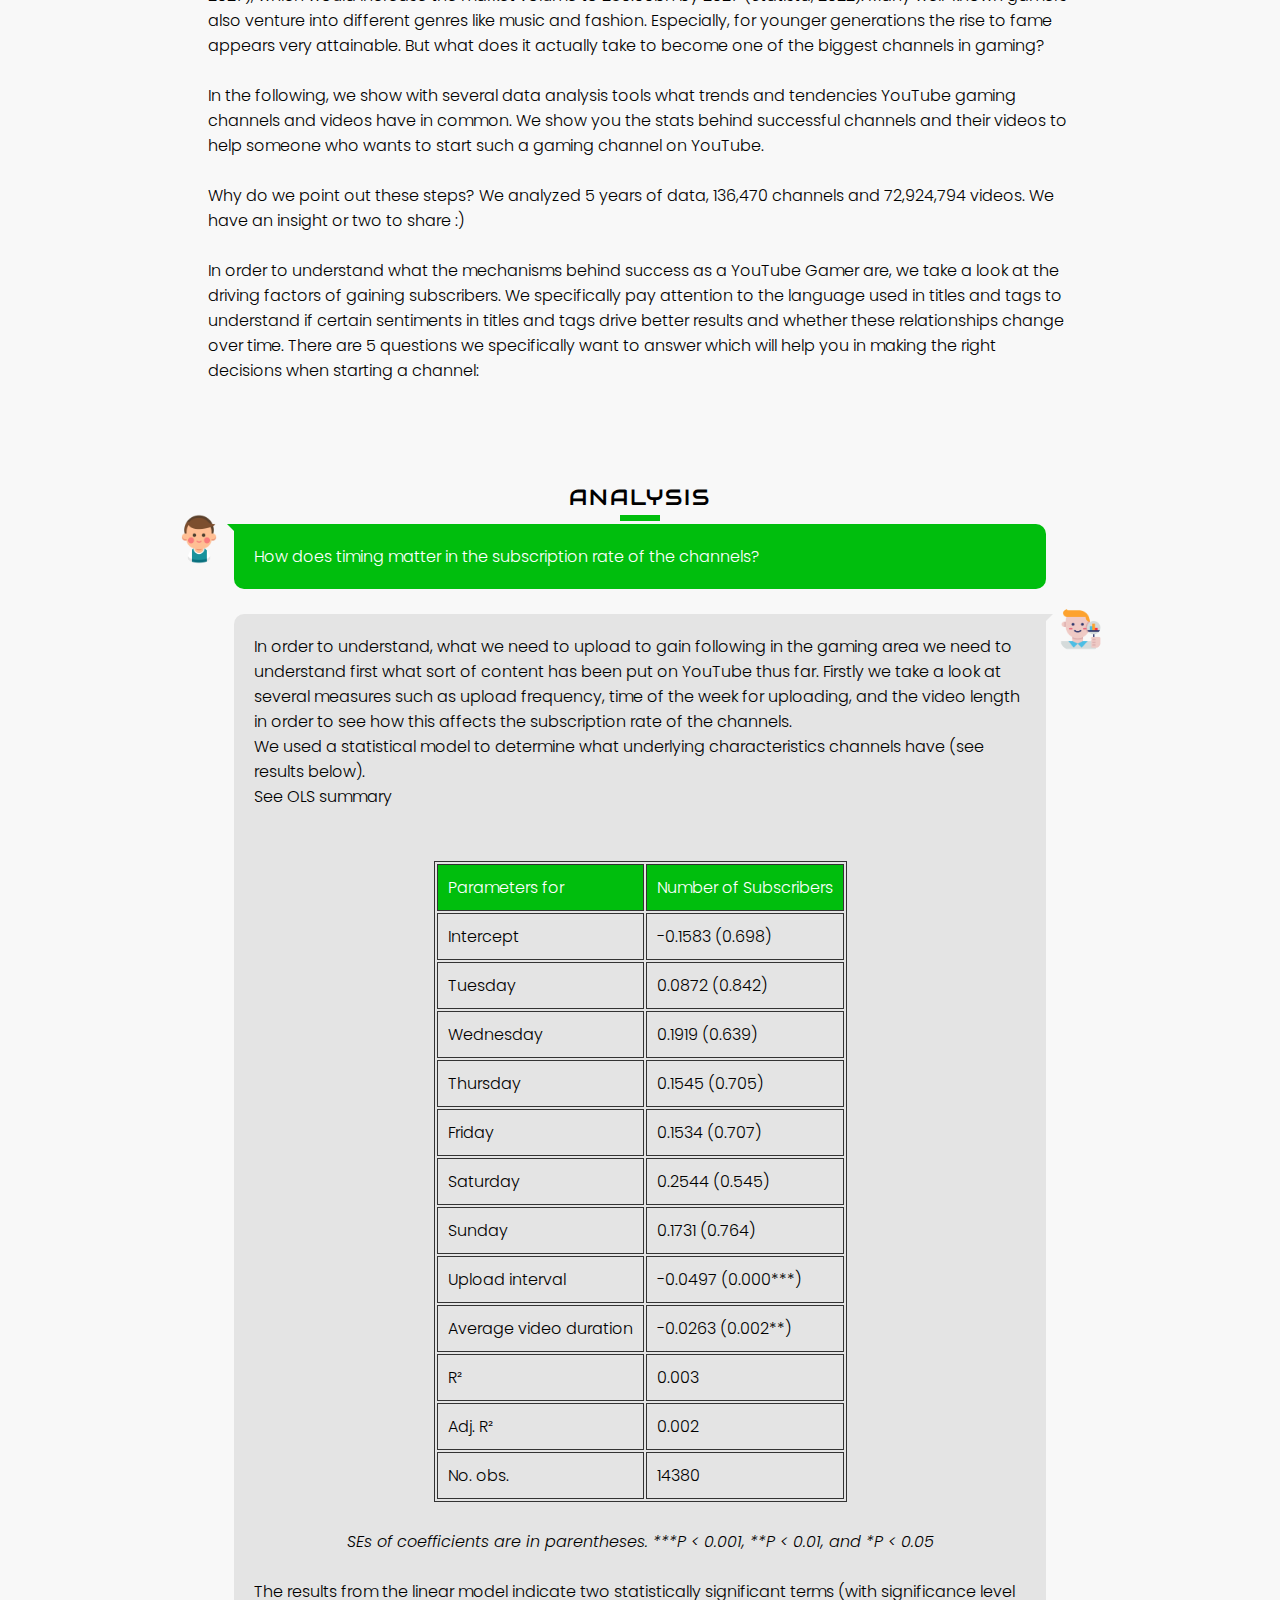
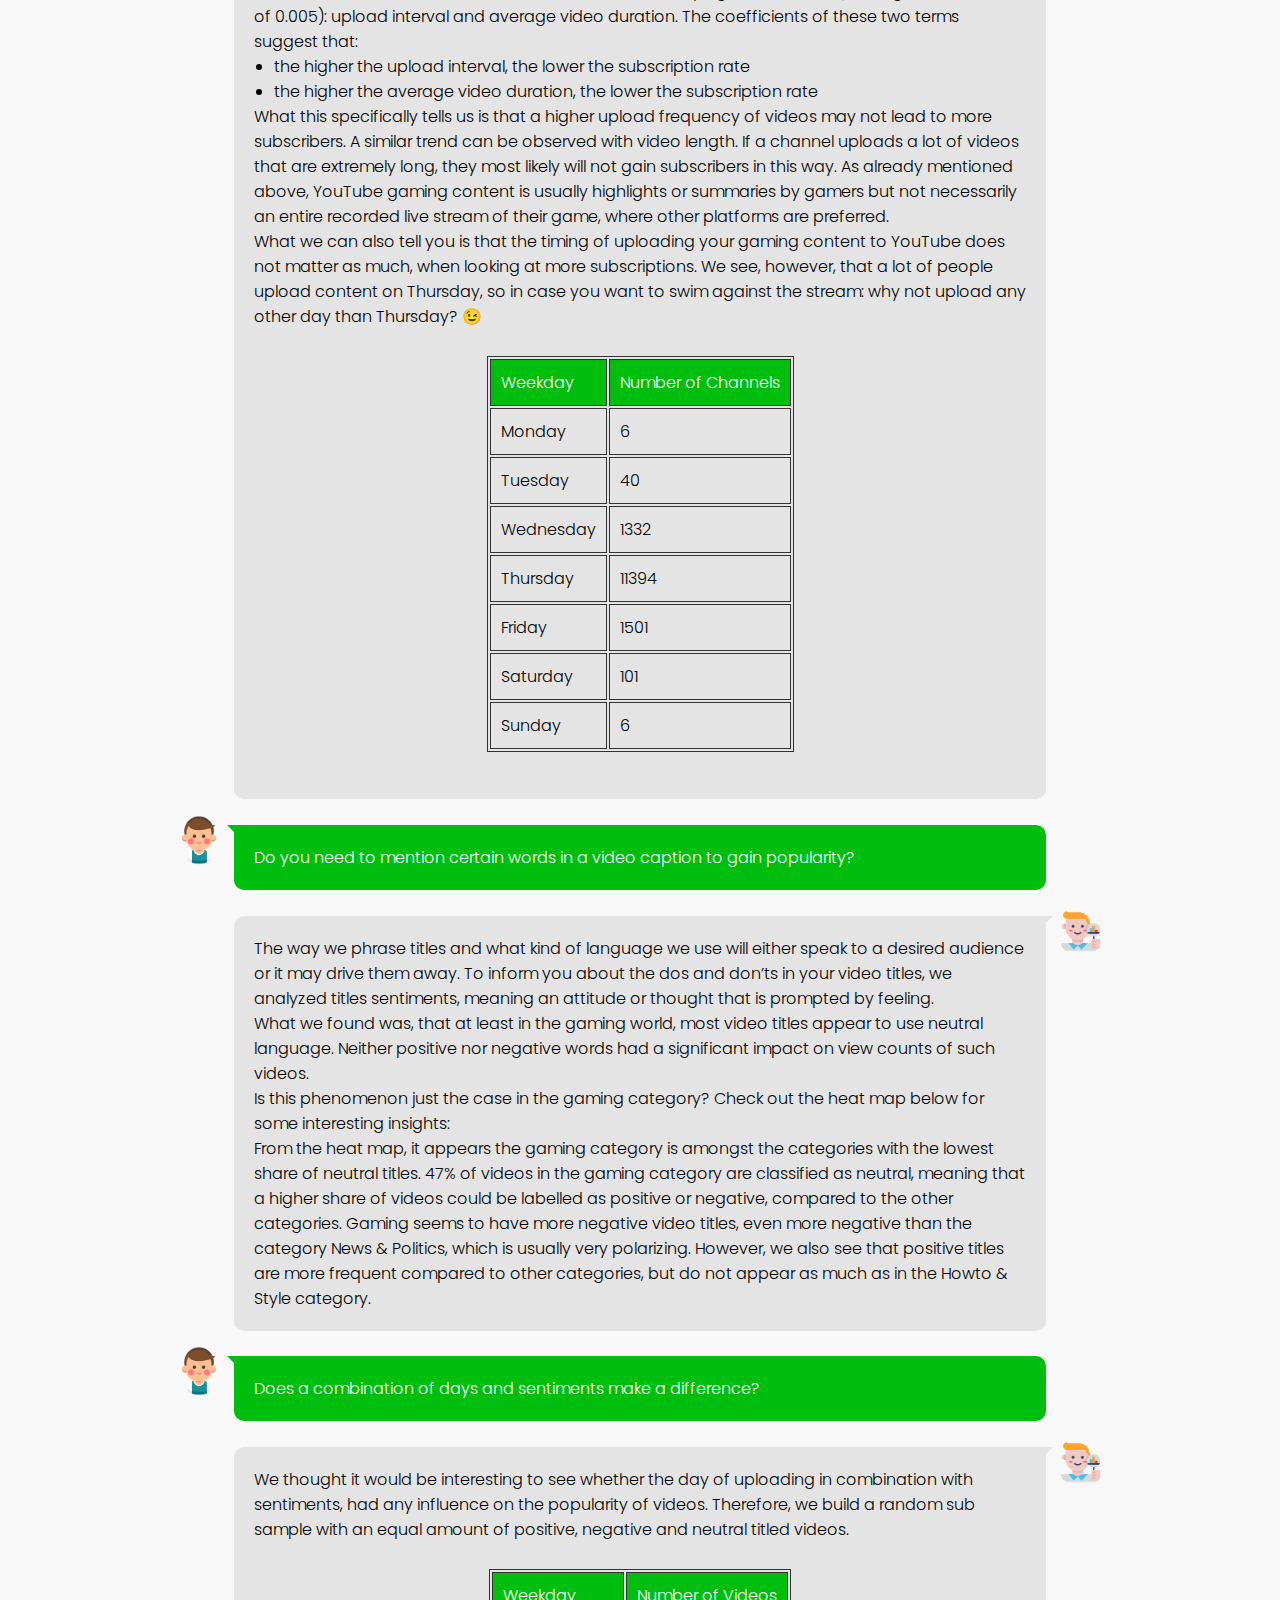
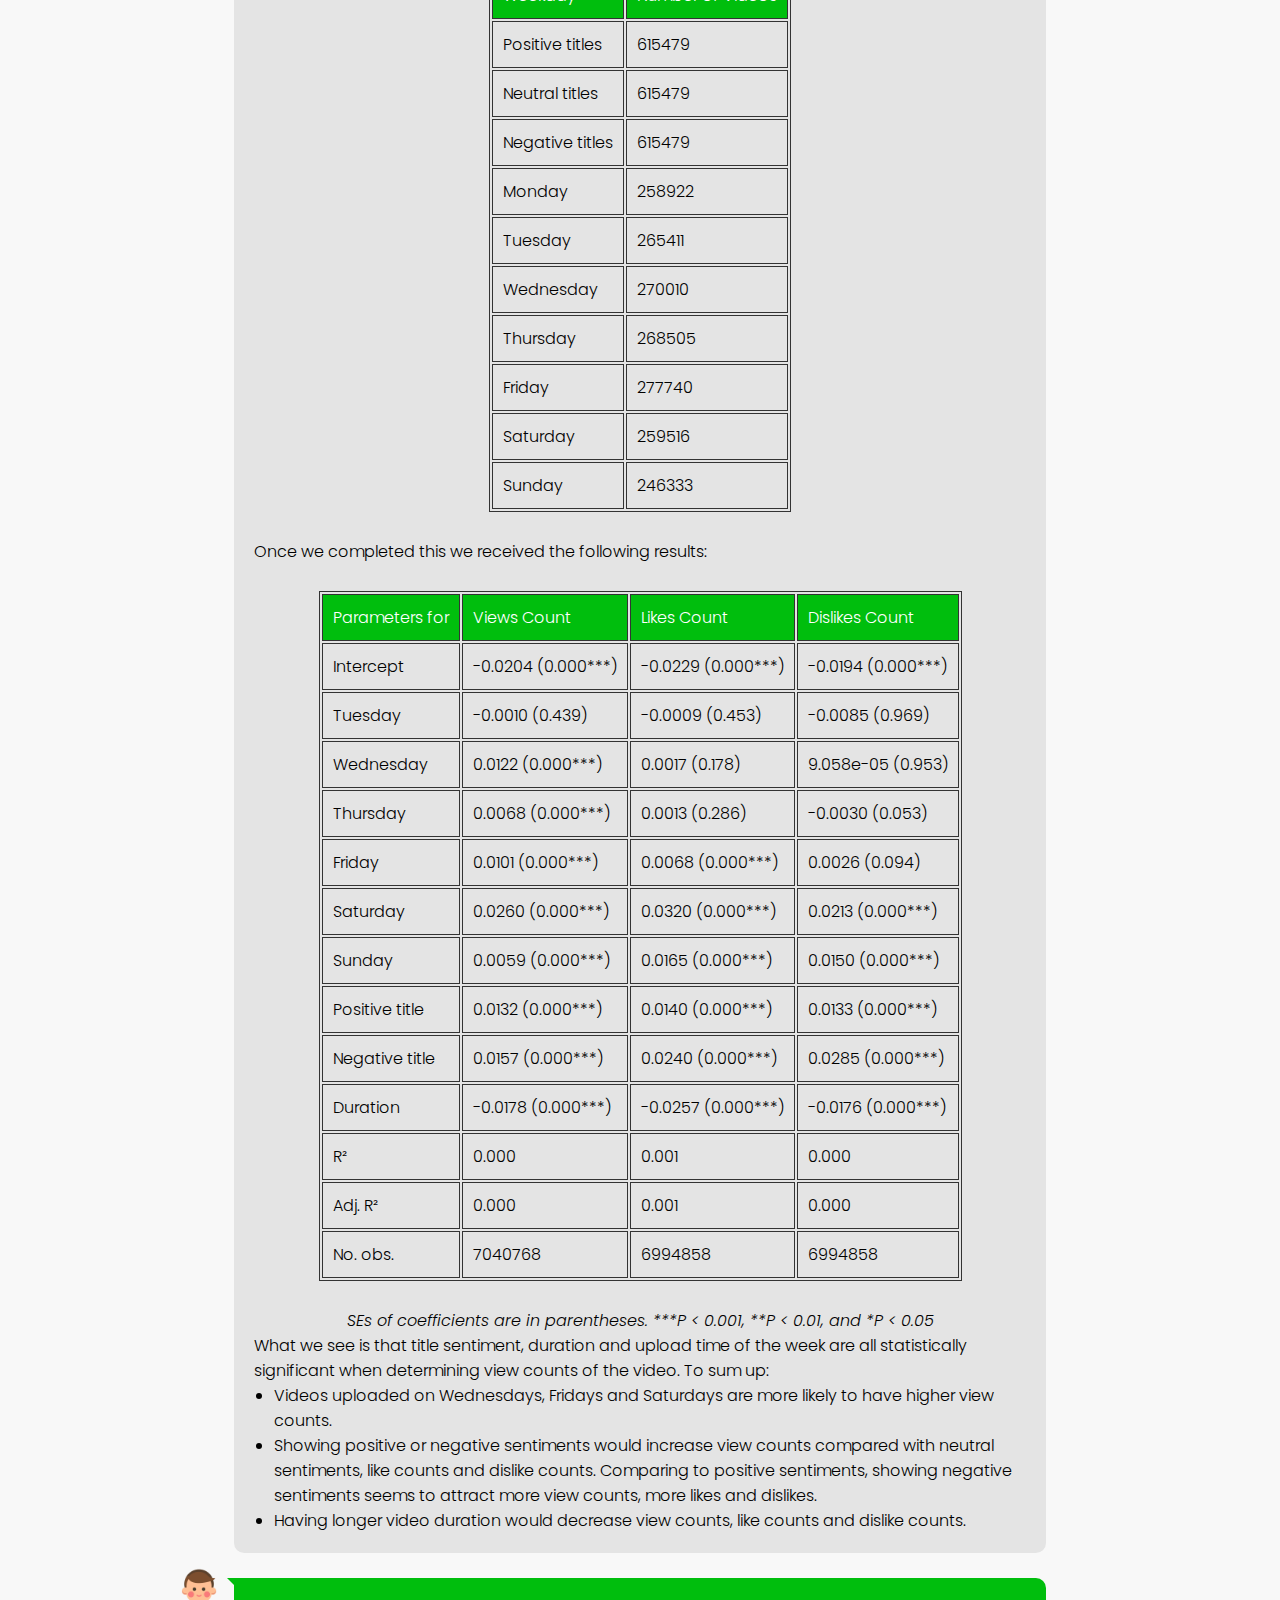
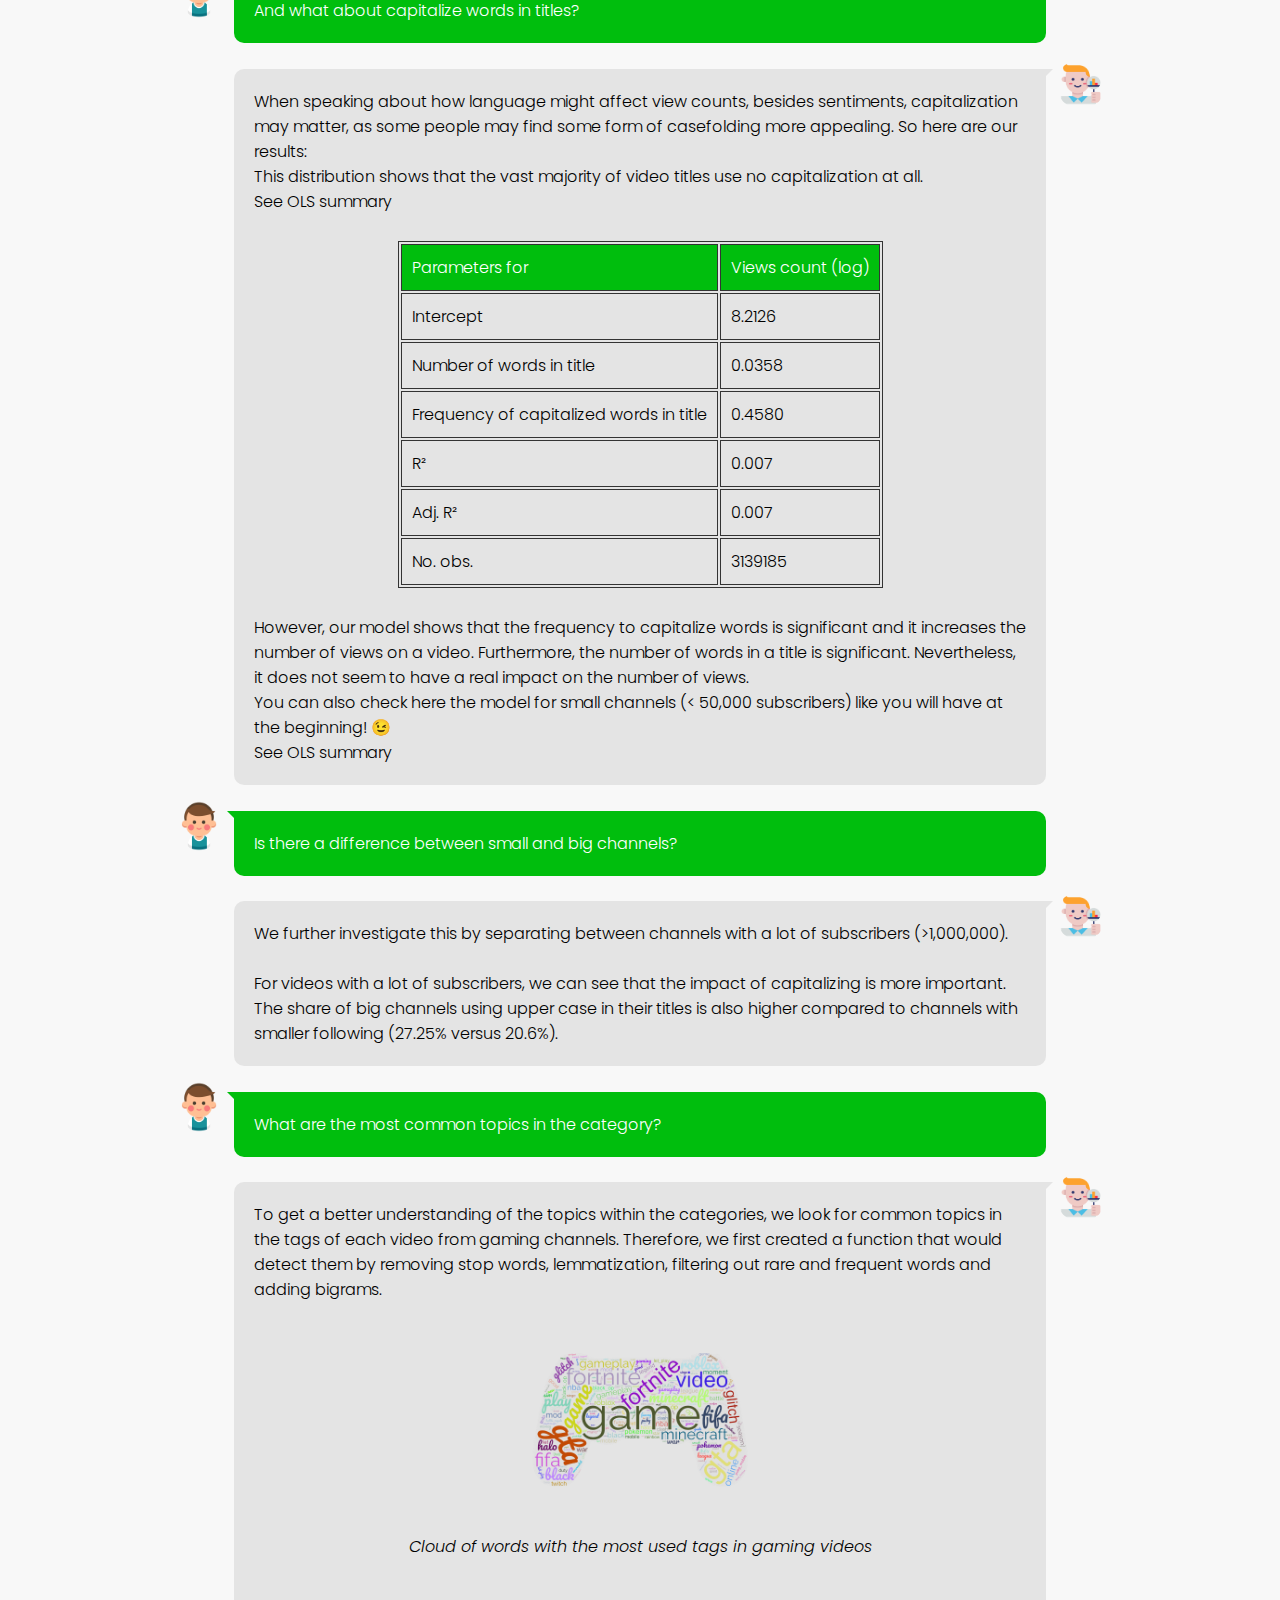
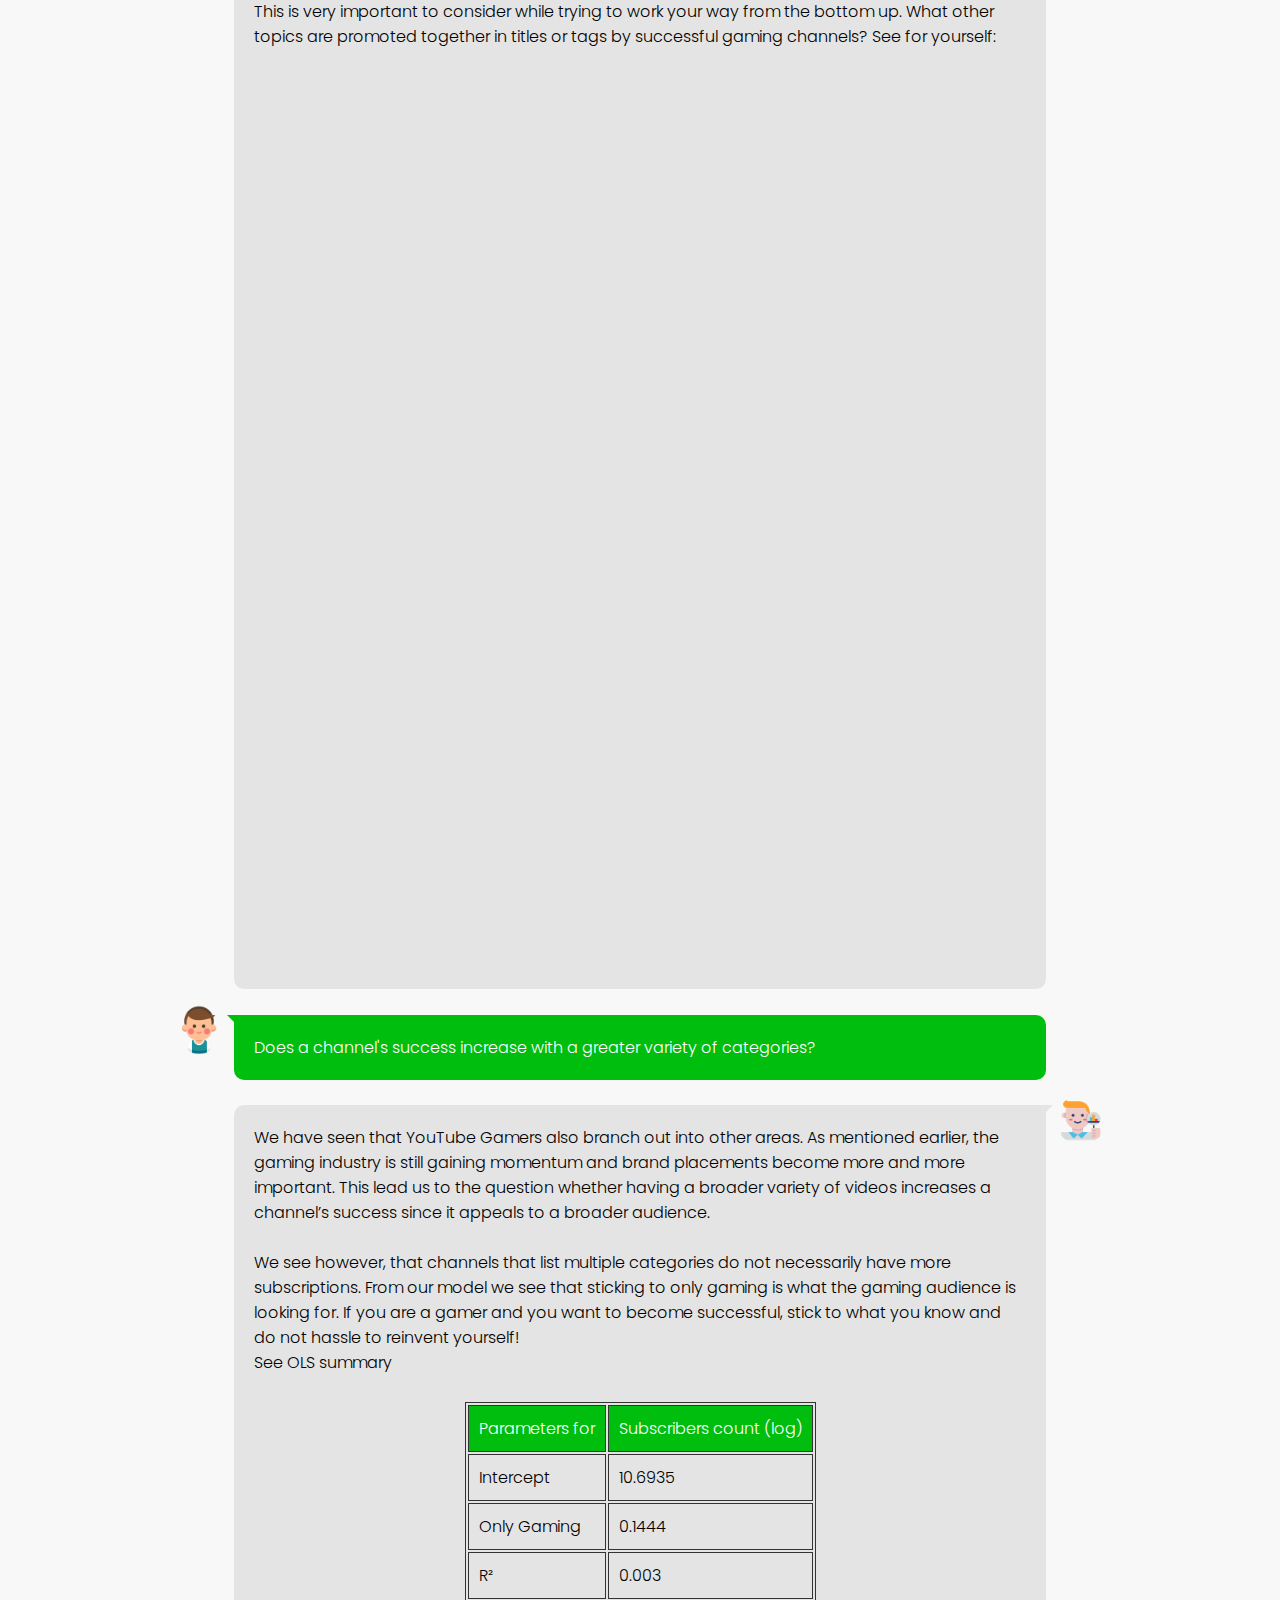
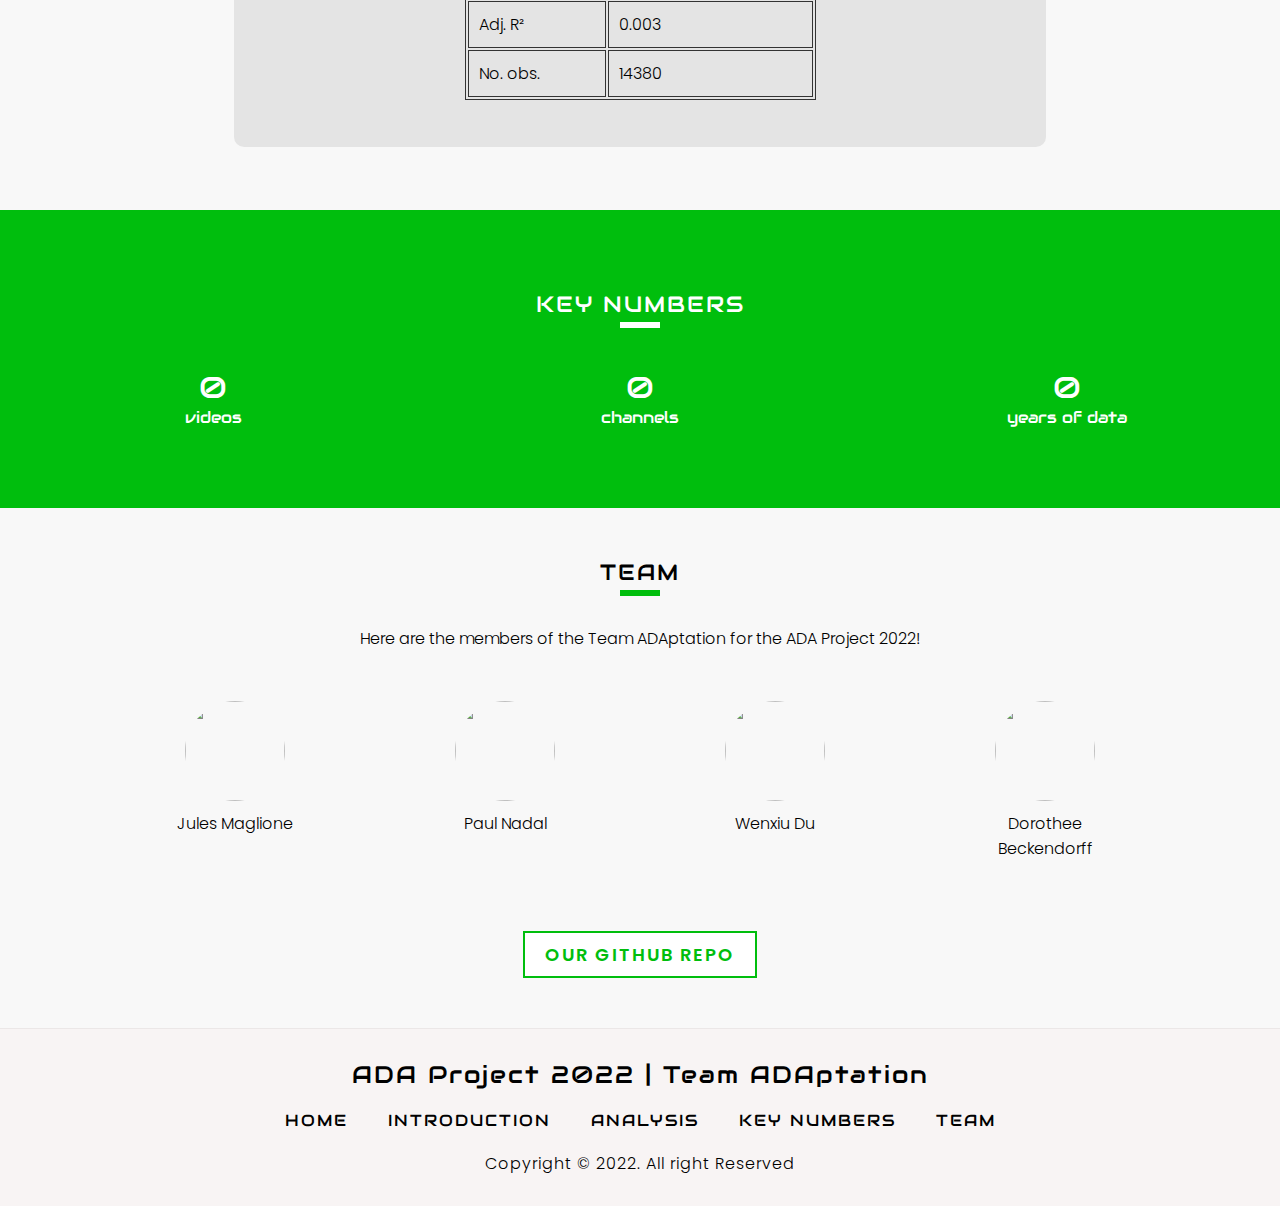
==== commit fa273ce1: "add plots" ====
--- a/index.html
+++ b/index.html
@@ -17,6 +17,7 @@
     <script src="plot3.js"></script>
     <script src="plot4.js"></script>
     <script src="plot5.js"></script>
+    <script src="plot6.js"></script>
 </head>
 
 <body>
@@ -95,7 +96,7 @@
                         <table>
                             <thead>
                                 <tr>
-                                    <td></td>
+                                    <td>Parameters for</td>
                                     <td>Number of Subscribers</td>
                                 </tr>
                             </thead>
@@ -290,10 +291,10 @@
                         <table>
                             <thead>
                                 <tr>
-                                    <td></td>
-                                    <td>View Counts</td>
-                                    <td>Like Counts</td>
-                                    <td>Dislike Counts</td>
+                                    <td>Parameters for</td>
+                                    <td>Views Count</td>
+                                    <td>Likes Count</td>
+                                    <td>Dislikes Count</td>
                                 </tr>
                             </thead>
                             <tbody>
@@ -408,14 +409,51 @@
                         <br/>
                         <div id="plot3"></div>
                         This distribution shows that the vast majority of video titles use no capitalization at all.
-                        <br/>
+                        <a class="ols" onclick="trigger('.overlay.ols2')">See OLS summary</a>
+                        <table>
+                            <thead>
+                                <tr>
+                                    <td>Parameters for</td>
+                                    <td>Views count (log)</td>
+                                </tr>
+                            </thead>
+                            <tbody>
+                                <tr>
+                                    <td>Intercept</td>
+                                    <td>8.2126</td>
+                                </tr>
+                                <tr>
+                                    <td>Number of words in title</td>
+                                    <td>0.0358</td>
+                                </tr>
+                                <tr>
+                                    <td>Frequency of capitalized words in title</td>
+                                    <td>0.4580</td>
+                                </tr>
+                                <tr>
+                                    <td>R&#xB2;</td>
+                                    <td>0.007</td>
+                                </tr>
+                                <tr>
+                                    <td>Adj. R&#xB2;</td>
+                                    <td>0.007</td>
+                                </tr>
+                                <tr>
+                                    <td>No. obs.</td>
+                                    <td>3139185</td>
+                                </tr>
+                            </tbody>
+                        </table>
                         However, our model shows that the frequency to capitalize words is significant and it increases the number of views on a video. Furthermore, the number of words in a title is significant. Nevertheless, it does not seem to have a real impact on the number of views.
+                        <br/>
+                        You can also check here the model for small channels (< 50,000 subscribers) like you will have at the beginning! &#x1F609;
+                        <a class="ols" onclick="trigger('.overlay.ols3')">See OLS summary</a>
                     </div>
                 </div>
                 <div id="brother" class="brother response">
                     <img src="resources/brother.png" class="avatar-brother">
                     <div class="msg">
-                        And what about capitalize words in titles?
+                        Is there a difference between small and big channels?
                     </div>
                 </div>
                 <div id="us" class="us response">
@@ -431,13 +469,20 @@
                 <div id="brother" class="brother response">
                     <img src="resources/brother.png" class="avatar-brother">
                     <div class="msg">
-                        What are the most common topics in each of the chosen category?
+                        What are the most common topics in the category?
                     </div>
                 </div>
                 <div id="us" class="us response">
                     <img src="resources/scientist.png" class="avatar-scientist">
                     <div class="msg">
+                        To get a better understanding of the topics within the categories, we look for common topics in the tags of each video from gaming channels. Therefore, we first created a function that would detect them by removing stop words, lemmatization, filtering out rare and frequent words and adding bigrams.
                         <img src="resources/tags_controller.png">
+                        <div class="comment">
+                            Cloud of words with the most used tags in gaming videos
+                        </div>
+                        <p></p>
+                        This is very important to consider while trying to work your way from the bottom up. What other topics are promoted together in titles or tags by successful gaming channels? See for yourself:
+                        <p></p>
                         <object type="text/html" data="tags.html" width="100%" height="880"></object>
                     </div>
                 </div>
@@ -450,6 +495,41 @@
                 <div id="us" class="us response">
                     <img src="resources/scientist.png" class="avatar-scientist">
                     <div class="msg">
+                        We have seen that YouTube Gamers also branch out into other areas. As mentioned earlier, the gaming industry is still gaining momentum and brand placements become more and more important. This lead us to the question whether having a broader variety of videos increases a channel’s success since it appeals to a broader audience. 
+                        <div id="plot6"></div>
+                        <br/>
+                        We see however, that channels that list multiple categories do not necessarily have more subscriptions. From our model we see that sticking to only gaming is what the gaming audience is looking for. If you are a gamer and you want to become successful, stick to what you know and do not hassle to reinvent yourself!
+                        <a class="ols" onclick="trigger('.overlay.ols4')">See OLS summary</a>
+                        <table>
+                            <thead>
+                                <tr>
+                                    <td>Parameters for</td>
+                                    <td>Subscribers count (log)</td>
+                                </tr>
+                            </thead>
+                            <tbody>
+                                <tr>
+                                    <td>Intercept</td>
+                                    <td>10.6935</td>
+                                </tr>
+                                <tr>
+                                    <td>Only Gaming</td>
+                                    <td>0.1444</td>
+                                </tr>
+                                <tr>
+                                    <td>R&#xB2;</td>
+                                    <td>0.003</td>
+                                </tr>
+                                <tr>
+                                    <td>Adj. R&#xB2;</td>
+                                    <td>0.003</td>
+                                </tr>
+                                <tr>
+                                    <td>No. obs.</td>
+                                    <td>14380</td>
+                                </tr>
+                            </tbody>
+                        </table>
                     </div>
                 </div>
             </div>
@@ -472,7 +552,25 @@
         <div class="popup2">
             <p class="close" onclick="trigger('.overlay.ols2')">&times;</p>
             <div class="content2">
-                <img src="resources/ols1.png">
+                <img src="resources/ols2.png">
+            </div>
+        </div>
+    </div>
+
+    <div class="overlay ols3">
+        <div class="popup2">
+            <p class="close" onclick="trigger('.overlay.ols3')">&times;</p>
+            <div class="content2">
+                <img src="resources/ols3.png">
+            </div>
+        </div>
+    </div>
+
+    <div class="overlay ols4">
+        <div class="popup2">
+            <p class="close" onclick="trigger('.overlay.ols4')">&times;</p>
+            <div class="content2">
+                <img src="resources/ols4.png">
             </div>
         </div>
     </div>
